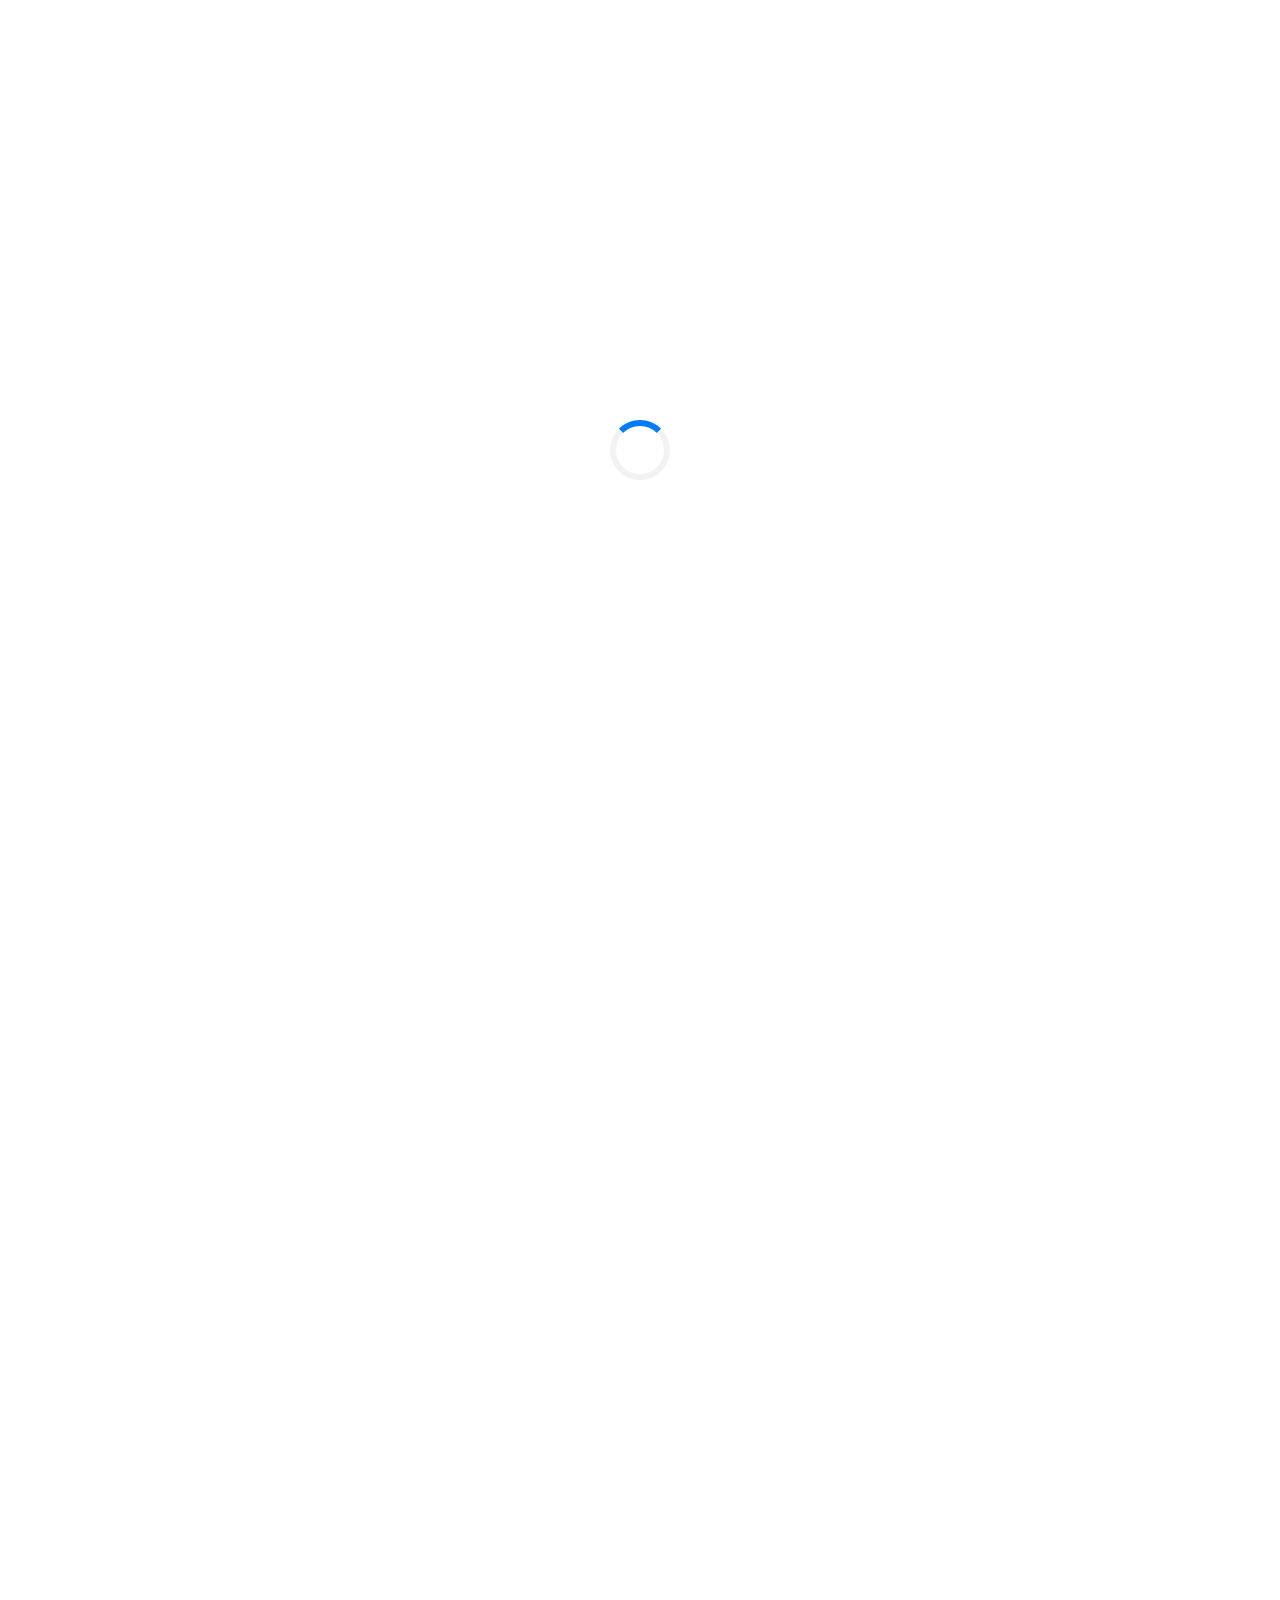
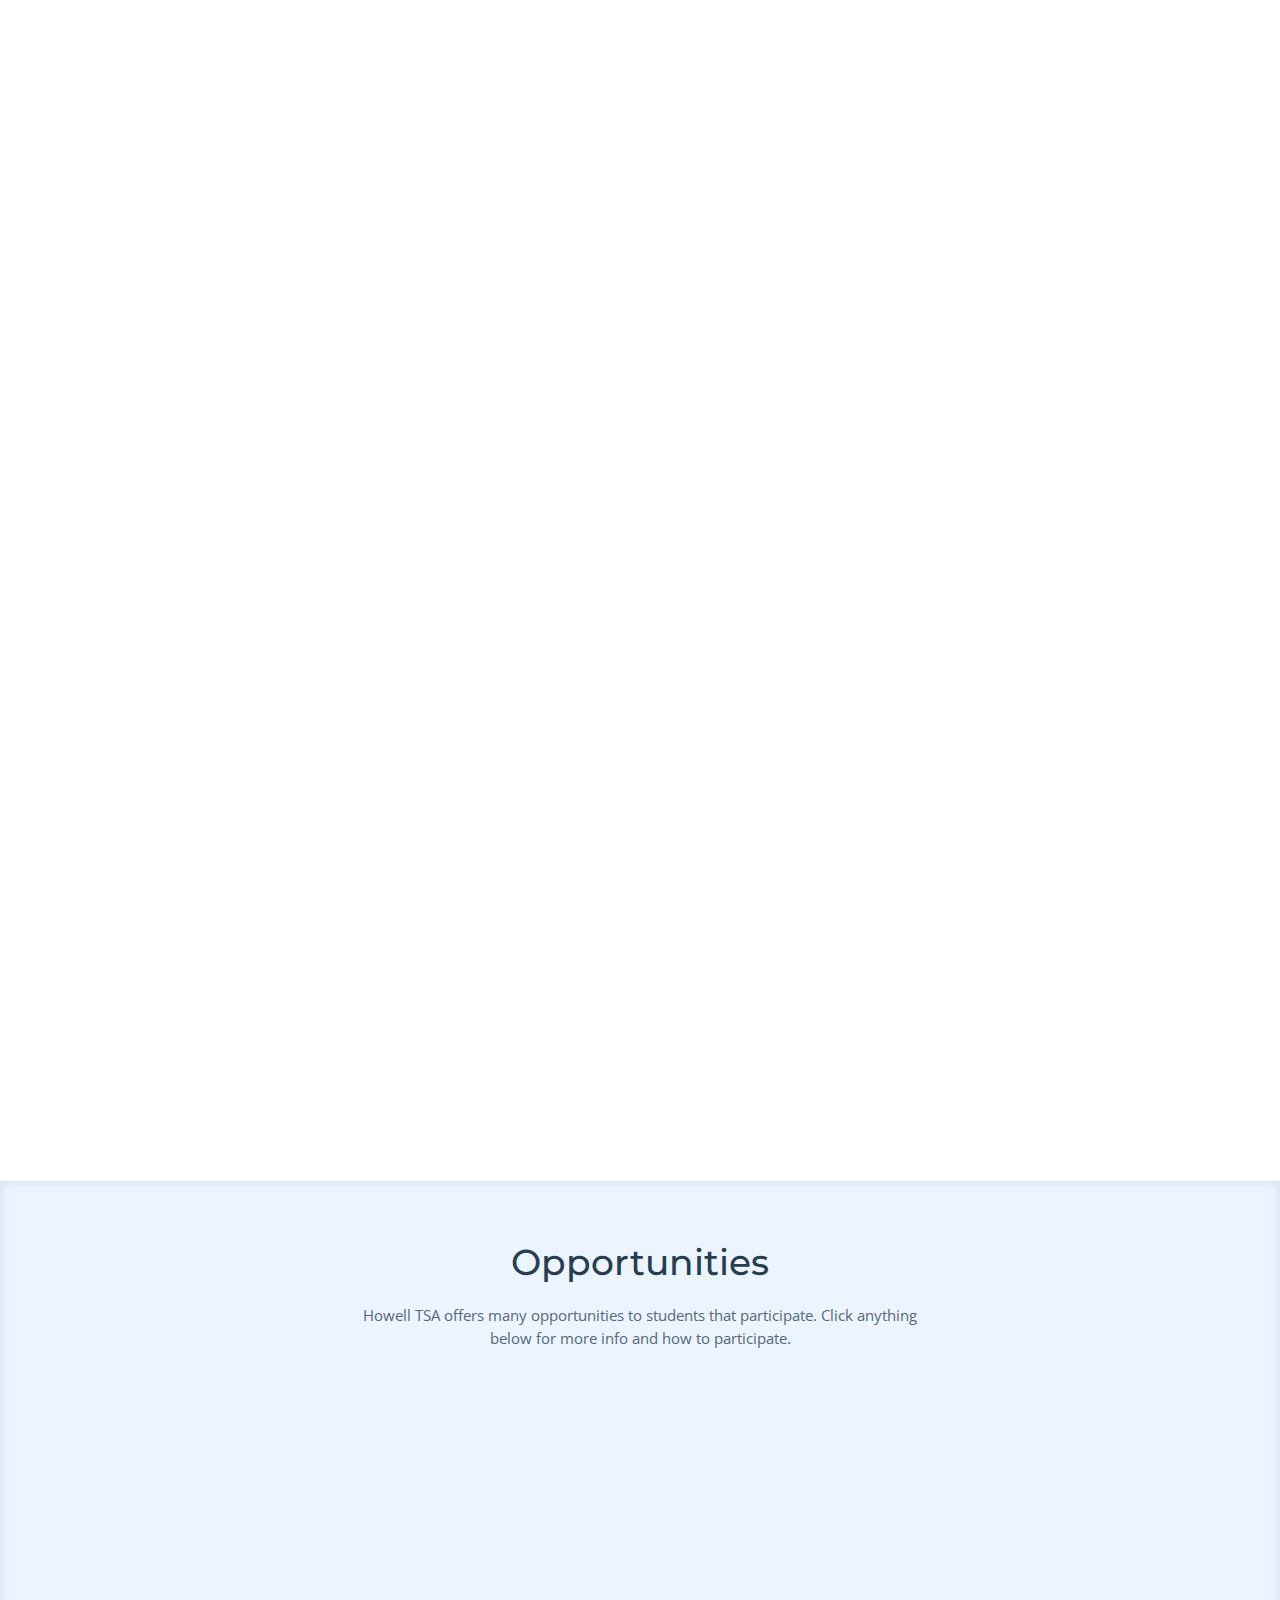
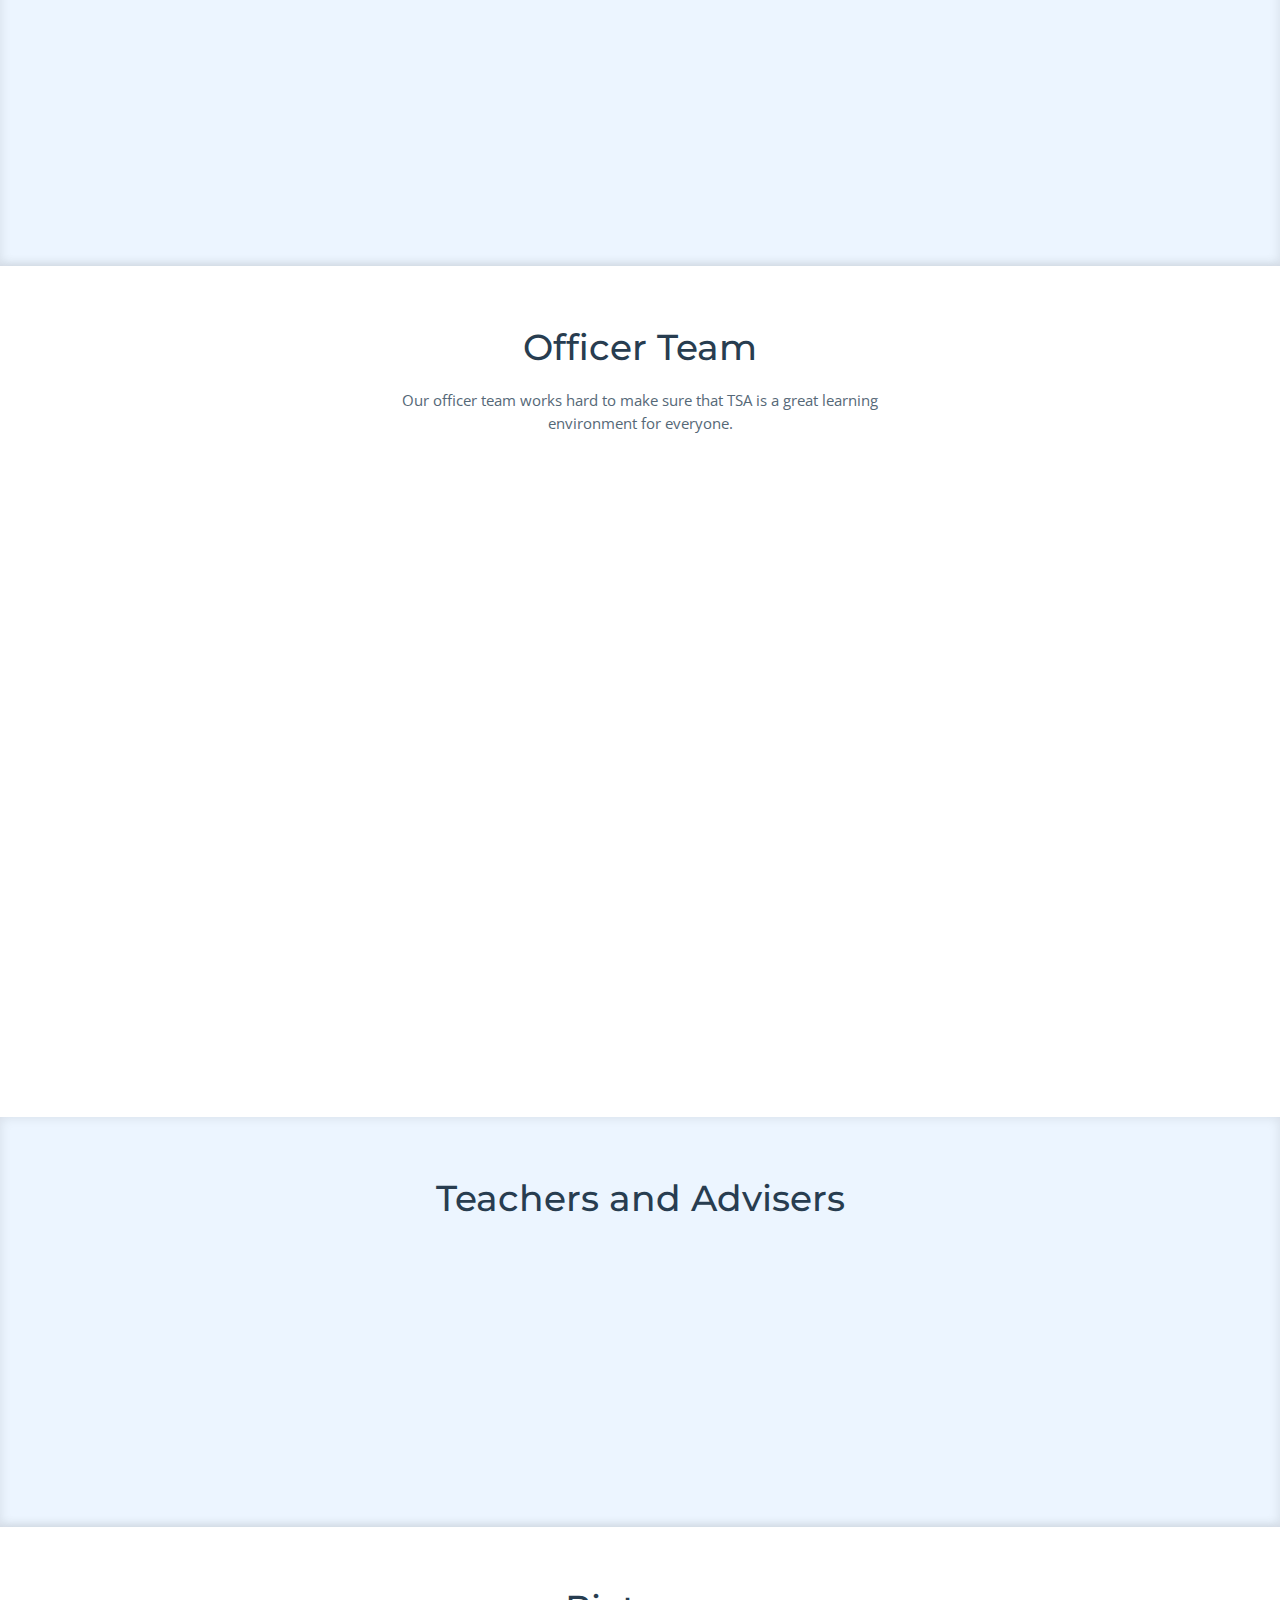
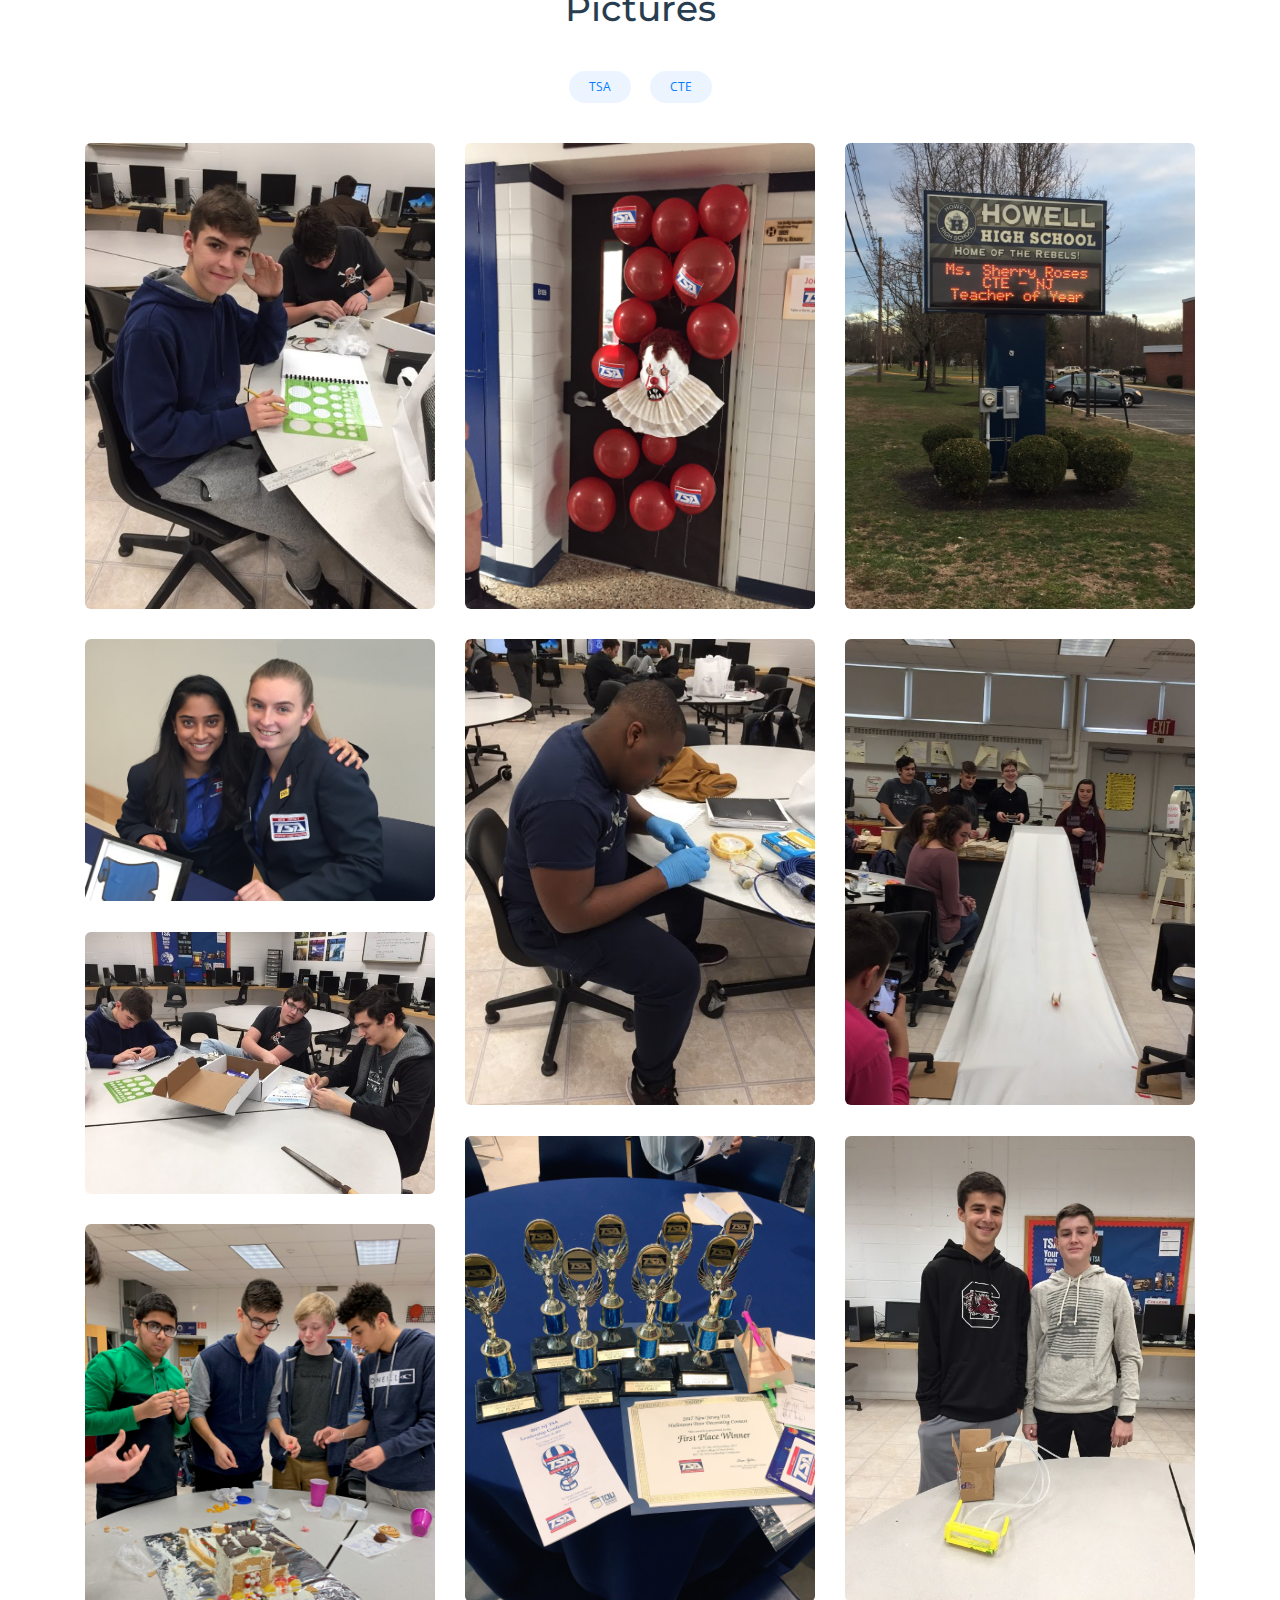
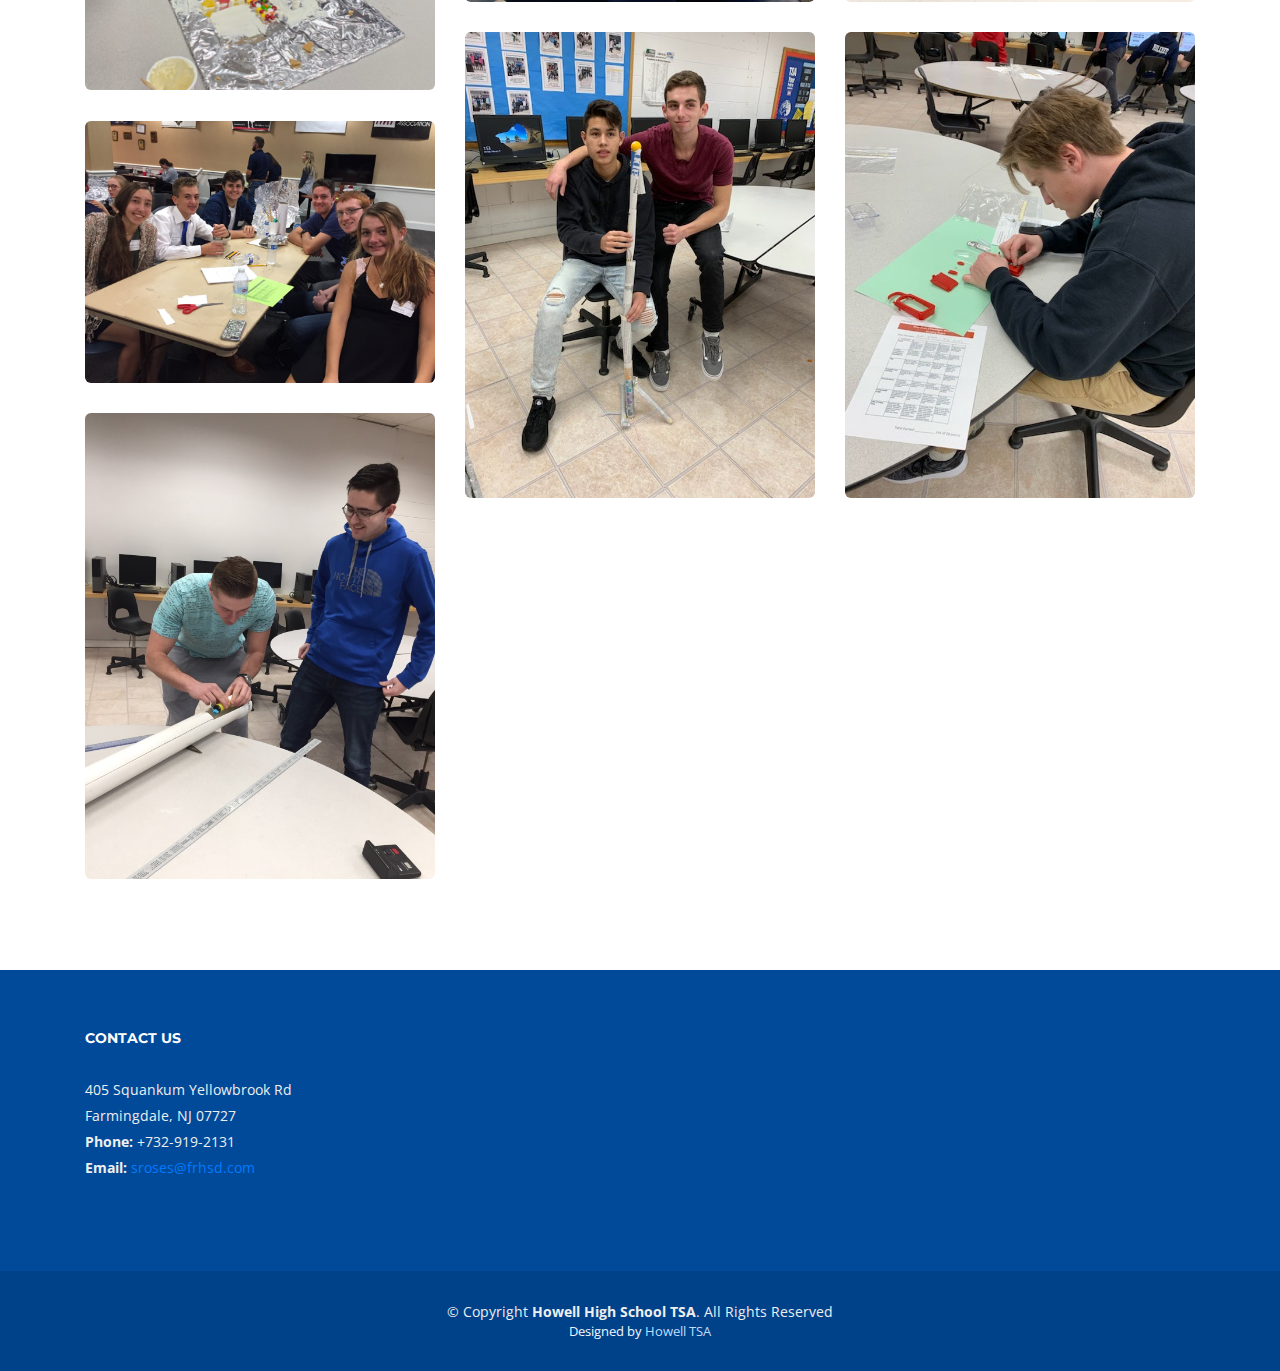
==== index.html @ 42d9d85e "preloader" ====
<!DOCTYPE html>
<html lang="en">
<head>
  <meta charset="utf-8">
  <title>Howell TSA</title>
  <meta content="width=device-width, initial-scale=1.0" name="viewport">
  <meta content="" name="keywords">
  <meta content="" name="description">
  <div id="preloader"></div>
  <!-- Favicons -->
  <link href="img/favicon.png" rel="icon">
  <link href="img/apple-touch-icon.png" rel="apple-touch-icon">

  <!-- Google Fonts -->
  <link href="https://fonts.googleapis.com/css?family=Open+Sans:300,300i,400,400i,700,700i|Montserrat:300,400,500,700" rel="stylesheet">

  <!-- Bootstrap CSS File -->
  <link href="lib/bootstrap/css/bootstrap.min.css" rel="stylesheet">

  <!-- Libraries CSS Files -->
  <link href="lib/font-awesome/css/font-awesome.min.css" rel="stylesheet">
  <link href="lib/animate/animate.min.css" rel="stylesheet">
  <link href="lib/ionicons/css/ionicons.min.css" rel="stylesheet">
  <link href="lib/owlcarousel/assets/owl.carousel.min.css" rel="stylesheet">
  <link href="lib/lightbox/css/lightbox.min.css" rel="stylesheet">

  <!-- Main Stylesheet File -->
  <link href="css/style.css" rel="stylesheet">

  <!-- =======================================================
    Theme Name: Howell High School TSA Theme
    Author: David W
    License: CC 3.0
  ======================================================= -->
</head>

<body>

  <!--==========================
  Header
  ============================-->
  <header id="header" class="fixed-top">
    <div class="container">

      <div class="logo float-left">
        <a href="#intro" class="scrollto"><img src="img/logo.png" alt="" class="img-fluid"></a>
      </div>

      <nav class="main-nav float-right d-none d-lg-block">
        <ul>
          <li class="active"><a href="index.html">Home</a></li>
          <li><a href="about.html">About</a></li>
		  <li><a href="cte.html">CTE</a></li>
		  <li><a href="stem.html">STEM Courses</a></li>
          <li><a href="https://howelltsa.github.io/tsaband/">Design Brief</a></li>
        </ul>
      </nav><!-- .main-nav -->
      
    </div>
  </header><!-- #header -->

  <!--==========================
    Intro Section
  ============================-->
  <section id="intro" class="clearfix">
    <div class="container">

      <div class="intro-img">
        <img src="img/intro-img.png" alt="" class="img-fluid">
      </div>

      <div class="intro-info">
        <h2>Howell High School TSA</h2>
		<h3> <p style="color:white;">To learn about Howell TSA, click below or scroll down. To join, see Ms. Roses in B109.</p> </h3>
        <div>
          <a href="#about" class="btn-get-started scrollto">About Us</a>
          <a href="#services" class="btn-services scrollto">Opportunities</a>
        </div>
      </div>

    </div>
  </section><!-- #intro -->

  <main id="main">

    <!--==========================
      About Us Section
    ============================-->
    <section id="about">
      <div class="container">

        <header class="section-header">
          <h3>What We Do</h3>
          <p>Howell TSA, working hand in hand with CTE, has many fun year round activities and events that students can participate in. </p>
        </header>

        <div class="row about-container">

          <div class="col-lg-6 content order-lg-1 order-2">
         

            <div class="icon-box wow fadeInUp">
              <h4 class="title"><a href="">Leadership Conference</a></h4>
              <p class="description">At NJ TSA's annual Leadership conference, our officers work on their leadership skills so they can best fulfill their chapter position, and so that the Howell TSA leadership can remain as effective as possible.</p>
            </div>
			
			<div class="icon-box wow fadeInUp">
              <h4 class="title"><a href="">National TSA Conference</a></h4>
              <p class="description">Every year we attend the National TSA Conference, which this year is right outside of Washington DC</p>
            </div>

            <div class="icon-box wow fadeInUp" data-wow-delay="0.2s">
              <h4 class="title"><a href="">NJ TSA State Conference</a></h4>
              <p class="description">Every year we attend the State conference, where students from around NJ can show off their talents in competitive events.</p>
            </div>


          </div>

          <div class="col-lg-6 background order-lg-2 order-1 wow fadeInUp">
            <img src="img/tsaconf.jpg" class="img-fluid" alt="">
          </div>
        </div>
		
		 <div class="row about-extra">
          <div class="col-lg-6 wow fadeInUp">
            <img src="img/tsastring.jpg" class="img-fluid" alt="">
          </div>
          <div class="col-lg-6 wow fadeInUp pt-5 pt-lg-0">
            <h4>What is TSA?</h4>
            <p>
             <i> "Learning to Lead in a Technical World" </i> - TSA Motto
            </p>
            <p>
              TSA is a Student run organization, made to foster a technological mindset in the ever changing technological world. Through events and activities, students can learn all about S.T.E.M, and gain valuable experience for college or a future career in technology.
            </p>
			<p>
			National TSA has over 250,000 members, who compete nationally every year at TSA Nationals. To view the creed and mission statement, see<a href="https://tsaweb.org/about/about-tsa/mission"> here.</a>
          </div>
        </div>
			<div class="row about-extra">
          <div class="col-lg-6 wow fadeInUp order-1 order-lg-2">
            <img src="img/tsalongboard.jpg" class="img-fluid" alt="">
          </div>

          <div class="col-lg-6 wow fadeInUp pt-4 pt-lg-0 order-2 order-lg-1">
            <h4>We work hand in hand with the CTE Program (career/technical education). </h4>
            <p>
             Howell TSA prides itself in its work alongside the CTE program, allowing students to gain technical experience for their future career by participating in TSA Events.
            </p>
            <p>
              By integrating TSA Events with the state CTE curriculum we are able to find students talented in certain events and allow them to participate State Wide.
            </p>
            <p>
              Not only does this allow the CTE students to find their passion in the STEM field, but it allows them to learn about the aspects that are involved in their possible future career.
            </p>
          </div>
          
        </div>
        <div class="row about-extra">
          <div class="col-lg-6 wow fadeInUp">
            <img src="img/tsadebate.jpg" class="img-fluid" alt="">
          </div>
          <div class="col-lg-6 wow fadeInUp pt-5 pt-lg-0">
            <h4>TSA Competitive Events</h4>
            <p>
             Howell TSA participates in a multitude of Competitive events, and if students are interested in it, then they can choose to sign up for it. Here is a list of <a href="https://tsaweb.org/competitions-programs/tsa/high-school-competitions">events</a> students can participate in.
            </p>
            <p>
              Once a team is made, we have competitions for events locally if more than the allowed teams try to participate. Techonology teachers from all over the school will decide who will compete State wide.
            </p>
			<p>
			If students find sucess in a state event, we extend them the oppurtunity to attend the National TSA conference, allowing them to gain valuable experiences that they can bring with them throughout their lives.
          </div>
        </div>

        

      </div>
    </section><!-- #about -->

    <!--==========================
      Opportunities Section
    ============================-->
    <section id="services" class="section-bg">
      <div class="container">

        <header class="section-header">
          <h3>Opportunities</h3>
          <p>Howell TSA offers many opportunities to students that participate. Click anything below for more info and how to participate.</p>
        </header>

        <div class="row">

          <div class="col-md-6 col-lg-5 offset-lg-1 wow bounceInUp" data-wow-duration="1.4s">
            <div class="box">
              <h4 class="title"><a href="leadop.html">Leadership Opportunities</a></h4>
              <p class="description">We have yearly elections for chapter positions every fall, that any student that is interested to help lead can run for. </p>
            </div>
          </div>
          <div class="col-md-6 col-lg-5 wow bounceInUp" data-wow-duration="1.4s">
            <div class="box">
              <h4 class="title"><a href="https://tsaweb.org/competitions-programs/tsa/high-school-competitions">Competitive Events</a></h4>
              <p class="description">TSA has a multitude of events students can participate in, and we encourage every student to participate in the events.</p>
            </div>
          </div>

          <div class="col-md-6 col-lg-5 offset-lg-1 wow bounceInUp" data-wow-delay="0.1s" data-wow-duration="1.4s">
            <div class="box">
              <h4 class="title"><a href="cs.html">Community Service</a></h4>
              <p class="description">Community service projects help us to connect more with our community and we help to make the community a better place.</p>
            </div>
          </div>

          <div class="col-md-6 col-lg-5 wow bounceInUp" data-wow-delay="0.2s" data-wow-duration="1.4s">
            <div class="box">
              <h4 class="title"><a href="awards.html">Awards</a></h4>
              <p class="description">Howell TSA has many awards and accolades, including event awards, we are proud to have accomplished so much as a Chapter.</p>
            </div>
          </div>

        </div>

      </div>
    </section><!-- #services -->

 <!--==========================
      Team Section
    ============================-->
    <section id="team">
      <div class="container">
        <div class="section-header">
          <h3>Officer Team</h3>
          <p>Our officer team works hard to make sure that TSA is a great learning environment for everyone.</p>
        </div>

        <div class="row">

          <div class="col-lg-3 col-md-6 wow fadeInUp">
            <div class="member">
              <img src="img/officers/foti.jpg" class="img-fluid" alt="">
              <div class="member-info">
                <div class="member-info-content">
                  <h4>Thomas Foti</h4>
                  <span>President</span>
                </div>
              </div>
            </div>
          </div>

          <div class="col-lg-3 col-md-6 wow fadeInUp" data-wow-delay="0.1s">
            <div class="member">
              <img src="img/officers/cristopher.jpg" class="img-fluid" alt="">
              <div class="member-info">
                <div class="member-info-content">
                  <h4>Ethan Cristopher</h4>
                  <span>Vice President</span>
                </div>
              </div>
            </div>
          </div>

          <div class="col-lg-3 col-md-6 wow fadeInUp" data-wow-delay="0.2s">
            <div class="member">
              <img src="img/officers/dawson.jpg" class="img-fluid" alt="">
              <div class="member-info">
                <div class="member-info-content">
                  <h4>Madison Dawson</h4>
                  <span>Secreatary</span>
                </div>
              </div>
            </div>
          </div>

          <div class="col-lg-3 col-md-6 wow fadeInUp" data-wow-delay="0.3s">
            <div class="member">
              <img src="img/officers/bornkamp.jpg" class="img-fluid" alt="">
              <div class="member-info">
                <div class="member-info-content">
                  <h4>Nicholas Bornkamp</h4>
                  <span>Treasurer</span>
                </div>
              </div>
            </div>
          </div>
		  <div class="row">

          <div class="col-lg-3 col-md-6 wow fadeInUp">
            <div class="member">
              <img src="img/officers/brownie.jpg" class="img-fluid" alt="">
              <div class="member-info">
                <div class="member-info-content">
                  <h4>Micheal Brown</h4>
                  <span>Reporter</span>
                </div>
              </div>
            </div>
          </div>

          <div class="col-lg-3 col-md-6 wow fadeInUp" data-wow-delay="0.1s">
            <div class="member">
              <img src="img/officers/rath.jpg" class="img-fluid" alt="">
              <div class="member-info">
                <div class="member-info-content">
                  <h4>Cristian Rath</h4>
                  <span>Historian</span>
                </div>
              </div>
            </div>
          </div>

          <div class="col-lg-3 col-md-6 wow fadeInUp" data-wow-delay="0.2s">
            <div class="member">
              <img src="img/officers/ali.jpg" class="img-fluid" alt="">
              <div class="member-info">
                <div class="member-info-content">
                  <h4>Qasim Ali</h4>
                  <span>Seargent at Arms</span>
                </div>
              </div>
            </div>
          </div>

          <div class="col-lg-3 col-md-6 wow fadeInUp" data-wow-delay="0.3s">
            <div class="member">
              <img src="img/officers/spires.jpg" class="img-fluid" alt="">
              <div class="member-info">
                <div class="member-info-content">
                  <h4>Tyler Spires</h4>
                  <span>Parlimentarian</span>
                </div>
              </div>
            </div>
          </div>

        </div>

      </div>
    </section><!-- #team -->
	<!--==========================
      Teachers Section
    ============================-->
    <section id="testimonials" class="section-bg">
      <div class="container">

        <header class="section-header">
          <h3>Teachers and Advisers</h3>
        </header>

        <div class="row justify-content-center">
          <div class="col-lg-8">

            <div class="owl-carousel testimonials-carousel wow fadeInUp">
    
              <div class="testimonial-item">
                <img src="img/roses.jpg" class="testimonial-img" alt="">
                <h3>Ms. Roses</h3>
                <h4>Teacher/Adviser</h4>
                <p>
                  Teacher of the Year, Howell TSA Founder, CTE Teacher, and Adviser
                </p>
              </div>
    
              <div class="testimonial-item">
                <img src="img/hier.jpg" class="testimonial-img" alt="">
                <h3>Ms. Hier</h3>
                <h4>Teacher/Adviser</h4>
                <p>
                 CTE and Photagraphy Teacher, TSA Adviser, and TCNJ Graduate.
                </p>
              </div>
    

              </div>

            </div>

          </div>
		  <br>
		  <br>
        </div>
		
</section>
    <!--==========================
      Pictures Section
    ============================-->
    <section id="portfolio" class="clearfix">
      <div class="container">

        <header class="section-header">
          <h3 class="section-title">Pictures</h3>
        </header>

        <div class="row">
          <div class="col-lg-12">
            <ul id="portfolio-flters">
              <li data-filter=".filter-tsa">TSA</li>
              <li data-filter=".filter-cte">CTE</li>
            </ul>
          </div>
        </div>

        <div class="row portfolio-container">

          <div class="col-lg-4 col-md-6 portfolio-item filter-cte">
            <div class="portfolio-wrap">
              <img src="img/portfolio/happyboy.jpg" class="img-fluid" alt="">
              <div class="portfolio-info">
                <h4><a href="#"></a></h4>
                <p></p>
                <div>
                  <a href="img/portfolio/happyboy.jpg" data-lightbox="portfolio" data-title="" class="link-preview" title="Preview"><i class="ion ion-eye"></i></a>
                </div>
              </div>
            </div>
          </div>
		  
		  <div class="col-lg-4 col-md-6 portfolio-item filter-tsa">
            <div class="portfolio-wrap">
              <img src="img/portfolio/tsa1.jpg" class="img-fluid" alt="">
              <div class="portfolio-info">
                <h4><a href="#"></a></h4>
                <p></p>
                <div>
                  <a href="img/portfolio/tsa1.jpg" data-lightbox="portfolio" data-title="" class="link-preview" title="Preview"><i class="ion ion-eye"></i></a>
                </div>
              </div>
            </div>
          </div>
		  
		  <div class="col-lg-4 col-md-6 portfolio-item filter-cte">
            <div class="portfolio-wrap">
              <img src="img/portfolio/pic7.jpg" class="img-fluid" alt="">
              <div class="portfolio-info">
                <h4><a href="#"></a></h4>
                <p></p>
                <div>
                  <a href="img/portfolio/pic7.jpg" data-lightbox="portfolio" data-title="" class="link-preview" title="Preview"><i class="ion ion-eye"></i></a>
                </div>
              </div>
            </div>
          </div>
		  
		   <div class="col-lg-4 col-md-6 portfolio-item filter-tsa">
            <div class="portfolio-wrap">
              <img src="img/portfolio/tsa2.jpg" class="img-fluid" alt="">
              <div class="portfolio-info">
                <h4><a href="#"></a></h4>
                <p></p>
                <div>
                  <a href="img/portfolio/tsa2.jpg" data-lightbox="portfolio" data-title="" class="link-preview" title="Preview"><i class="ion ion-eye"></i></a>
                </div>
              </div>
            </div>
          </div>
		  
          <div class="col-lg-4 col-md-6 portfolio-item filter-cte">
            <div class="portfolio-wrap">
              <img src="img/portfolio/pic1.jpg" class="img-fluid" alt="">
              <div class="portfolio-info">
                <h4><a href="#"></a></h4>
                <p></p>
                <div>
                  <a href="img/portfolio/pic1.jpg" data-lightbox="portfolio" data-title="" class="link-preview" title="Preview"><i class="ion ion-eye"></i></a>
                </div>
              </div>
            </div>
          </div>
		  
		   <div class="col-lg-4 col-md-6 portfolio-item filter-tsa">
            <div class="portfolio-wrap">
              <img src="img/portfolio/tsa3.jpg" class="img-fluid" alt="">
              <div class="portfolio-info">
                <h4><a href="#"></a></h4>
                <p></p>
                <div>
                  <a href="img/portfolio/tsa3.jpg" data-lightbox="portfolio" data-title="" class="link-preview" title="Preview"><i class="ion ion-eye"></i></a>
                </div>
              </div>
            </div>
          </div>
		  
		  <div class="col-lg-4 col-md-6 portfolio-item filter-cte">
            <div class="portfolio-wrap">
              <img src="img/portfolio/pic2.jpg" class="img-fluid" alt="">
              <div class="portfolio-info">
                <h4><a href="#"></a></h4>
                <p></p>
                <div>
                  <a href="img/portfolio/pic2.jpg" data-lightbox="portfolio" data-title="" class="link-preview" title="Preview"><i class="ion ion-eye"></i></a>
                </div>
              </div>
            </div>
          </div>

		   <div class="col-lg-4 col-md-6 portfolio-item filter-tsa">
            <div class="portfolio-wrap">
              <img src="img/portfolio/tsa4.jpg" class="img-fluid" alt="">
              <div class="portfolio-info">
                <h4><a href="#"></a></h4>
                <p></p>
                <div>
                  <a href="img/portfolio/tsa4.jpg" data-lightbox="portfolio" data-title="" class="link-preview" title="Preview"><i class="ion ion-eye"></i></a>
                </div>
              </div>
            </div>
          </div>
		  
            <div class="col-lg-4 col-md-6 portfolio-item filter-cte">
            <div class="portfolio-wrap">
              <img src="img/portfolio/pic3.jpg" class="img-fluid" alt="">
              <div class="portfolio-info">
                <h4><a href="#"></a></h4>
                <p></p>
                <div>
                  <a href="img/portfolio/pic3.jpg" data-lightbox="portfolio" data-title="" class="link-preview" title="Preview"><i class="ion ion-eye"></i></a>
                </div>
              </div>
            </div>
          </div>
		  
		   <div class="col-lg-4 col-md-6 portfolio-item filter-tsa">
            <div class="portfolio-wrap">
              <img src="img/portfolio/tsa5.jpg" class="img-fluid" alt="">
              <div class="portfolio-info">
                <h4><a href="#"></a></h4>
                <p></p>
                <div>
                  <a href="img/portfolio/tsa5.jpg" data-lightbox="portfolio" data-title="" class="link-preview" title="Preview"><i class="ion ion-eye"></i></a>
                </div>
              </div>
            </div>
          </div>
		  
		<div class="col-lg-4 col-md-6 portfolio-item filter-cte">
            <div class="portfolio-wrap">
              <img src="img/portfolio/pic4.jpg" class="img-fluid" alt="">
              <div class="portfolio-info">
                <h4><a href="#"></a></h4>
                <p></p>
                <div>
                  <a href="img/portfolio/pic4.jpg" data-lightbox="portfolio" data-title="" class="link-preview" title="Preview"><i class="ion ion-eye"></i></a>
                </div>
              </div>
            </div>
          </div>
		  
	<div class="col-lg-4 col-md-6 portfolio-item filter-cte">
            <div class="portfolio-wrap">
              <img src="img/portfolio/pic5.jpg" class="img-fluid" alt="">
              <div class="portfolio-info">
                <h4><a href="#"></a></h4>
                <p></p>
                <div>
                  <a href="img/portfolio/pic5.jpg" data-lightbox="portfolio" data-title="" class="link-preview" title="Preview"><i class="ion ion-eye"></i></a>
                </div>
              </div>
            </div>
          </div>
		  
		   <div class="col-lg-4 col-md-6 portfolio-item filter-tsa">
            <div class="portfolio-wrap">
              <img src="img/portfolio/tsa6.jpg" class="img-fluid" alt="">
              <div class="portfolio-info">
                <h4><a href="#"></a></h4>
                <p></p>
                <div>
                  <a href="img/portfolio/tsa6.jpg" data-lightbox="portfolio" data-title="" class="link-preview" title="Preview"><i class="ion ion-eye"></i></a>
                </div>
              </div>
            </div>
          </div>
		  
	<div class="col-lg-4 col-md-6 portfolio-item filter-cte">
            <div class="portfolio-wrap">
              <img src="img/portfolio/pic6.jpg" class="img-fluid" alt="">
              <div class="portfolio-info">
                <h4><a href="#"></a></h4>
                <p></p>
                <div>
                  <a href="img/portfolio/pic6.jpg" data-lightbox="portfolio" data-title="" class="link-preview" title="Preview"><i class="ion ion-eye"></i></a>
                </div>
              </div>
            </div>
          </div>

      </div>
	  </div>
    </section><!-- #portfolio -->

      </div>
<!-- #testimonials -->

  <!--==========================
    Footer
  ============================-->
  <footer id="footer">
    <div class="footer-top">
      <div class="container">
        <div class="row">

          <div class="col-lg-3 col-md-6 footer-contact">
            <h4>Contact Us</h4>
            <p>
              405 Squankum Yellowbrook Rd<br>
              Farmingdale, NJ 07727<br>
              <strong>Phone:</strong> +732-919-2131<br>
              <strong>Email:</strong> <a href="mailto:sroses@frhsd.com">sroses@frhsd.com</a><br>
            </p>
			</div>
          </div>
        </div>
      </div>

    <div class="container">
      <div class="copyright">
        &copy; Copyright <strong>Howell High School TSA</strong>. All Rights Reserved
      </div>
      <div class="credits">
        <!--
    
        -->
        Designed by <a href="https://howelltsa.github.io/home"> Howell TSA</a>
      </div>
    </div>
  </footer><!-- #footer -->

  <a href="#" class="back-to-top"><i class="fa fa-chevron-up"></i></a>
  <!-- Uncomment below i you want to use a preloader -->
  <div id="preloader"></div>

  <!-- JavaScript Libraries -->
  <script src="lib/jquery/jquery.min.js"></script>
  <script src="lib/jquery/jquery-migrate.min.js"></script>
  <script src="lib/bootstrap/js/bootstrap.bundle.min.js"></script>
  <script src="lib/easing/easing.min.js"></script>
  <script src="lib/mobile-nav/mobile-nav.js"></script>
  <script src="lib/wow/wow.min.js"></script>
  <script src="lib/waypoints/waypoints.min.js"></script>
  <script src="lib/counterup/counterup.min.js"></script>
  <script src="lib/owlcarousel/owl.carousel.min.js"></script>
  <script src="lib/isotope/isotope.pkgd.min.js"></script>
  <script src="lib/lightbox/js/lightbox.min.js"></script>
  <!-- Contact Form JavaScript File -->
  <script src="contactform/contactform.js"></script>

  <!-- Template Main Javascript File -->
  <script src="js/main.js"></script>

</body>
</html>
---- css/style.css ----
/*
  Theme Name: Howell TSA Theme
  Author: David W
  License: CC 3.0
*/

/*--------------------------------------------------------------
# General
--------------------------------------------------------------*/

body {
  background: #fff;
  color: #444;
  font-family: "Open Sans", sans-serif;
}

a {
  color: #007bff;
  transition: 0.5s;
}

a:hover,
a:active,
a:focus {
  color: #0b6bd3;
  outline: none;
  text-decoration: none;
}

p {
  padding: 0;
  margin: 0 0 30px 0;
}

h1,
h2,
h3,
h4,
h5,
h6 {
  font-family: "Montserrat", sans-serif;
  font-weight: 400;
  margin: 0 0 20px 0;
  padding: 0;
}

/* Back to top button */

.back-to-top {
  position: fixed;
  display: none;
  background: #007bff;
  color: #fff;
  width: 44px;
  height: 44px;
  text-align: center;
  line-height: 1;
  font-size: 16px;
  border-radius: 50%;
  right: 15px;
  bottom: 15px;
  transition: background 0.5s;
  z-index: 11;
}

.back-to-top i {
  padding-top: 12px;
  color: #fff;
}

/* Prelaoder */

#preloader {
  position: fixed;
  top: 0;
  left: 0;
  right: 0;
  bottom: 0;
  z-index: 9999;
  overflow: hidden;
  background: #fff;
}

#preloader:before {
  content: "";
  position: fixed;
  top: calc(50% - 30px);
  left: calc(50% - 30px);
  border: 6px solid #f2f2f2;
  border-top: 6px solid #007bff;
  border-radius: 50%;
  width: 60px;
  height: 60px;
  -webkit-animation: animate-preloader 1s linear infinite;
  animation: animate-preloader 1s linear infinite;
}

@-webkit-keyframes animate-preloader {
  0% {
    -webkit-transform: rotate(0deg);
    transform: rotate(0deg);
  }

  100% {
    -webkit-transform: rotate(360deg);
    transform: rotate(360deg);
  }
}

@keyframes animate-preloader {
  0% {
    -webkit-transform: rotate(0deg);
    transform: rotate(0deg);
  }

  100% {
    -webkit-transform: rotate(360deg);
    transform: rotate(360deg);
  }
}

/*--------------------------------------------------------------
# Header
--------------------------------------------------------------*/

#header {
  height: 80px;
  transition: all 0.5s;
  z-index: 997;
  transition: all 0.5s;
  padding: 20px 0;
  background: #fff;
  box-shadow: 0px 0px 30px rgba(127, 137, 161, 0.3);
}

#header.header-scrolled,
#header.header-pages {
  height: 60px;
  padding: 10px 0;
}

#header .logo h1 {
  font-size: 36px;
  margin: 0;
  padding: 0;
  line-height: 1;
  font-weight: 400;
  letter-spacing: 3px;
  text-transform: uppercase;
}

#header .logo h1 a,
#header .logo h1 a:hover {
  color: #00366f;
  text-decoration: none;
}

#header .logo img {
  padding: 0;
  margin: 7px 0;
  max-height: 26px;
}

.main-pages {
  margin-top: 60px;
}

/*--------------------------------------------------------------
# Intro Section
--------------------------------------------------------------*/

#intro {
  width: 100%;
  position: relative;
  background: url("../img/intro-bg.png") center bottom no-repeat;
  background-size: cover;
  padding: 200px 0 120px 0;
}

#intro .intro-img {
  width: 50%;
  float: right;
}

#intro .intro-info {
  width: 50%;
  float: left;
}

#intro .intro-info h2 {
  color: #fff;
  margin-bottom: 40px;
  font-size: 48px;
  font-weight: 700;
}

#intro .intro-info h2 span {
  color: #74b5fc;
  text-decoration: underline;
}

#intro .intro-info .btn-get-started,
#intro .intro-info .btn-services {
  font-family: "Montserrat", sans-serif;
  font-size: 14px;
  font-weight: 600;
  letter-spacing: 1px;
  display: inline-block;
  padding: 10px 32px;
  border-radius: 50px;
  transition: 0.5s;
  margin: 0 20px 20px 0;
  color: #fff;
}

#intro .intro-info .btn-get-started {
  background: #007bff;
  border: 2px solid #007bff;
  color: #fff;
}

#intro .intro-info .btn-get-started:hover {
  background: none;
  border-color: #fff;
  color: #fff;
}

#intro .intro-info .btn-services {
  border: 2px solid #fff;
}

#intro .intro-info .btn-services:hover {
  background: #007bff;
  border-color: #007bff;
  color: #fff;
}

/*--------------------------------------------------------------
# Navigation Menu
--------------------------------------------------------------*/

/* Desktop Navigation */

.main-nav {
  /* Drop Down */
  /* Deep Drop Down */
}

.main-nav,
.main-nav * {
  margin: 0;
  padding: 0;
  list-style: none;
}

.main-nav > ul > li {
  position: relative;
  white-space: nowrap;
  float: left;
}

.main-nav a {
  display: block;
  position: relative;
  color: #004289;
  padding: 10px 15px;
  transition: 0.3s;
  font-size: 14px;
  font-family: "Montserrat", sans-serif;
  font-weight: 500;
}

.main-nav a:hover,
.main-nav .active > a,
.main-nav li:hover > a {
  color: #007bff;
  text-decoration: none;
}

.main-nav .drop-down ul {
  display: block;
  position: absolute;
  left: 0;
  top: calc(100% + 30px);
  z-index: 99;
  opacity: 0;
  visibility: hidden;
  padding: 10px 0;
  background: #fff;
  box-shadow: 0px 0px 30px rgba(127, 137, 161, 0.25);
  transition: ease all 0.3s;
}

.main-nav .drop-down:hover > ul {
  opacity: 1;
  top: 100%;
  visibility: visible;
}

.main-nav .drop-down li {
  min-width: 180px;
  position: relative;
}

.main-nav .drop-down ul a {
  padding: 10px 20px;
  font-size: 13px;
  color: #004289;
}

.main-nav .drop-down ul a:hover,
.main-nav .drop-down ul .active > a,
.main-nav .drop-down ul li:hover > a {
  color: #007bff;
}

.main-nav .drop-down > a:after {
  content: "\f107";
  font-family: FontAwesome;
  padding-left: 10px;
}

.main-nav .drop-down .drop-down ul {
  top: 0;
  left: calc(100% - 30px);
}

.main-nav .drop-down .drop-down:hover > ul {
  opacity: 1;
  top: 0;
  left: 100%;
}

.main-nav .drop-down .drop-down > a {
  padding-right: 35px;
}

.main-nav .drop-down .drop-down > a:after {
  content: "\f105";
  position: absolute;
  right: 15px;
}

/* Mobile Navigation */

.mobile-nav {
  position: fixed;
  top: 0;
  bottom: 0;
  z-index: 9999;
  overflow-y: auto;
  left: -260px;
  width: 260px;
  padding-top: 18px;
  background: rgba(19, 39, 57, 0.8);
  transition: 0.4s;
}

.mobile-nav * {
  margin: 0;
  padding: 0;
  list-style: none;
}

.mobile-nav a {
  display: block;
  position: relative;
  color: #fff;
  padding: 10px 20px;
  font-weight: 500;
}

.mobile-nav a:hover,
.mobile-nav .active > a,
.mobile-nav li:hover > a {
  color: #74b5fc;
  text-decoration: none;
}

.mobile-nav .drop-down > a:after {
  content: "\f078";
  font-family: FontAwesome;
  padding-left: 10px;
  position: absolute;
  right: 15px;
}

.mobile-nav .active.drop-down > a:after {
  content: "\f077";
}

.mobile-nav .drop-down > a {
  padding-right: 35px;
}

.mobile-nav .drop-down ul {
  display: none;
  overflow: hidden;
}

.mobile-nav .drop-down li {
  padding-left: 20px;
}

.mobile-nav-toggle {
  position: fixed;
  right: 0;
  top: 0;
  z-index: 9998;
  border: 0;
  background: none;
  font-size: 24px;
  transition: all 0.4s;
  outline: none !important;
  line-height: 1;
  cursor: pointer;
  text-align: right;
}

.mobile-nav-toggle i {
  margin: 18px 18px 0 0;
  color: #004289;
}

.mobile-nav-overly {
  width: 100%;
  height: 100%;
  z-index: 9997;
  top: 0;
  left: 0;
  position: fixed;
  background: rgba(19, 39, 57, 0.8);
  overflow: hidden;
  display: none;
}

.mobile-nav-active {
  overflow: hidden;
}

.mobile-nav-active .mobile-nav {
  left: 0;
}

.mobile-nav-active .mobile-nav-toggle i {
  color: #fff;
}

/*--------------------------------------------------------------
# Sections
--------------------------------------------------------------*/

/* Sections Header
--------------------------------*/

.section-header h3 {
  font-size: 36px;
  color: #283d50;
  text-align: center;
  font-weight: 500;
  position: relative;
}

.section-header p {
  text-align: center;
  margin: auto;
  font-size: 15px;
  padding-bottom: 60px;
  color: #556877;
  width: 50%;
}

/* Section with background
--------------------------------*/

.section-bg {
  background: #ecf5ff;
}

/* About Us Section
--------------------------------*/

#about {
  background: #fff;
  padding: 60px 0;
}

#about .about-container .background {
  margin: 20px 0;
}

#about .about-container .content {
  background: #fff;
}

#about .about-container .title {
  color: #333;
  font-weight: 700;
  font-size: 32px;
}

#about .about-container p {
  line-height: 26px;
}

#about .about-container p:last-child {
  margin-bottom: 0;
}

#about .about-container .icon-box {
  background: #fff;
  background-size: cover;
  padding: 0 0 30px 0;
}

#about .about-container .icon-box .icon {
  float: left;
  background: #fff;
  width: 64px;
  height: 64px;
  display: -webkit-box;
  display: -webkit-flex;
  display: -ms-flexbox;
  display: flex;
  -webkit-box-pack: center;
  -webkit-justify-content: center;
  -ms-flex-pack: center;
  justify-content: center;
  -webkit-box-align: center;
  -webkit-align-items: center;
  -ms-flex-align: center;
  align-items: center;
  -webkit-box-orient: vertical;
  -webkit-box-direction: normal;
  -webkit-flex-direction: column;
  -ms-flex-direction: column;
  flex-direction: column;
  text-align: center;
  border-radius: 50%;
  border: 2px solid #007bff;
  transition: all 0.3s ease-in-out;
}

#about .about-container .icon-box .icon i {
  color: #007bff;
  font-size: 24px;
}

#about .about-container .icon-box:hover .icon {
  background: #007bff;
}

#about .about-container .icon-box:hover .icon i {
  color: #fff;
}

#about .about-container .icon-box .title {
  margin-left: 80px;
  font-weight: 600;
  margin-bottom: 5px;
  font-size: 18px;
}

#about .about-container .icon-box .title a {
  color: #283d50;
}

#about .about-container .icon-box .description {
  margin-left: 80px;
  line-height: 24px;
  font-size: 14px;
}

#about .about-extra {
  padding-top: 60px;
}

#about .about-extra h4 {
  font-weight: 600;
  font-size: 24px;
}

/* Services Section
--------------------------------*/

#services {
  padding: 60px 0 40px 0;
  box-shadow: inset 0px 0px 12px 0px rgba(0, 0, 0, 0.1);
}

#services .box {
  padding: 30px;
  position: relative;
  overflow: hidden;
  border-radius: 10px;
  margin: 0 10px 40px 10px;
  background: #fff;
  box-shadow: 0 10px 29px 0 rgba(68, 88, 144, 0.1);
  transition: all 0.3s ease-in-out;
}

#services .box:hover {
  -webkit-transform: translateY(-5px);
  transform: translateY(-5px);
}

#services .icon {
  position: absolute;
  left: -10px;
  top: calc(50% - 32px);
}

#services .icon i {
  font-size: 64px;
  line-height: 1;
  transition: 0.5s;
}

#services .title {
  margin-left: 40px;
  font-weight: 700;
  margin-bottom: 15px;
  font-size: 18px;
}

#services .title a {
  color: #111;
}

#services .box:hover .title a {
  color: #007bff;
}

#services .description {
  font-size: 14px;
  margin-left: 40px;
  line-height: 24px;
  margin-bottom: 0;
}

#why-us {
  padding: 60px 0;
  background: #004a99;
}

#why-us .section-header h3,
#why-us .section-header p {
  color: #fff;
}

#why-us .card {
  background: #00458f;
  border-color: #00458f;
  border-radius: 10px;
  margin: 0 15px;
  padding: 15px 0;
  text-align: center;
  color: #fff;
  transition: 0.3s ease-in-out;
  height: 100%;
}

#why-us .card:hover {
  background: #003b7a;
  border-color: #003b7a;
}

#why-us .card i {
  font-size: 48px;
  padding-top: 15px;
  color: #bfddfe;
}

#why-us .card h5 {
  font-size: 22px;
  font-weight: 600;
}

#why-us .card p {
  font-size: 15px;
  color: #d8eafe;
}

#why-us .card .readmore {
  color: #fff;
  font-weight: 600;
  display: inline-block;
  transition: 0.3s ease-in-out;
  border-bottom: #00458f solid 2px;
}

#why-us .card .readmore:hover {
  border-bottom: #fff solid 2px;
}

#why-us .counters {
  padding-top: 40px;
}

#why-us .counters span {
  font-family: "Montserrat", sans-serif;
  font-weight: bold;
  font-size: 48px;
  display: block;
  color: #fff;
}

#why-us .counters p {
  padding: 0;
  margin: 0 0 20px 0;
  font-family: "Montserrat", sans-serif;
  font-size: 14px;
  color: #cce5ff;
}

/* Portfolio Section
--------------------------------*/

#portfolio {
  padding: 60px 0;
  box-shadow: 0px 0px 12px 0px rgba(0, 0, 0, 0.1);
}

#portfolio #portfolio-flters {
  padding: 0;
  margin: 5px 0 35px 0;
  list-style: none;
  text-align: center;
}

#portfolio #portfolio-flters li {
  cursor: pointer;
  margin: 15px 15px 15px 0;
  display: inline-block;
  padding: 6px 20px;
  font-size: 12px;
  line-height: 20px;
  color: #007bff;
  border-radius: 50px;
  text-transform: uppercase;
  background: #ecf5ff;
  margin-bottom: 5px;
  transition: all 0.3s ease-in-out;
}

#portfolio #portfolio-flters li:hover,
#portfolio #portfolio-flters li.filter-active {
  background: #007bff;
  color: #fff;
}

#portfolio #portfolio-flters li:last-child {
  margin-right: 0;
}

#portfolio .portfolio-item {
  position: relative;
  overflow: hidden;
  margin-bottom: 30px;
}

#portfolio .portfolio-item .portfolio-wrap {
  overflow: hidden;
  position: relative;
  border-radius: 6px;
  margin: 0;
}

#portfolio .portfolio-item .portfolio-wrap:hover img {
  opacity: 0.4;
  transition: 0.3s;
}

#portfolio .portfolio-item .portfolio-wrap .portfolio-info {
  position: absolute;
  top: 0;
  right: 0;
  bottom: 0;
  left: 0;
  display: -webkit-box;
  display: -webkit-flex;
  display: -ms-flexbox;
  display: flex;
  -webkit-box-pack: center;
  -webkit-justify-content: center;
  -ms-flex-pack: center;
  justify-content: center;
  -webkit-box-align: center;
  -webkit-align-items: center;
  -ms-flex-align: center;
  align-items: center;
  -webkit-box-orient: vertical;
  -webkit-box-direction: normal;
  -webkit-flex-direction: column;
  -ms-flex-direction: column;
  flex-direction: column;
  text-align: center;
  opacity: 0;
  transition: 0.2s linear;
}

#portfolio .portfolio-item .portfolio-wrap .portfolio-info h4 {
  font-size: 22px;
  line-height: 1px;
  font-weight: 700;
  margin-bottom: 14px;
  padding-bottom: 0;
}

#portfolio .portfolio-item .portfolio-wrap .portfolio-info h4 a {
  color: #fff;
}

#portfolio .portfolio-item .portfolio-wrap .portfolio-info h4 a:hover {
  color: #007bff;
}

#portfolio .portfolio-item .portfolio-wrap .portfolio-info p {
  padding: 0;
  margin: 0;
  color: #e2effe;
  font-weight: 500;
  font-size: 14px;
  text-transform: uppercase;
}

#portfolio .portfolio-item .portfolio-wrap .portfolio-info .link-preview,
#portfolio .portfolio-item .portfolio-wrap .portfolio-info .link-details {
  display: inline-block;
  line-height: 1;
  text-align: center;
  width: 36px;
  height: 36px;
  background: #007bff;
  border-radius: 50%;
  margin: 10px 4px 0 4px;
}

#portfolio .portfolio-item .portfolio-wrap .portfolio-info .link-preview i,
#portfolio .portfolio-item .portfolio-wrap .portfolio-info .link-details i {
  padding-top: 6px;
  font-size: 22px;
  color: #fff;
}

#portfolio .portfolio-item .portfolio-wrap .portfolio-info .link-preview:hover,
#portfolio .portfolio-item .portfolio-wrap .portfolio-info .link-details:hover {
  background: #3395ff;
}

#portfolio .portfolio-item .portfolio-wrap .portfolio-info .link-preview:hover i,
#portfolio .portfolio-item .portfolio-wrap .portfolio-info .link-details:hover i {
  color: #fff;
}

#portfolio .portfolio-item .portfolio-wrap:hover {
  background: #003166;
}

#portfolio .portfolio-item .portfolio-wrap:hover .portfolio-info {
  opacity: 1;
}

/* Testimonials Section
--------------------------------*/

#testimonials {
  padding: 60px 0;
  box-shadow: inset 0px 0px 12px 0px rgba(0, 0, 0, 0.1);
}

#testimonials .section-header {
  margin-bottom: 40px;
}

#testimonials .testimonial-item .testimonial-img {
  width: 120px;
  border-radius: 50%;
  border: 4px solid #fff;
  float: left;
}

#testimonials .testimonial-item h3 {
  font-size: 20px;
  font-weight: bold;
  margin: 10px 0 5px 0;
  color: #111;
  margin-left: 140px;
}

#testimonials .testimonial-item h4 {
  font-size: 14px;
  color: #999;
  margin: 0 0 15px 0;
  margin-left: 140px;
}

#testimonials .testimonial-item p {
  font-style: italic;
  margin: 0 0 15px 140px;
}

#testimonials .owl-nav,
#testimonials .owl-dots {
  margin-top: 5px;
  text-align: center;
}

#testimonials .owl-dot {
  display: inline-block;
  margin: 0 5px;
  width: 12px;
  height: 12px;
  border-radius: 50%;
  background-color: #ddd;
}

#testimonials .owl-dot.active {
  background-color: #007bff;
}

/* Team Section
--------------------------------*/

#team {
  background: #fff;
  padding: 60px 0;
  box-shadow: 0px 0px 12px 0px rgba(0, 0, 0, 0.1);
}

#team .member {
  text-align: center;
  margin-bottom: 20px;
  position: relative;
  border-radius: 50%;
  overflow: hidden;
}

#team .member .member-info {
  opacity: 0;
  display: -webkit-box;
  display: -webkit-flex;
  display: -ms-flexbox;
  display: flex;
  -webkit-box-pack: center;
  -webkit-justify-content: center;
  -ms-flex-pack: center;
  justify-content: center;
  -webkit-box-align: center;
  -webkit-align-items: center;
  -ms-flex-align: center;
  align-items: center;
  position: absolute;
  bottom: 0;
  top: 0;
  left: 0;
  right: 0;
  transition: 0.2s;
}

#team .member .member-info-content {
  margin-top: 50px;
  transition: margin 0.2s;
}

#team .member:hover .member-info {
  background: rgba(0, 62, 128, 0.7);
  opacity: 1;
  transition: 0.4s;
}

#team .member:hover .member-info-content {
  margin-top: 0;
  transition: margin 0.4s;
}

#team .member h4 {
  font-weight: 700;
  margin-bottom: 2px;
  font-size: 18px;
  color: #fff;
}

#team .member span {
  font-style: italic;
  display: block;
  font-size: 13px;
  color: #fff;
}

#team .member .social {
  margin-top: 15px;
}

#team .member .social a {
  transition: none;
  color: #fff;
}

#team .member .social a:hover {
  color: #007bff;
}

#team .member .social i {
  font-size: 18px;
  margin: 0 2px;
}

/* Clients Section
--------------------------------*/

#clients {
  padding: 60px 0;
  box-shadow: inset 0px 0px 12px 0px rgba(0, 0, 0, 0.1);
}

#clients .clients-wrap {
  border-top: 1px solid #d6eaff;
  border-left: 1px solid #d6eaff;
  margin-bottom: 30px;
}

#clients .client-logo {
  padding: 64px;
  display: -webkit-box;
  display: -webkit-flex;
  display: -ms-flexbox;
  display: flex;
  -webkit-box-pack: center;
  -webkit-justify-content: center;
  -ms-flex-pack: center;
  justify-content: center;
  -webkit-box-align: center;
  -webkit-align-items: center;
  -ms-flex-align: center;
  align-items: center;
  border-right: 1px solid #d6eaff;
  border-bottom: 1px solid #d6eaff;
  overflow: hidden;
  background: #fff;
  height: 160px;
}

#clients .client-logo:hover img {
  -webkit-transform: scale(1.2);
  transform: scale(1.2);
}

#clients img {
  transition: all 0.4s ease-in-out;
}

/* Contact Section
--------------------------------*/

#contact {
  box-shadow: 0px 0px 12px 0px rgba(0, 0, 0, 0.1);
  padding: 60px 0;
  overflow: hidden;
}

#contact .section-header {
  padding-bottom: 30px;
}

#contact .contact-about h3 {
  font-size: 36px;
  margin: 0 0 10px 0;
  padding: 0;
  line-height: 1;
  font-family: "Montserrat", sans-serif;
  font-weight: 300;
  letter-spacing: 3px;
  text-transform: uppercase;
  color: #007bff;
}

#contact .contact-about p {
  font-size: 14px;
  line-height: 24px;
  font-family: "Montserrat", sans-serif;
  color: #888;
}

#contact .social-links {
  padding-bottom: 20px;
}

#contact .social-links a {
  font-size: 18px;
  display: inline-block;
  background: #fff;
  color: #007bff;
  line-height: 1;
  padding: 8px 0;
  margin-right: 4px;
  border-radius: 50%;
  text-align: center;
  width: 36px;
  height: 36px;
  transition: 0.3s;
  border: 1px solid #007bff;
}

#contact .social-links a:hover {
  background: #007bff;
  color: #fff;
}

#contact .info {
  color: #283d50;
}

#contact .info i {
  font-size: 32px;
  color: #007bff;
  float: left;
  line-height: 1;
}

#contact .info p {
  padding: 0 0 10px 36px;
  line-height: 28px;
  font-size: 14px;
}

#contact .form #sendmessage {
  color: #007bff;
  border: 1px solid #007bff;
  display: none;
  text-align: center;
  padding: 15px;
  font-weight: 600;
  margin-bottom: 15px;
}

#contact .form #errormessage {
  color: red;
  display: none;
  border: 1px solid red;
  text-align: center;
  padding: 15px;
  font-weight: 600;
  margin-bottom: 15px;
}

#contact .form #sendmessage.show,
#contact .form #errormessage.show,
#contact .form .show {
  display: block;
}

#contact .form .validation {
  color: red;
  display: none;
  margin: 0 0 20px;
  font-weight: 400;
  font-size: 13px;
}

#contact .form input,
#contact .form textarea {
  border-radius: 0;
  box-shadow: none;
  font-size: 14px;
}

#contact .form button[type="submit"] {
  background: #007bff;
  border: 0;
  border-radius: 20px;
  padding: 8px 30px;
  color: #fff;
  transition: 0.3s;
}

#contact .form button[type="submit"]:hover {
  background: #0067d5;
  cursor: pointer;
}

/*--------------------------------------------------------------
# Footer
--------------------------------------------------------------*/

#footer {
  background: #00428a;
  padding: 0 0 30px 0;
  color: #eee;
  font-size: 14px;
}

#footer .footer-top {
  background: #004a99;
  padding: 60px 0 30px 0;
}

#footer .footer-top .footer-info {
  margin-bottom: 30px;
}

#footer .footer-top .footer-info h3 {
  font-size: 34px;
  margin: 0 0 20px 0;
  padding: 2px 0 2px 0;
  line-height: 1;
  font-family: "Montserrat", sans-serif;
  color: #fff;
  font-weight: 400;
  letter-spacing: 3px;
  text-transform: uppercase;
}

#footer .footer-top .footer-info p {
  font-size: 13px;
  line-height: 24px;
  margin-bottom: 0;
  font-family: "Montserrat", sans-serif;
  color: #ecf5ff;
}

#footer .footer-top .social-links a {
  font-size: 18px;
  display: inline-block;
  background: #007bff;
  color: #fff;
  line-height: 1;
  padding: 8px 0;
  margin-right: 4px;
  border-radius: 50%;
  text-align: center;
  width: 36px;
  height: 36px;
  transition: 0.3s;
}

#footer .footer-top .social-links a:hover {
  background: #0067d5;
  color: #fff;
}

#footer .footer-top h4 {
  font-size: 14px;
  font-weight: bold;
  color: #fff;
  text-transform: uppercase;
  position: relative;
  padding-bottom: 10px;
}

#footer .footer-top .footer-links {
  margin-bottom: 400px;
}

#footer .footer-top .footer-links ul {
  list-style: none;
  padding: 0;
  margin: 0;
}

#footer .footer-top .footer-links ul li {
  padding: 8px 0;
}

#footer .footer-top .footer-links ul li:first-child {
  padding-top: 0;
}

#footer .footer-top .footer-links ul a {
  color: #ecf5ff;
}

#footer .footer-top .footer-links ul a:hover {
  color: #74b5fc;
}

#footer .footer-top .footer-contact {
  margin-bottom: 30px;
}

#footer .footer-top .footer-contact p {
  line-height: 26px;
}

#footer .footer-top .footer-newsletter {
  margin-bottom: 30px;
}

#footer .footer-top .footer-newsletter input[type="email"] {
  border: 0;
  padding: 6px 8px;
  width: 65%;
}

#footer .footer-top .footer-newsletter input[type="submit"] {
  background: #007bff;
  border: 0;
  width: 35%;
  padding: 6px 0;
  text-align: center;
  color: #fff;
  transition: 0.3s;
  cursor: pointer;
}

#footer .footer-top .footer-newsletter input[type="submit"]:hover {
  background: #0062cc;
}

#footer .copyright {
  text-align: center;
  padding-top: 30px;
}

#footer .credits {
  text-align: center;
  font-size: 13px;
  color: #f1f7ff;
}

#footer .credits a {
  color: #bfddfe;
}

#footer .credits a:hover {
  color: #f1f7ff;
}

/*--------------------------------------------------------------
# Responsive Media Queries
--------------------------------------------------------------*/

@media (min-width: 992px) {
  #testimonials .testimonial-item p {
    width: 80%;
  }
}

@media (max-width: 991px) {
  #header {
    height: 60px;
    padding: 10px 0;
  }

  #header .logo h1 {
    font-size: 28px;
    padding: 8px 0;
  }

  #intro {
    padding: 140px 0 60px 0;
  }

  #intro .intro-img {
    width: 80%;
    float: none;
    margin: 0 auto 25px auto;
  }

  #intro .intro-info {
    width: 80%;
    float: none;
    margin: auto;
    text-align: center;
  }

  #why-us .card {
    margin: 0;
  }
}

@media (max-width: 768px) {
  .back-to-top {
    bottom: 15px;
  }
}

@media (max-width: 767px) {
  #intro .intro-info {
    width: 100%;
  }

  #intro .intro-info h2 {
    font-size: 34px;
    margin-bottom: 30px;
  }

  .section-header p {
    width: 100%;
  }

  #testimonials .testimonial-item {
    text-align: center;
  }

  #testimonials .testimonial-item .testimonial-img {
    float: none;
    margin: auto;
  }

  #testimonials .testimonial-item h3,
  #testimonials .testimonial-item h4,
  #testimonials .testimonial-item p {
    margin-left: 0;
  }
}

@media (max-width: 574px) {
  #intro {
    padding: 100px 0 20px 0;
  }
}
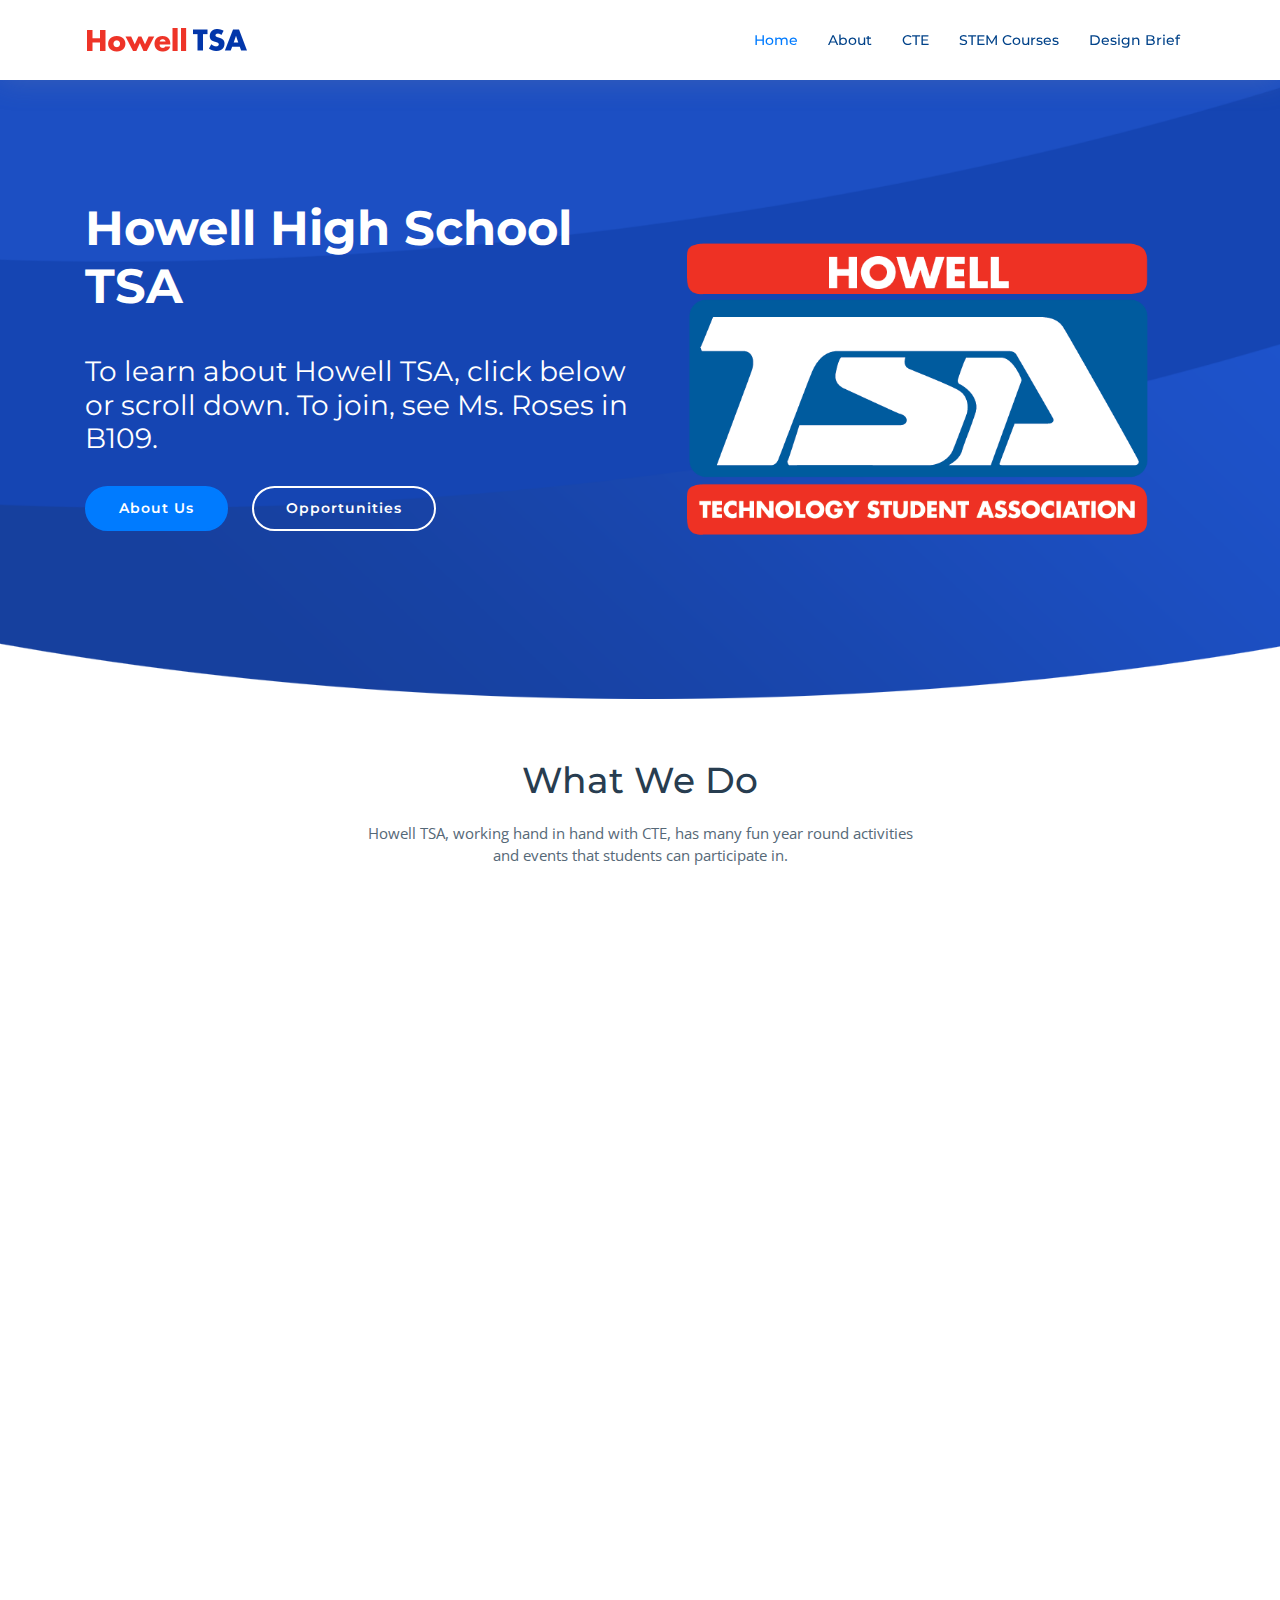
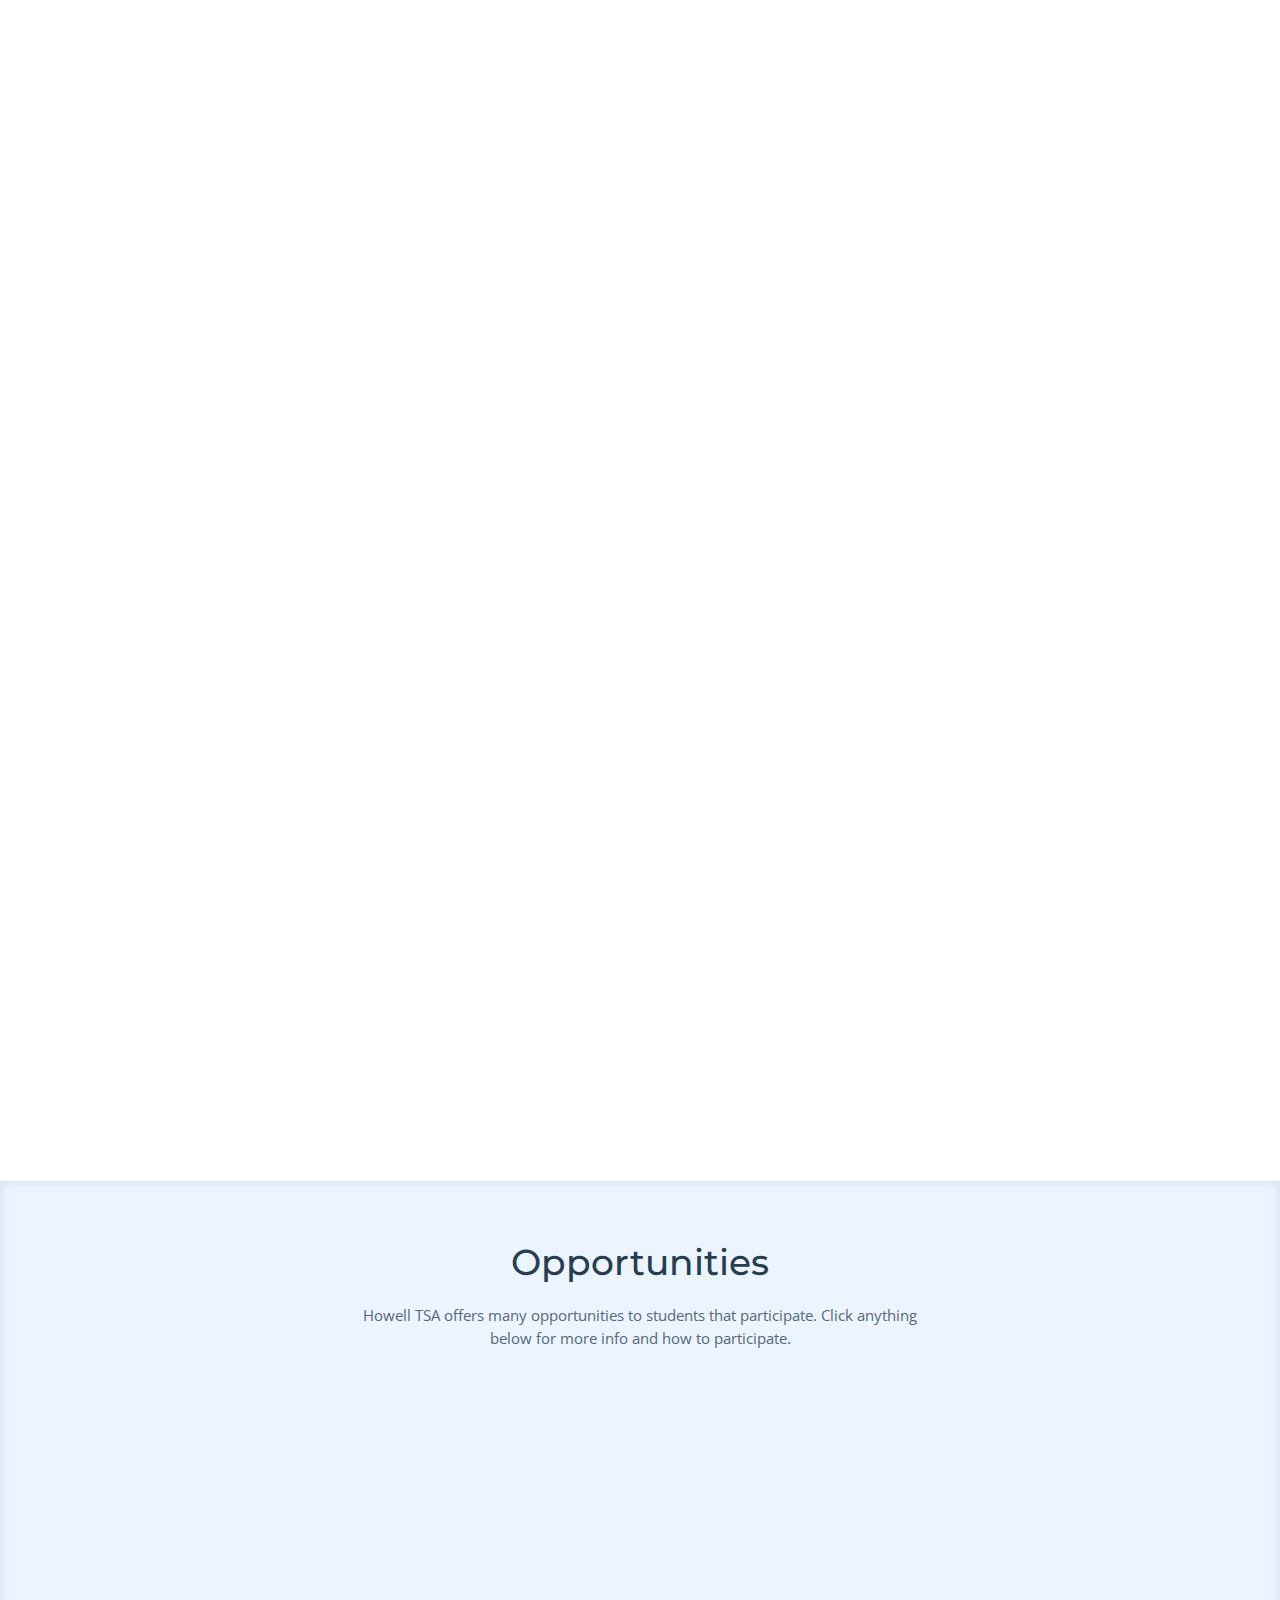
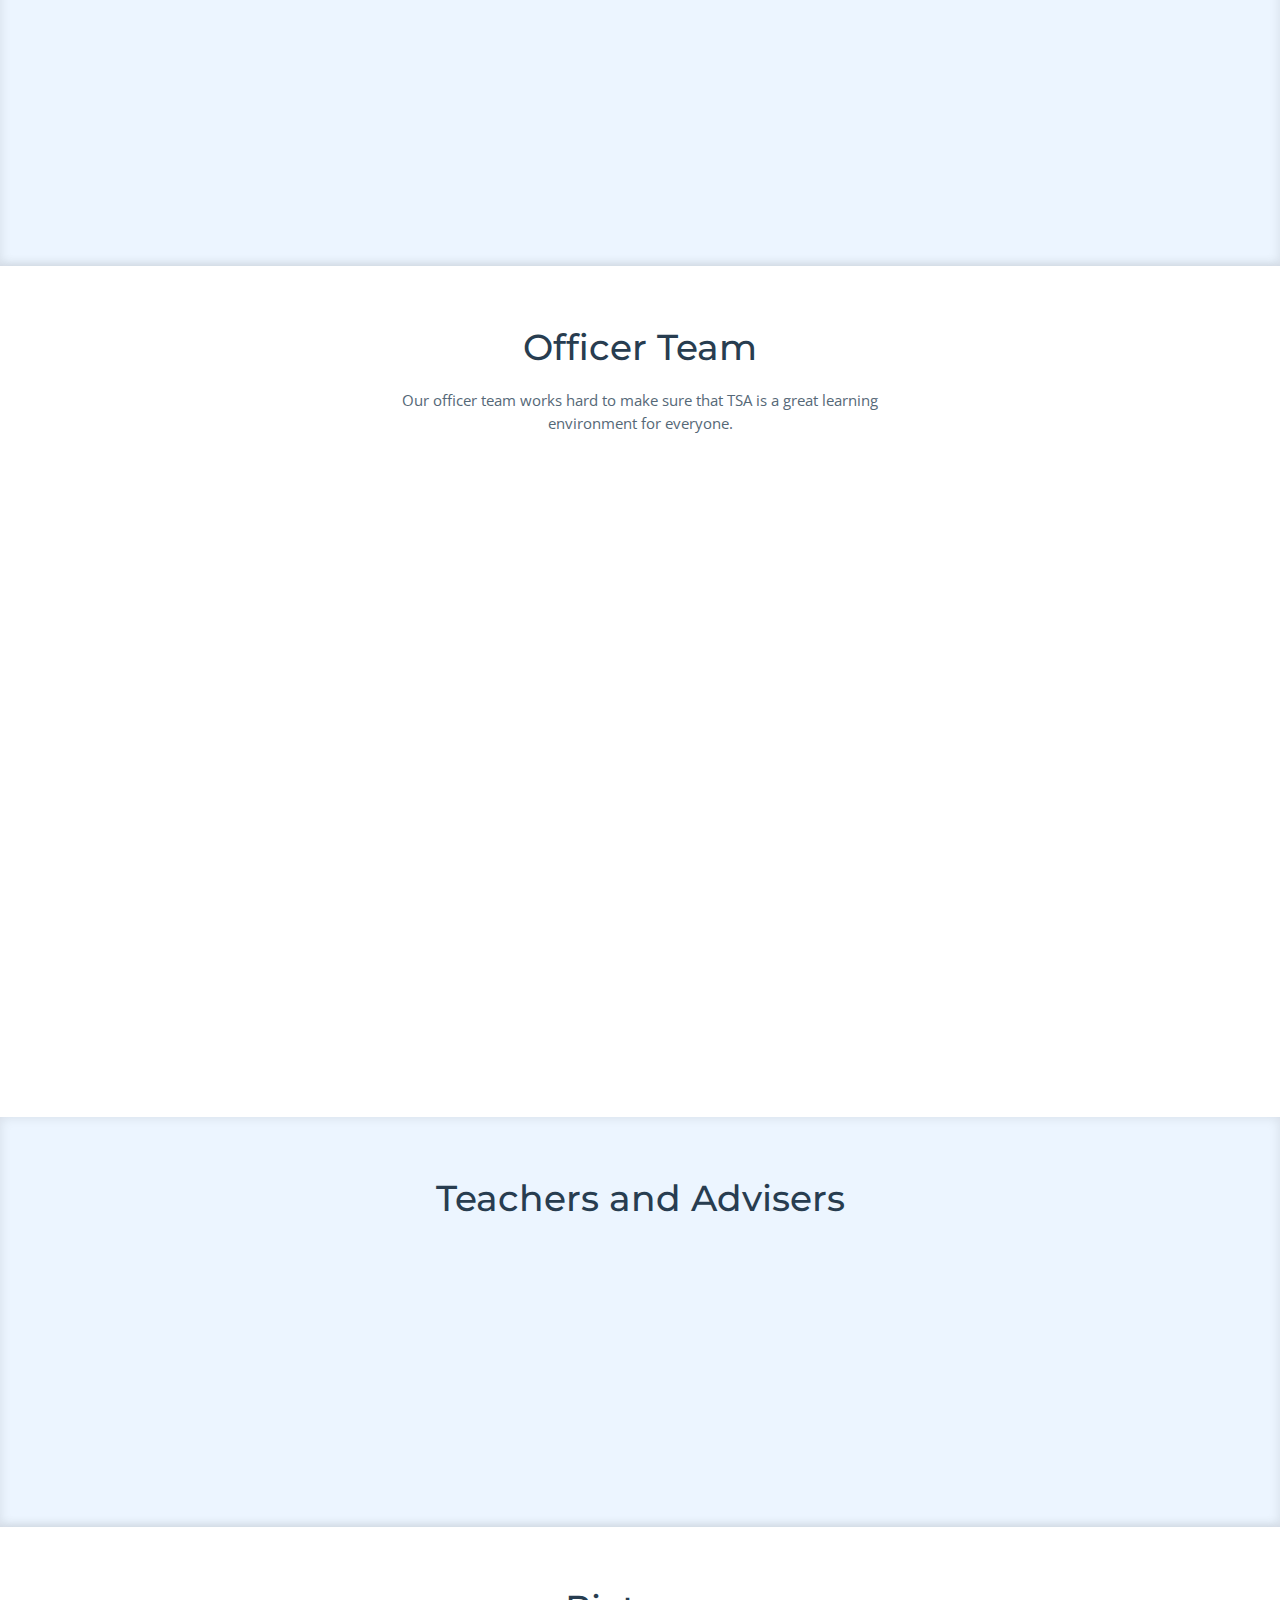
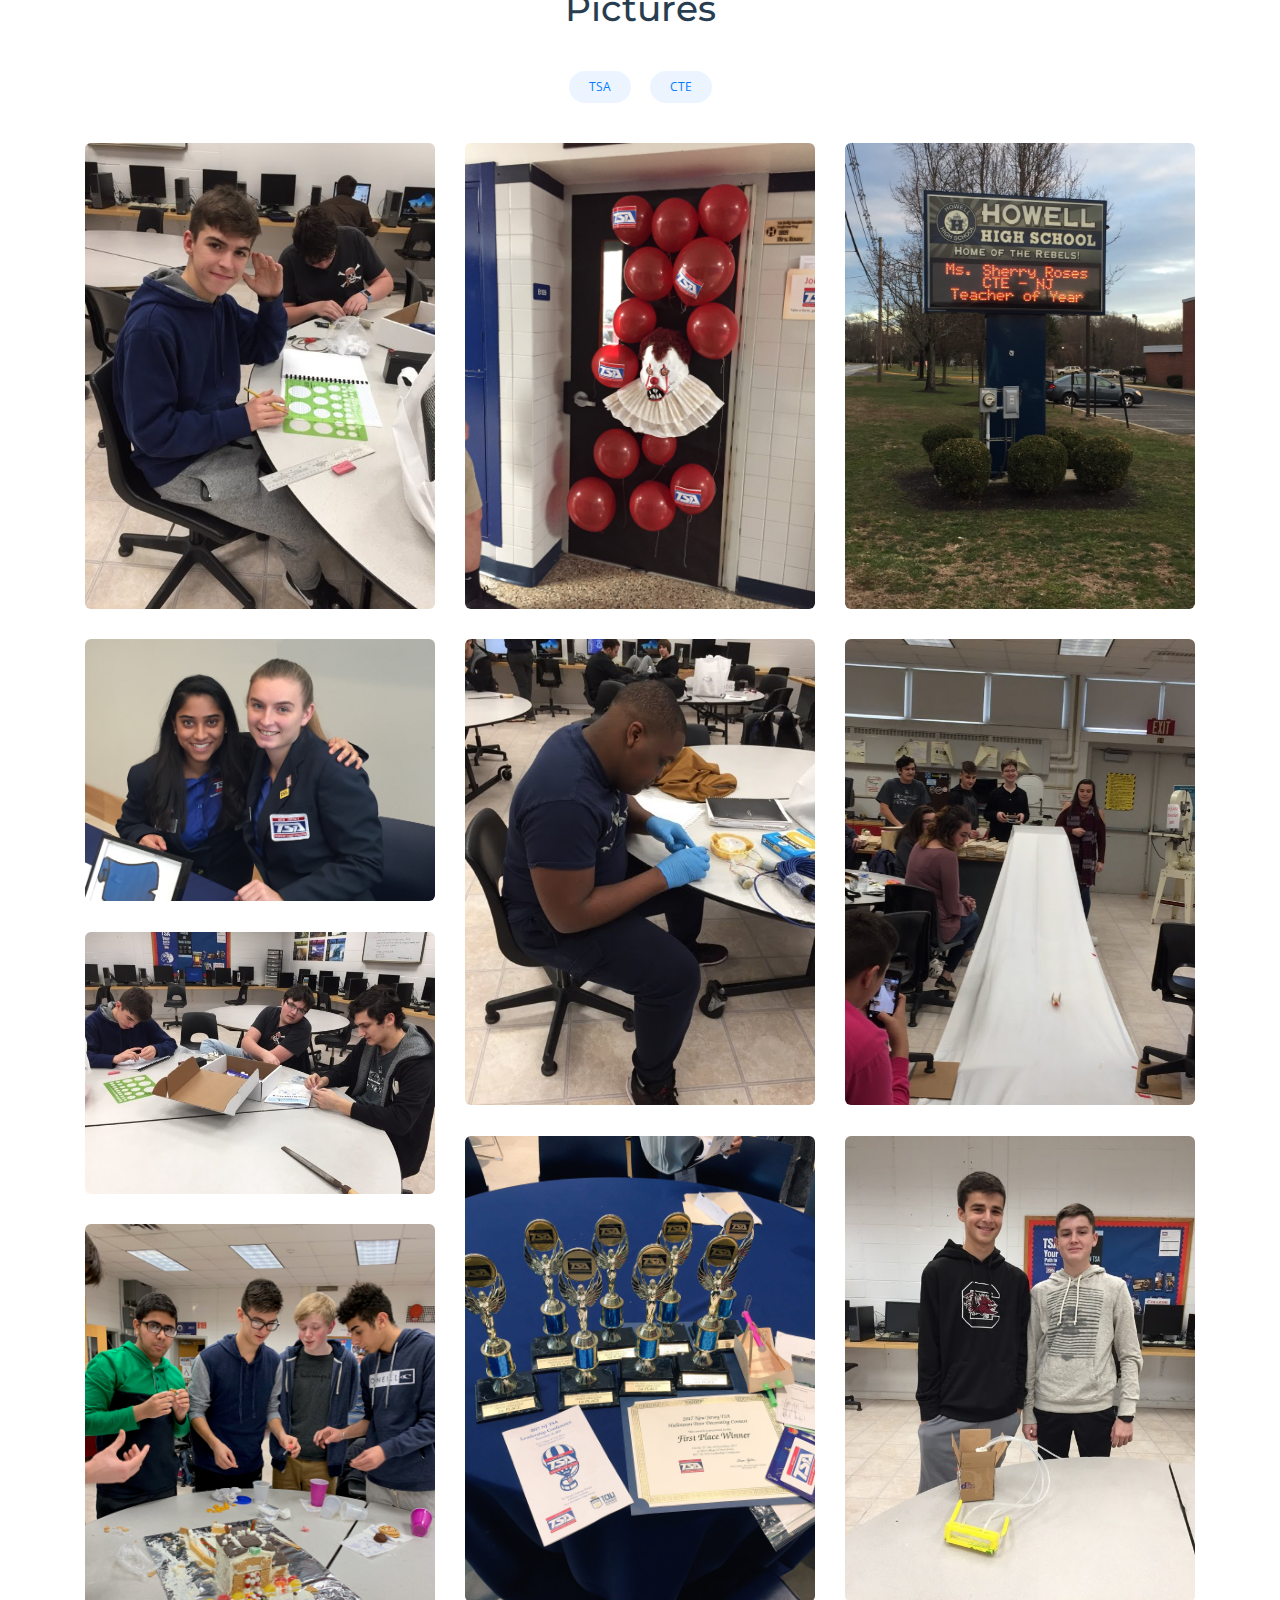
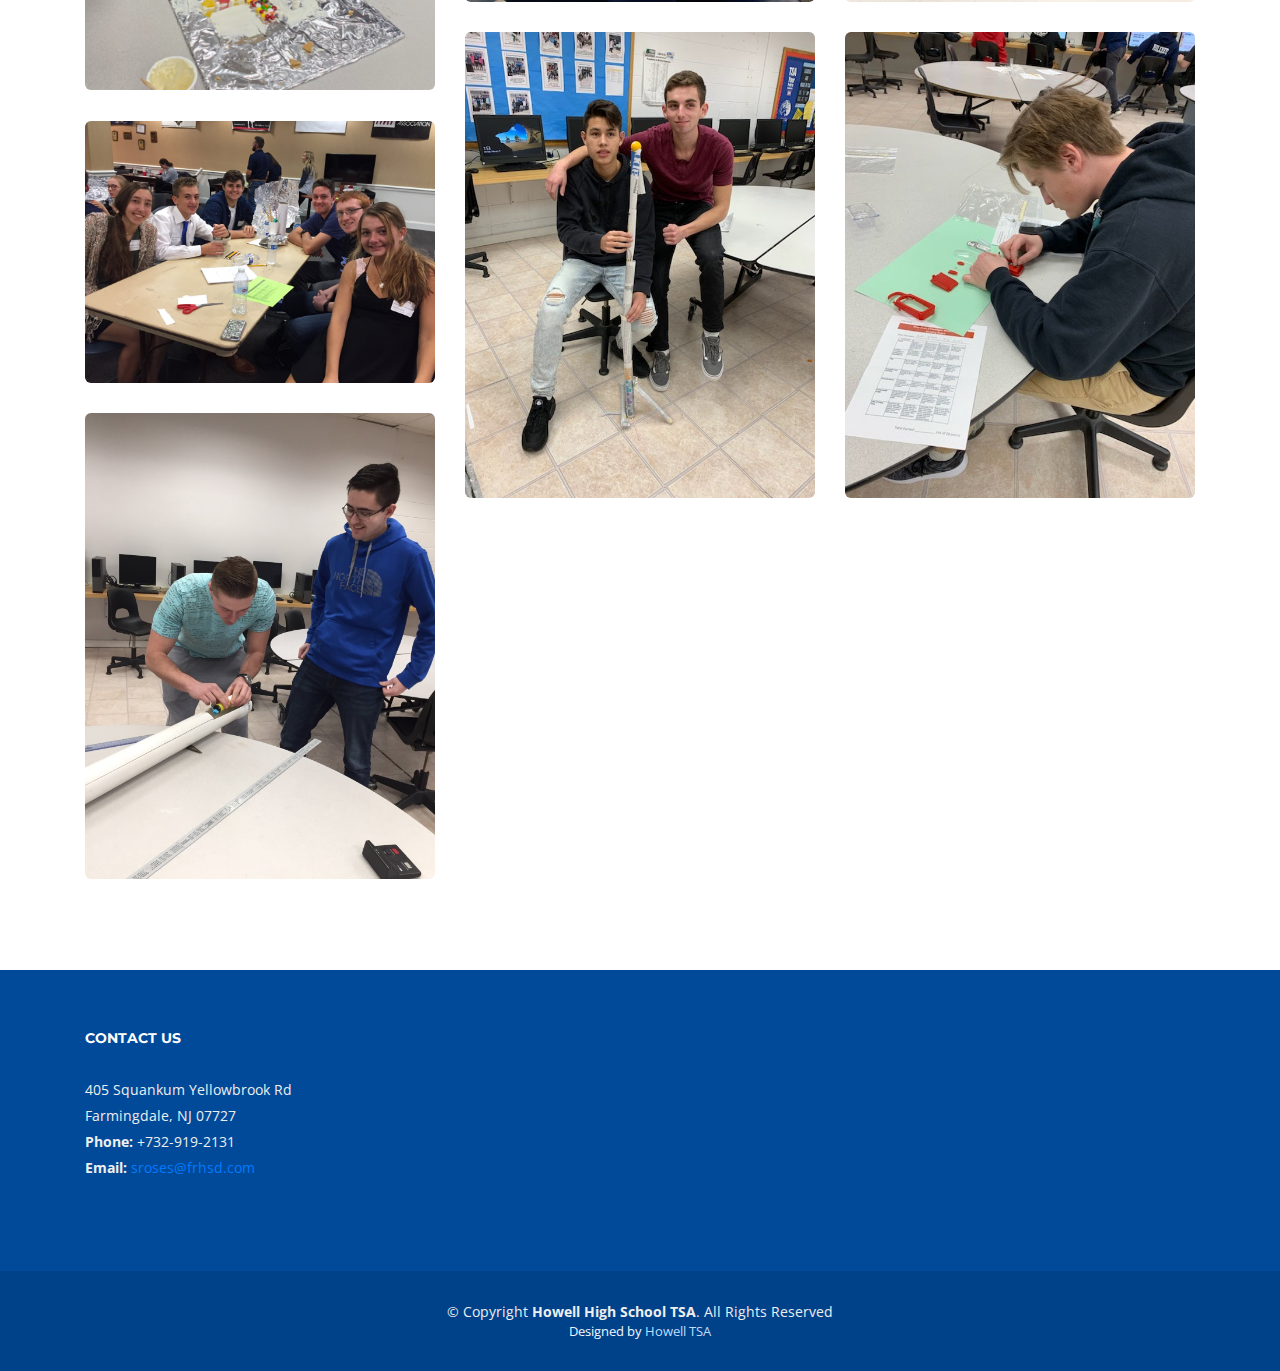
==== commit 26b4d764: "Update index.html" ====
--- a/index.html
+++ b/index.html
@@ -6,7 +6,6 @@
   <meta content="width=device-width, initial-scale=1.0" name="viewport">
   <meta content="" name="keywords">
   <meta content="" name="description">
-  <div id="preloader"></div>
   <!-- Favicons -->
   <link href="img/favicon.png" rel="icon">
   <link href="img/apple-touch-icon.png" rel="apple-touch-icon">
@@ -626,7 +625,6 @@
   </footer><!-- #footer -->
 
   <a href="#" class="back-to-top"><i class="fa fa-chevron-up"></i></a>
-  <!-- Uncomment below i you want to use a preloader -->
   <div id="preloader"></div>
 
   <!-- JavaScript Libraries -->
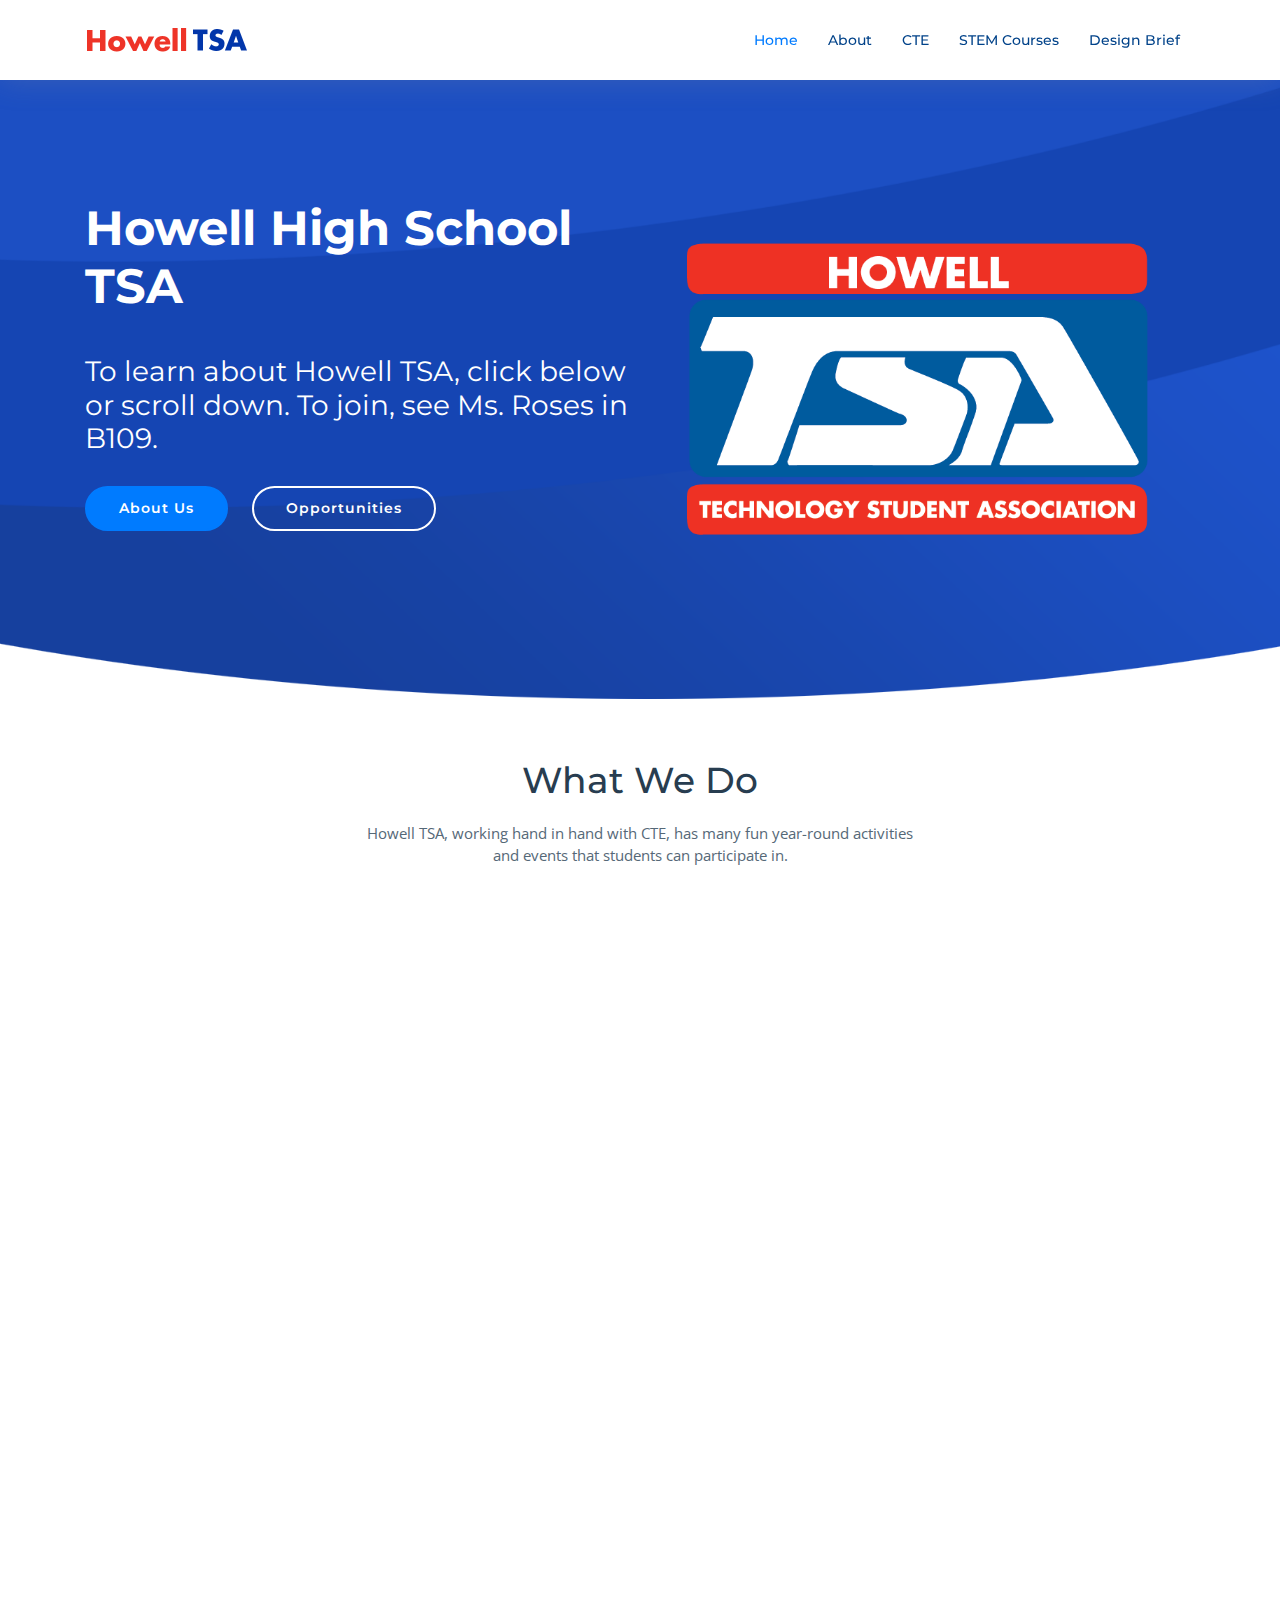
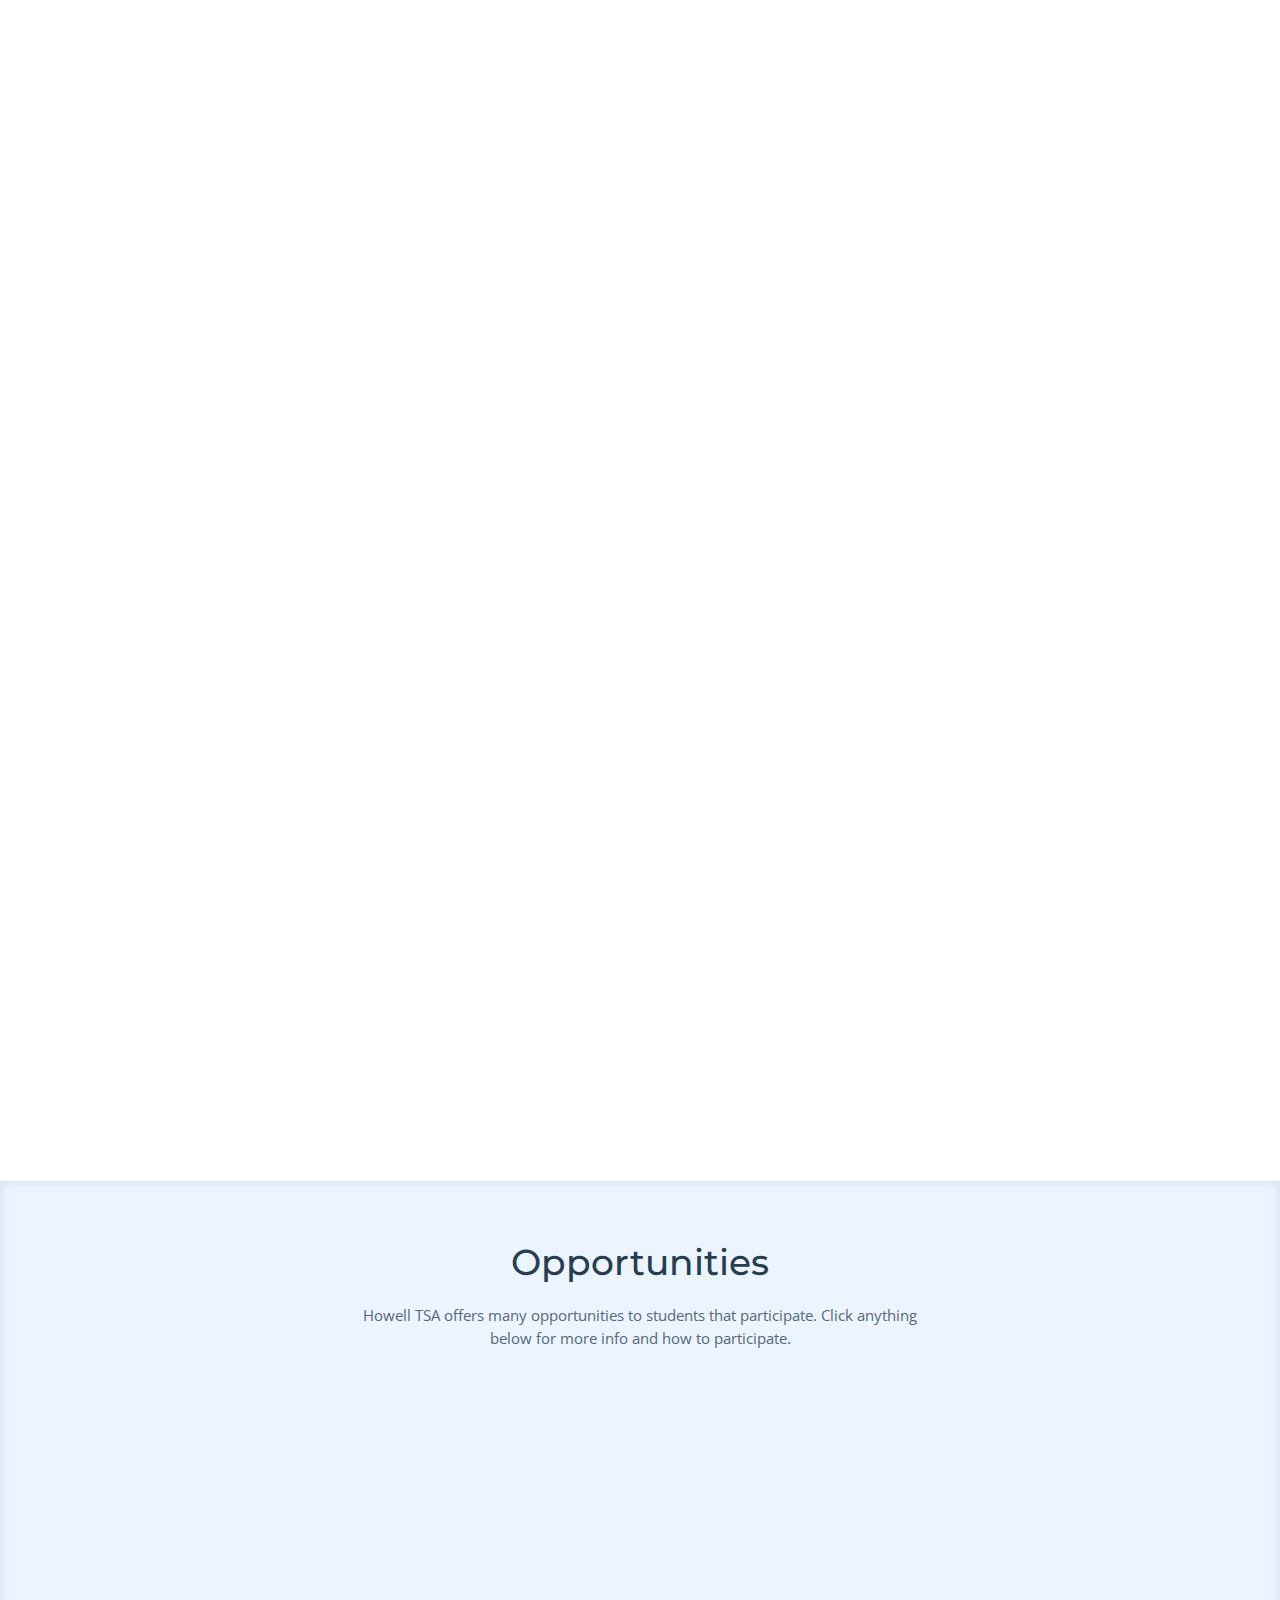
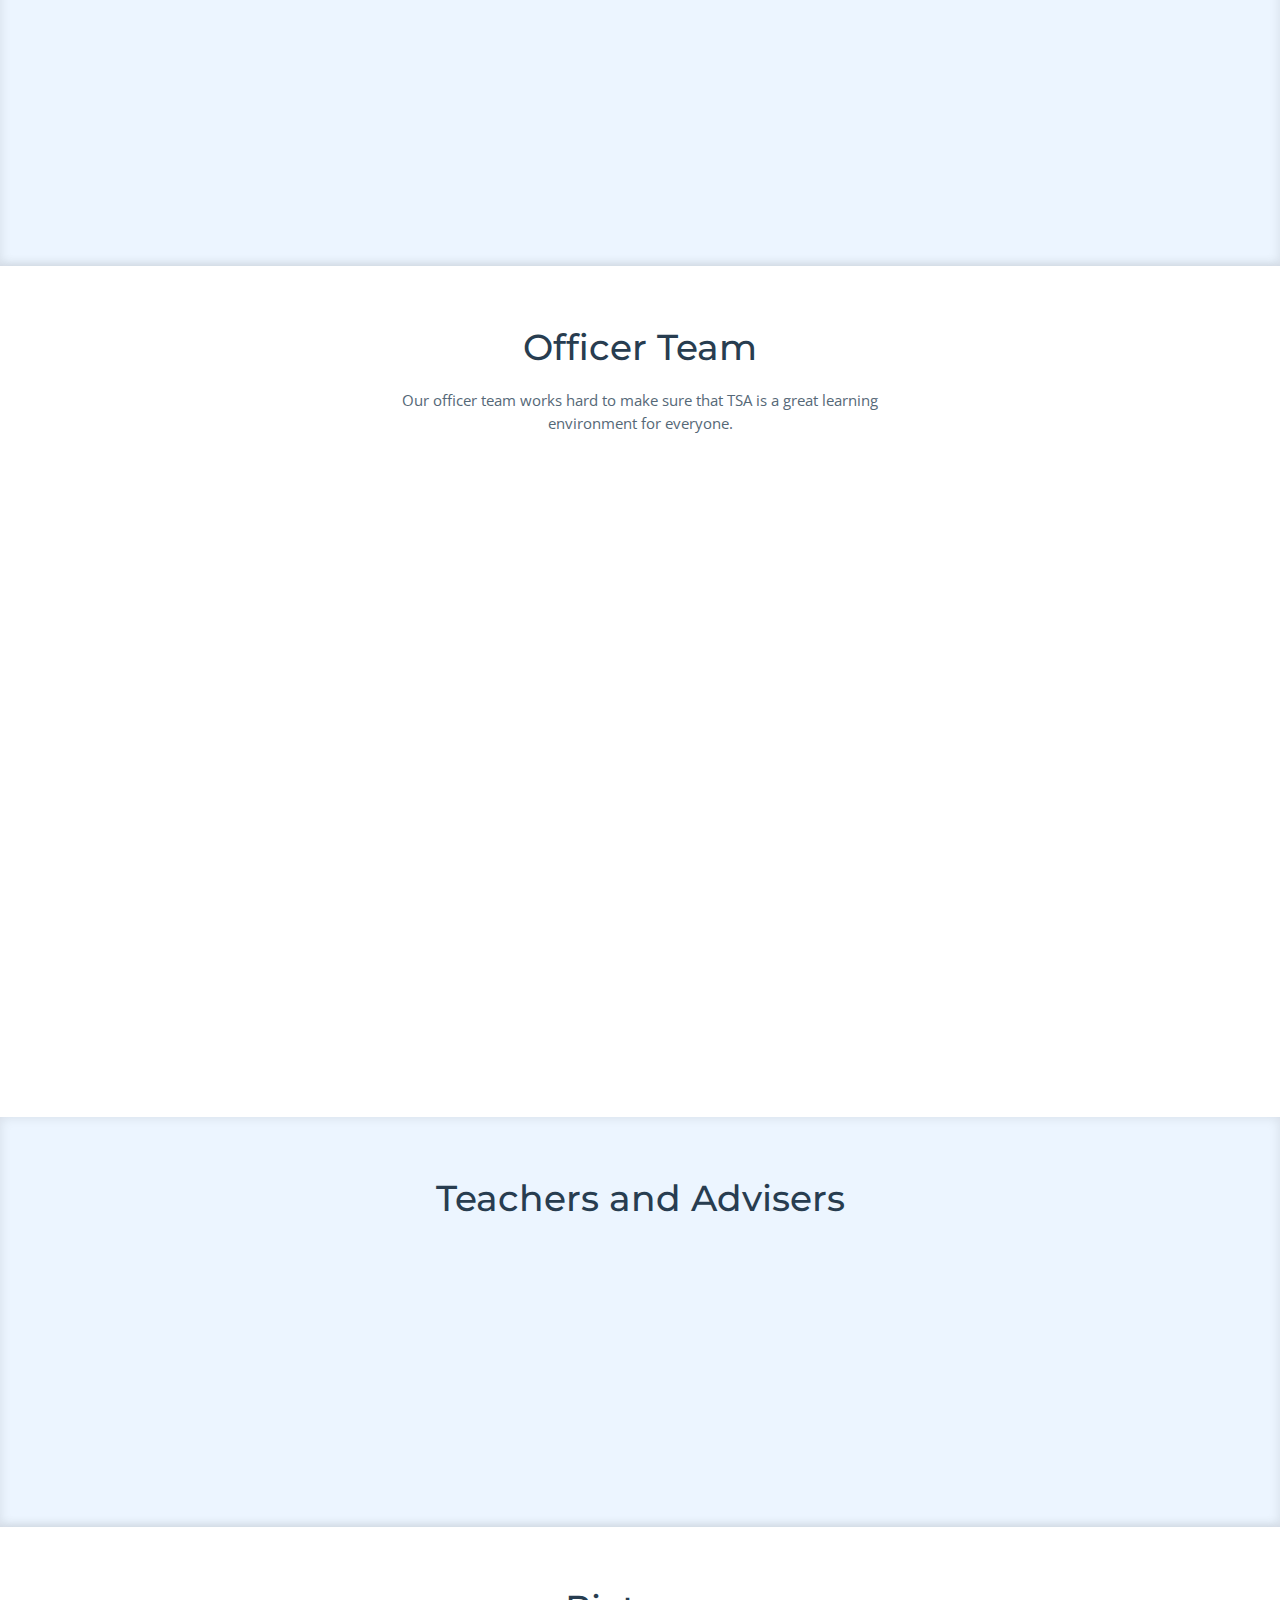
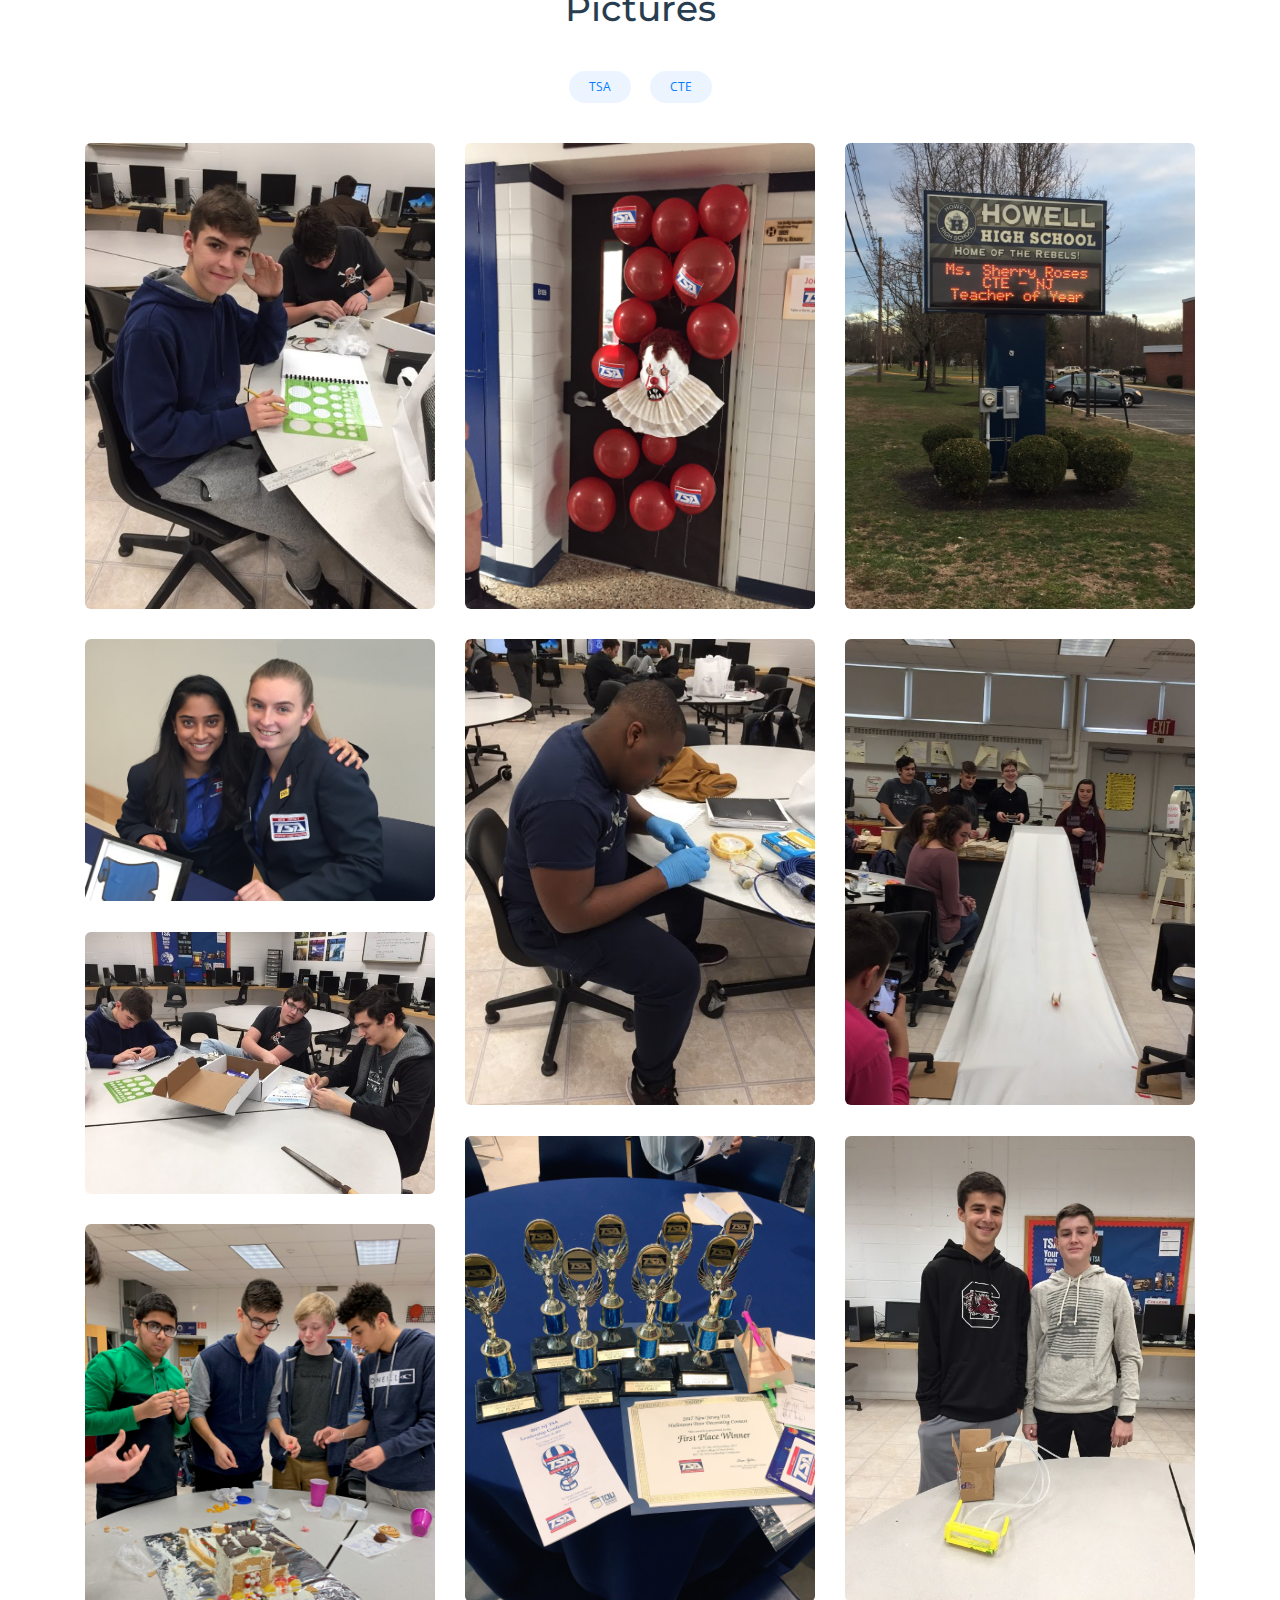
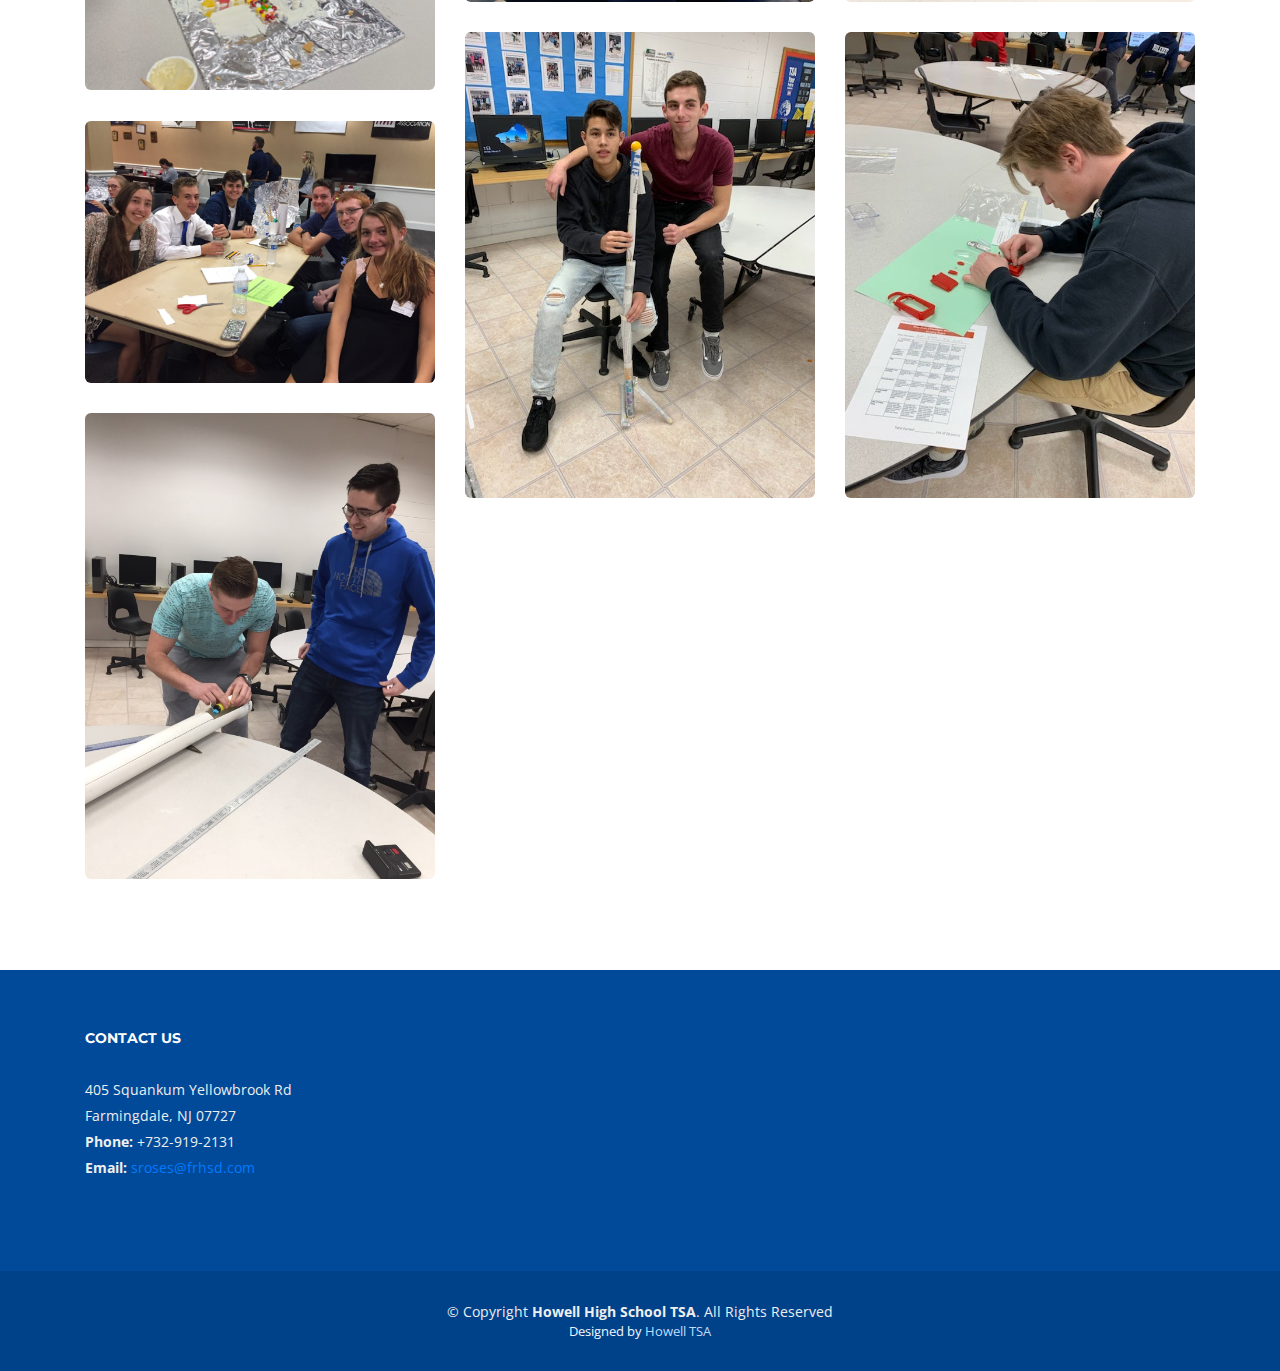
==== commit f75eca24: "Update index.html" ====
--- a/index.html
+++ b/index.html
@@ -90,7 +90,7 @@
 
         <header class="section-header">
           <h3>What We Do</h3>
-          <p>Howell TSA, working hand in hand with CTE, has many fun year round activities and events that students can participate in. </p>
+          <p>Howell TSA, working hand in hand with CTE, has many fun year-round activities and events that students can participate in. </p>
         </header>
 
         <div class="row about-container">
@@ -131,10 +131,10 @@
              <i> "Learning to Lead in a Technical World" </i> - TSA Motto
             </p>
             <p>
-              TSA is a Student run organization, made to foster a technological mindset in the ever changing technological world. Through events and activities, students can learn all about S.T.E.M, and gain valuable experience for college or a future career in technology.
+              TSA is a student-run organization, made to foster a technological mindset in the ever-changing technological world. Through events and activities, students can learn all about S.T.E.M, and gain valuable experience for college or a future career in technology.
             </p>
 			<p>
-			National TSA has over 250,000 members, who compete nationally every year at TSA Nationals. To view the creed and mission statement, see<a href="https://tsaweb.org/about/about-tsa/mission"> here.</a>
+			National TSA has over 250,000 members who compete nationally every year at TSA Nationals. To view the creed and mission statement, see<a href="https://tsaweb.org/about/about-tsa/mission"> here.</a>
           </div>
         </div>
 			<div class="row about-extra">
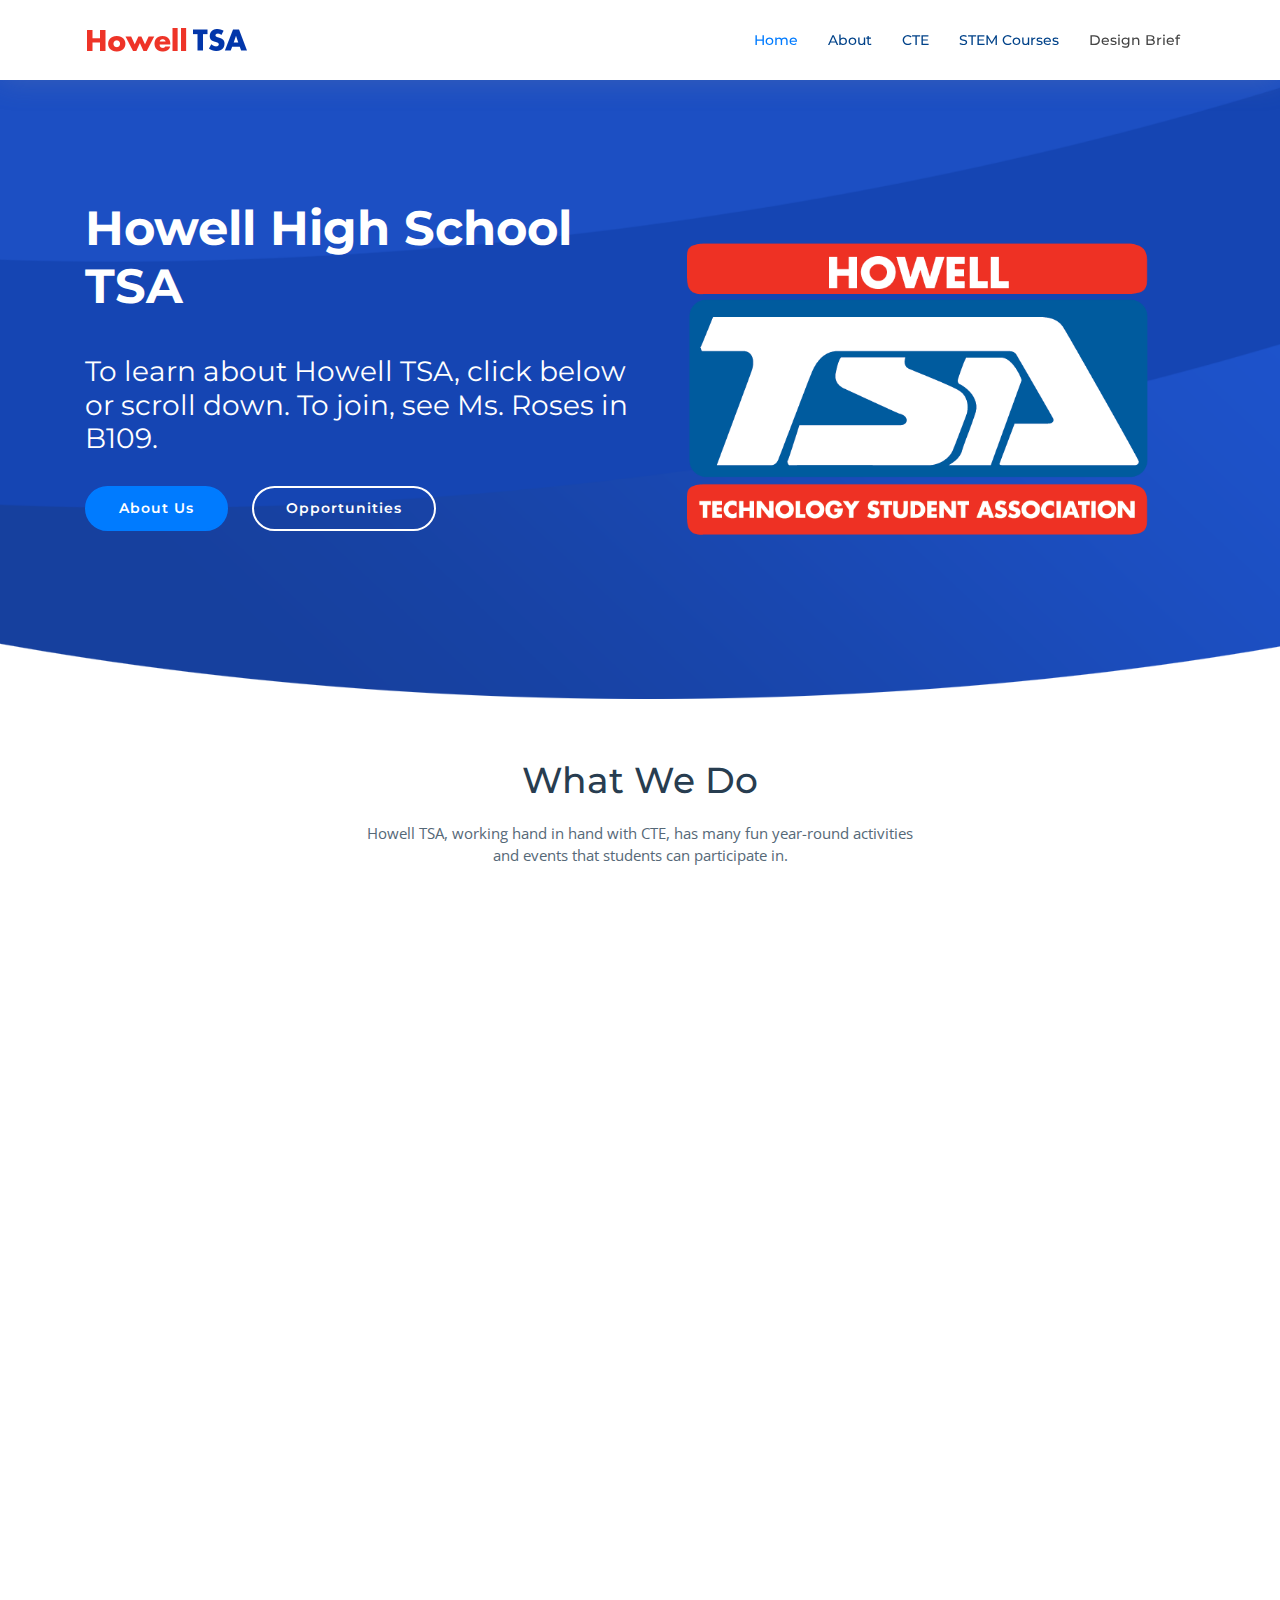
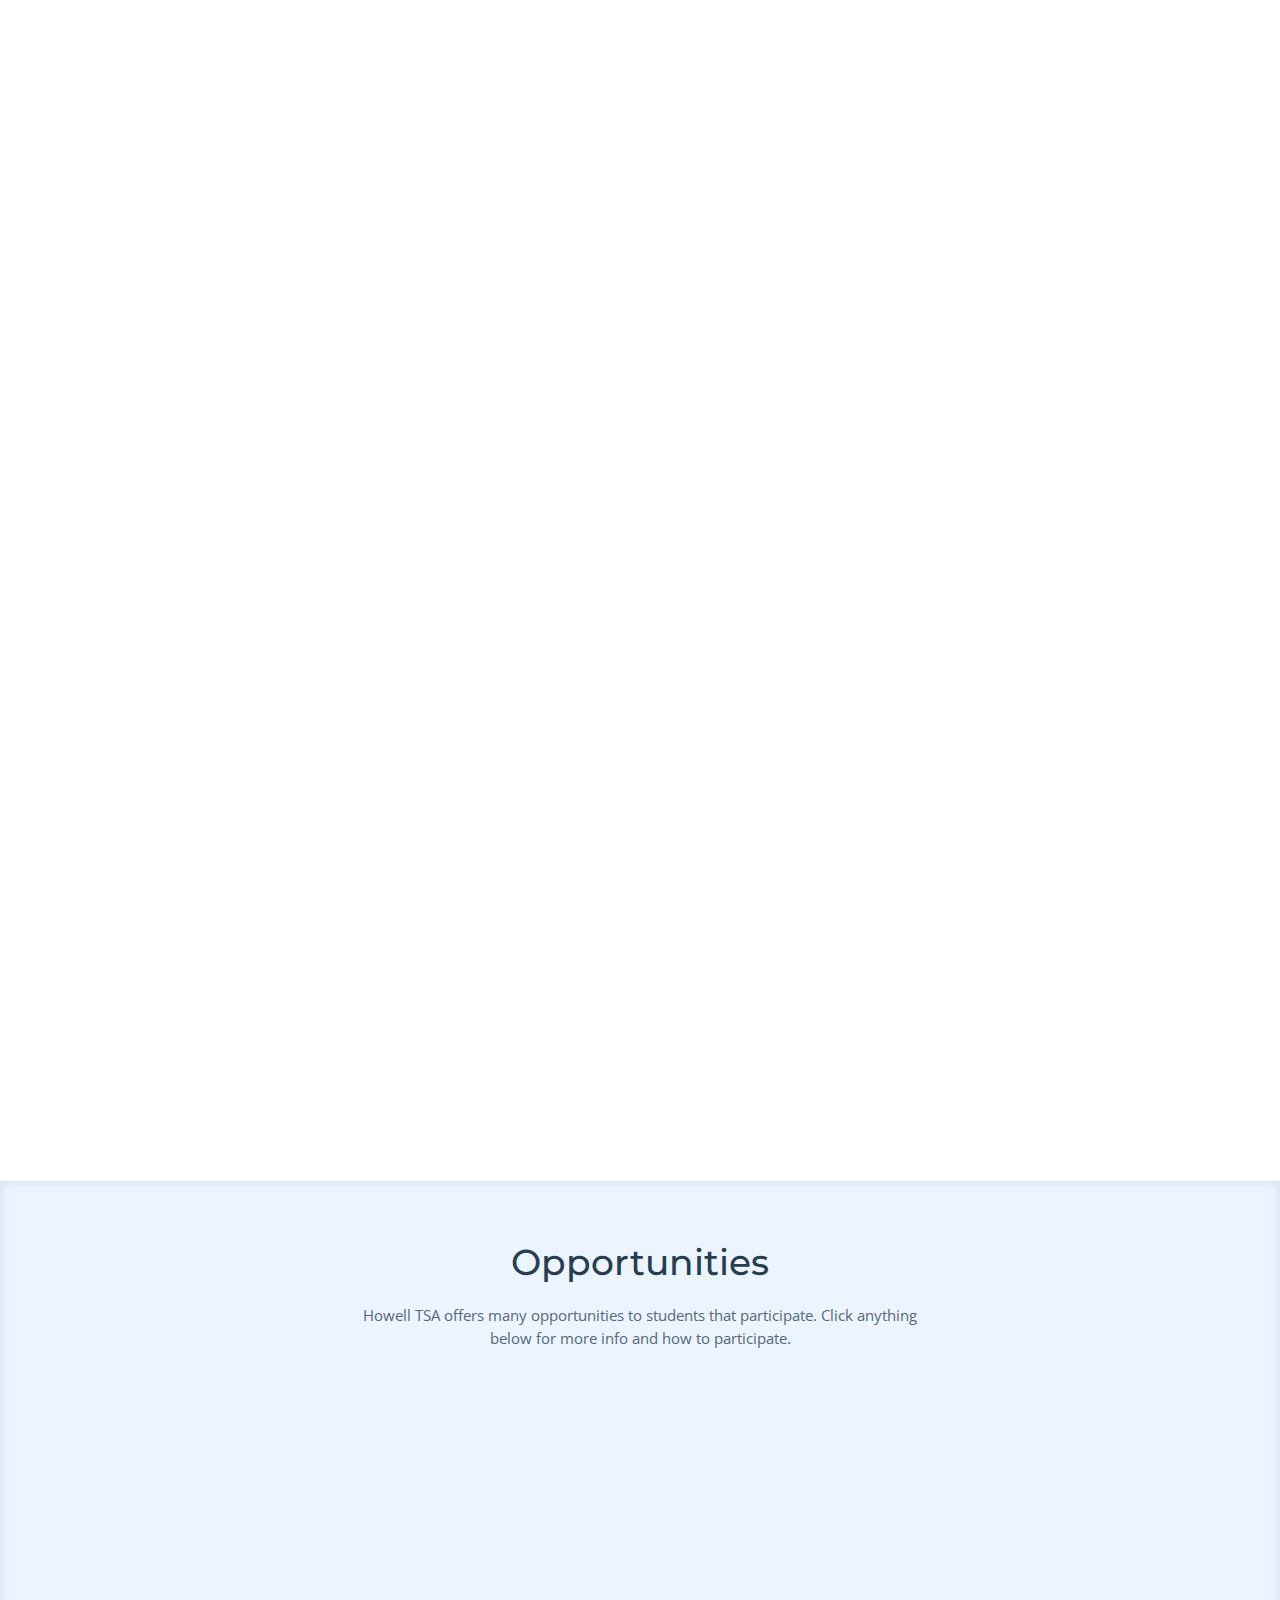
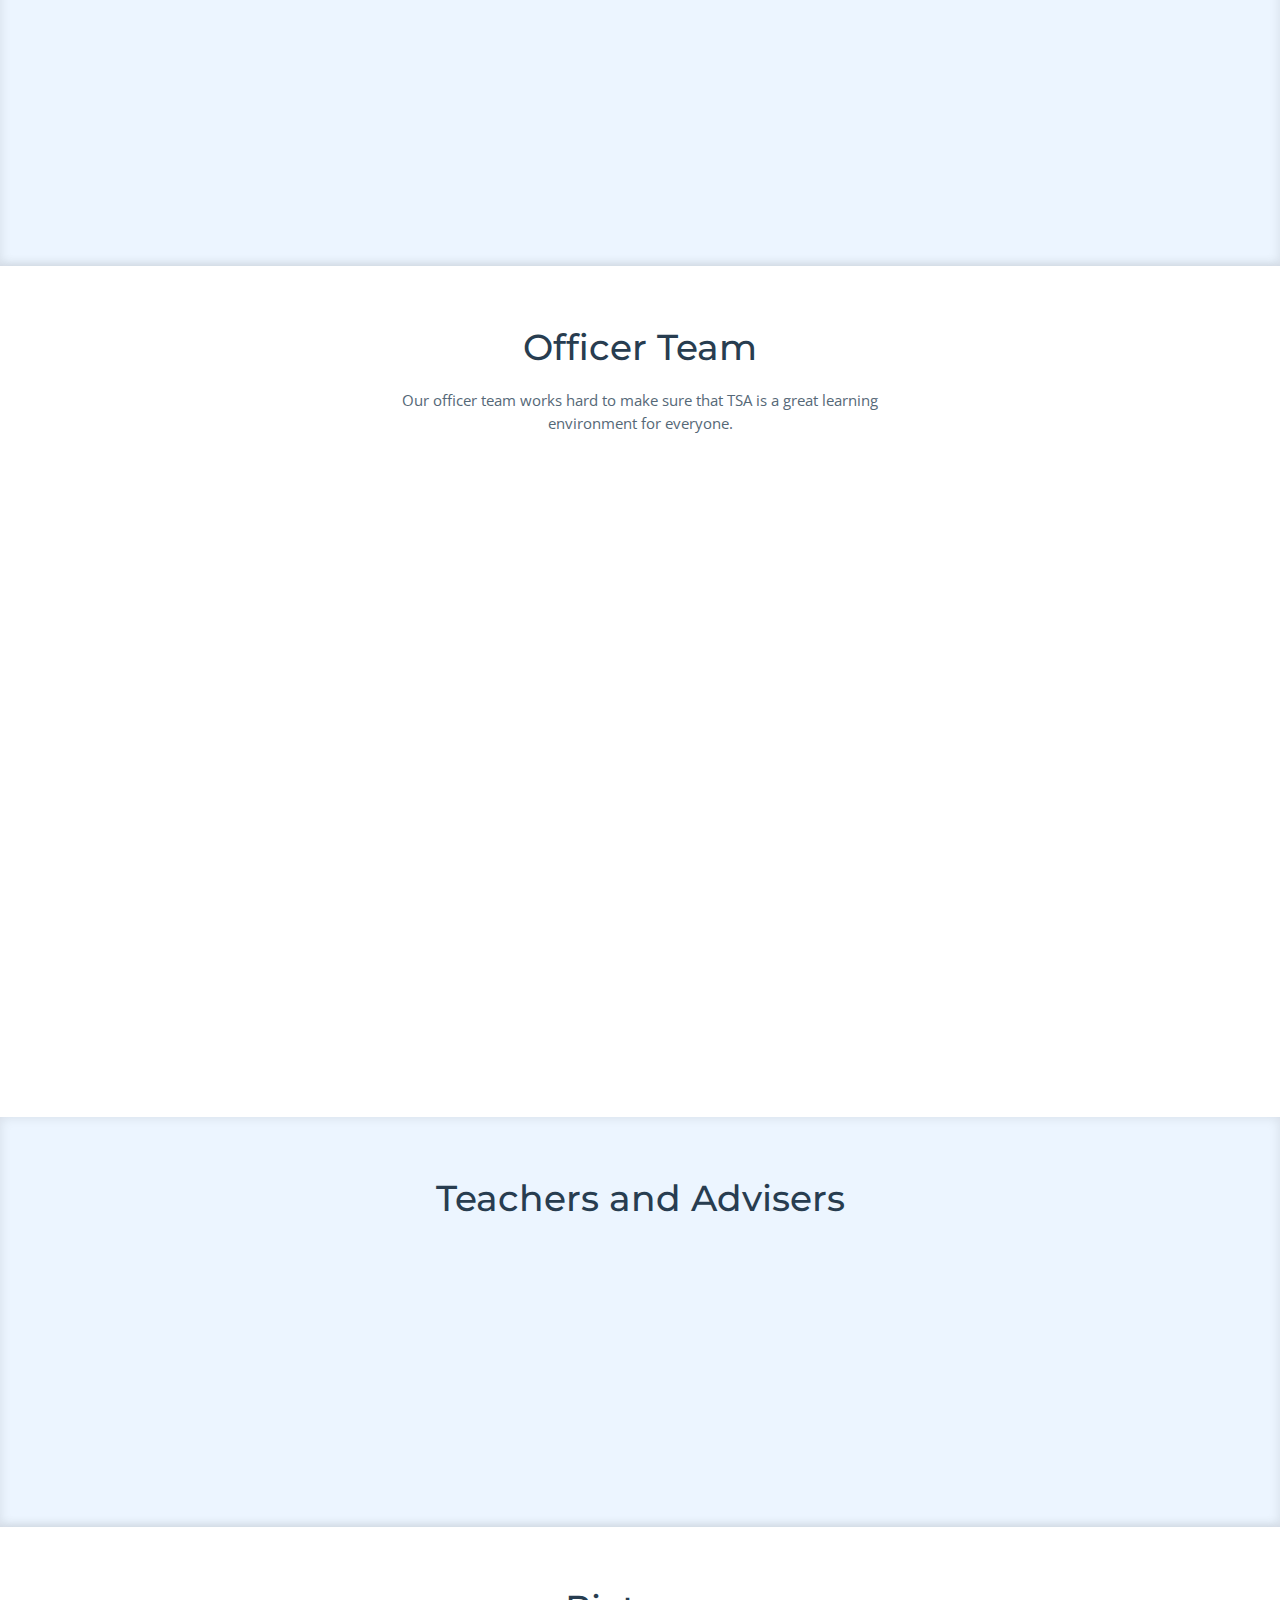
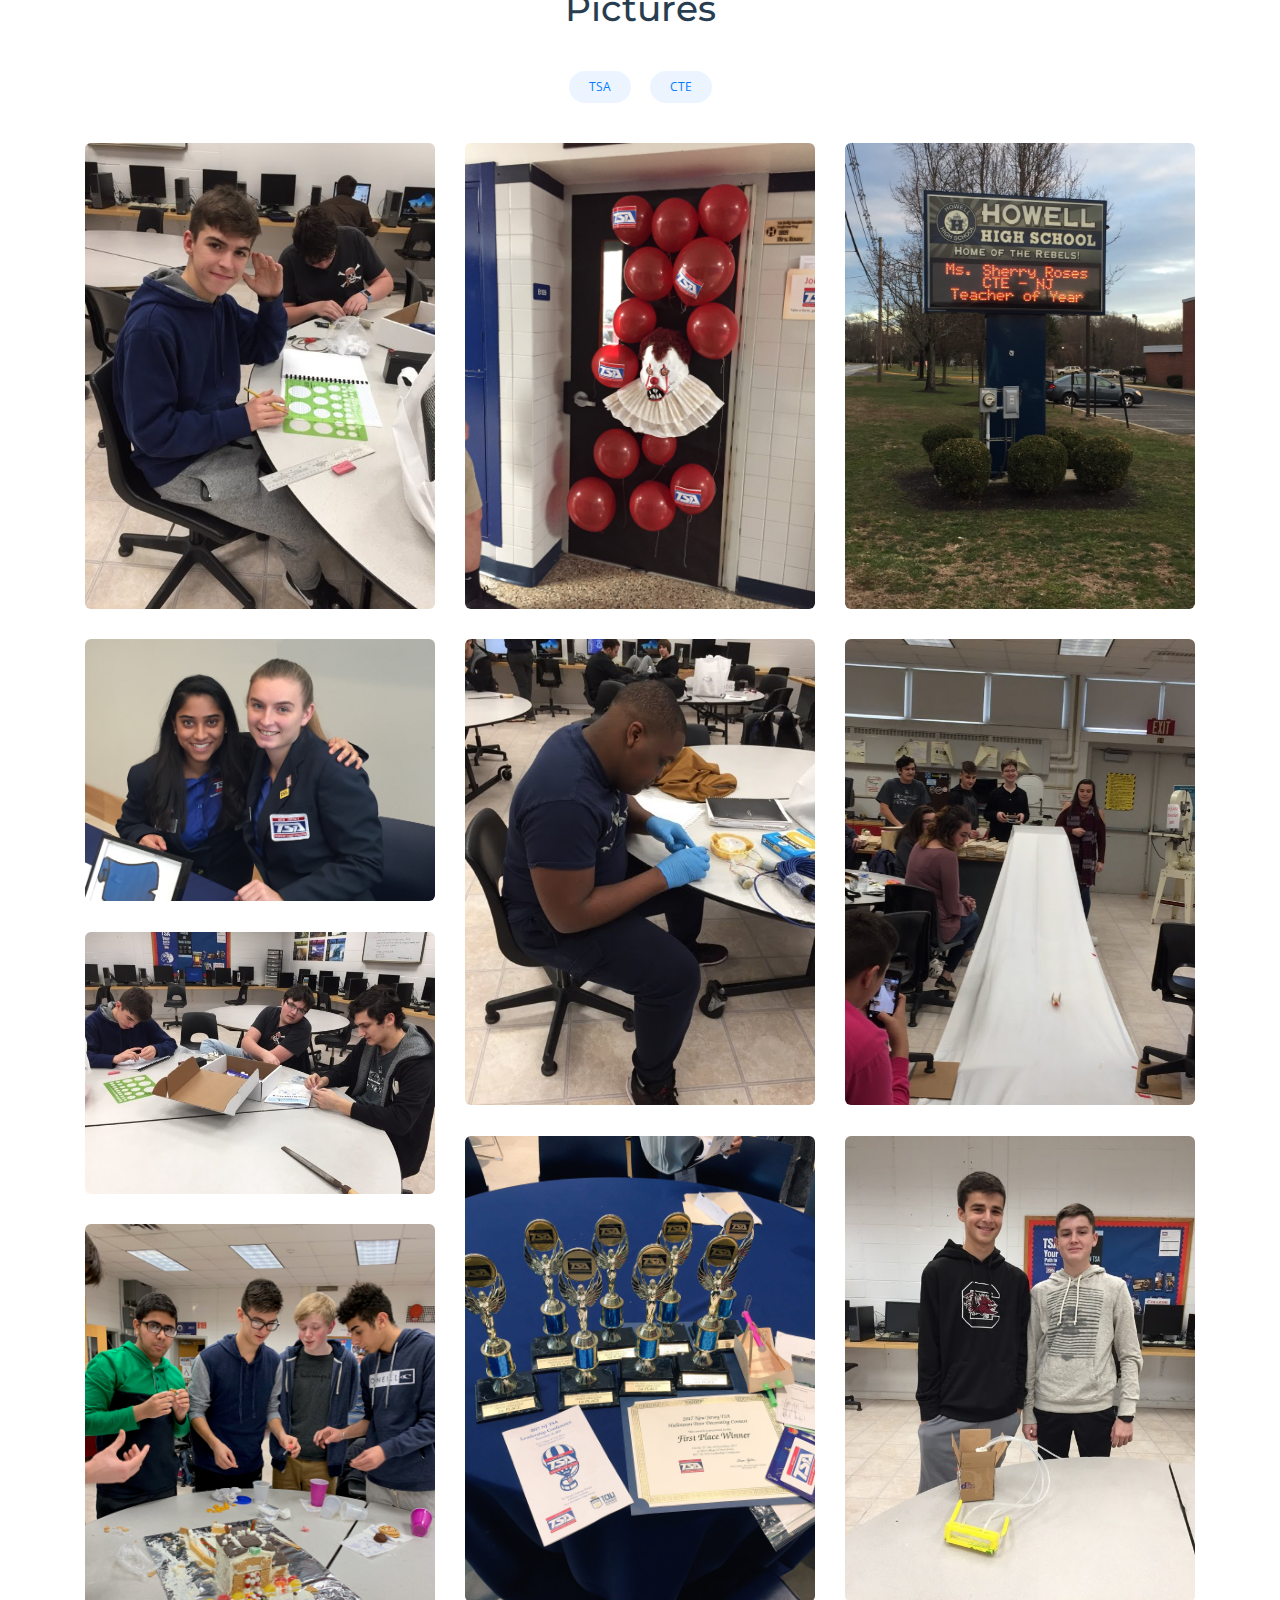
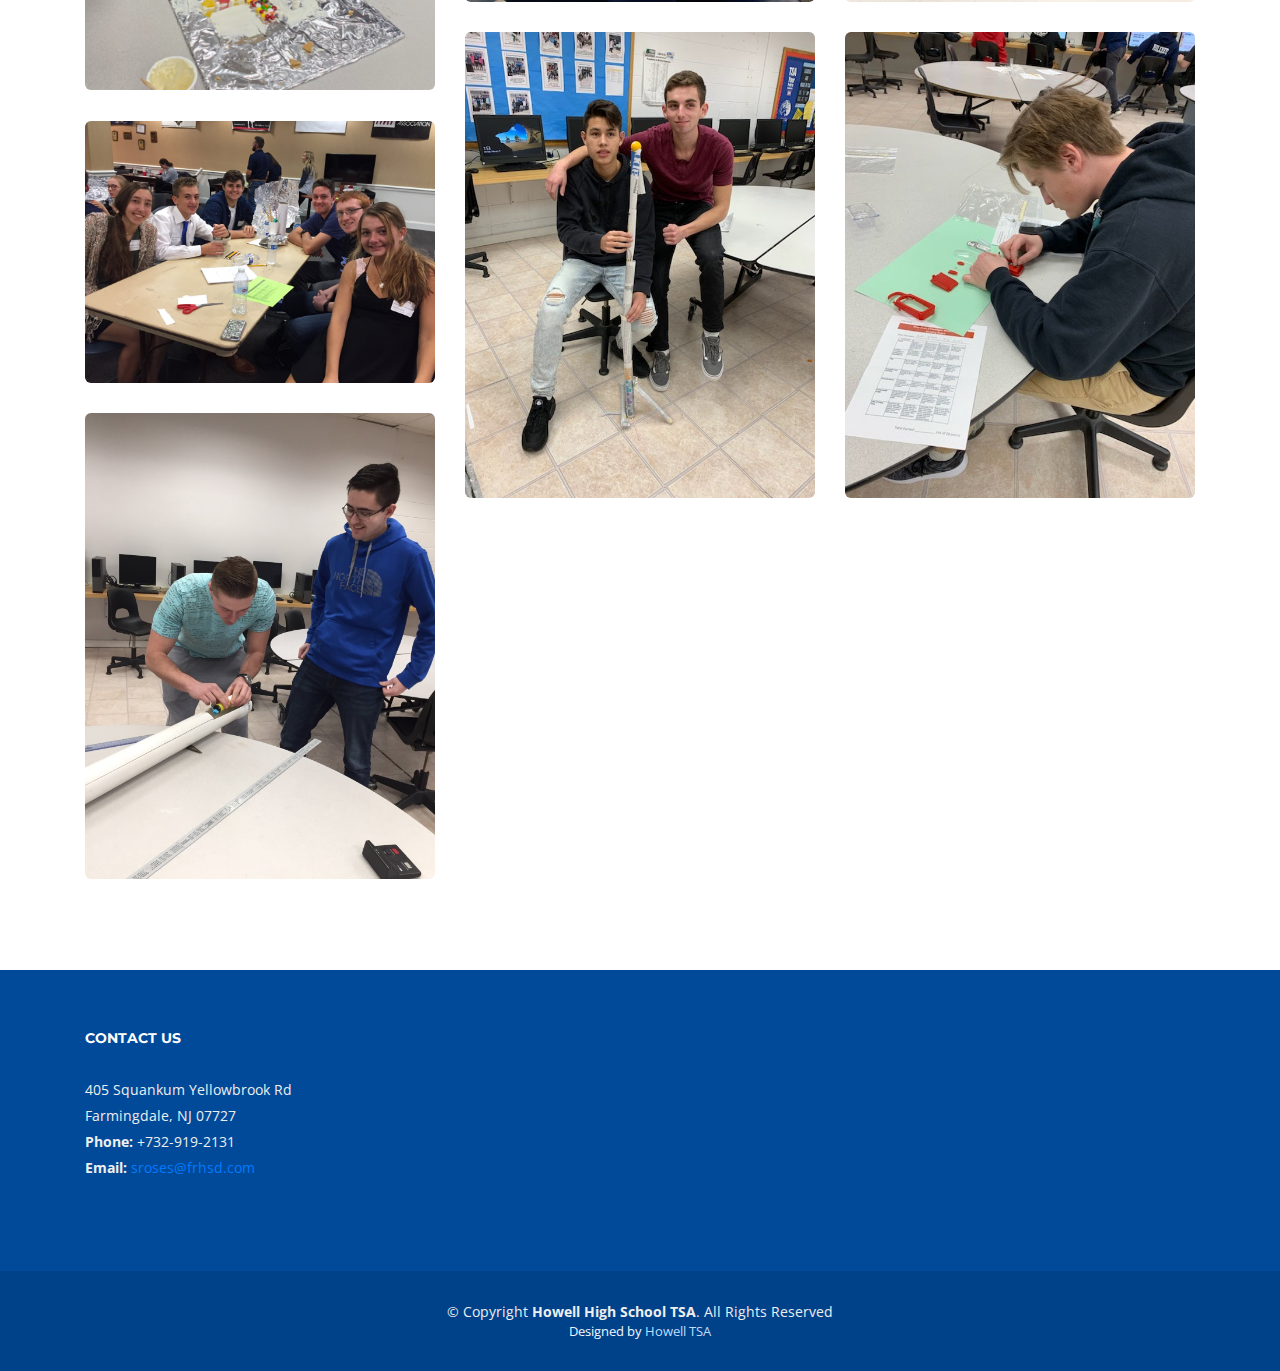
==== commit 2de68946: "Update index.html" ====
--- a/index.html
+++ b/index.html
@@ -51,7 +51,7 @@
           <li><a href="about.html">About</a></li>
 		  <li><a href="cte.html">CTE</a></li>
 		  <li><a href="stem.html">STEM Courses</a></li>
-          <li><a href="https://howelltsa.github.io/tsaband/">Design Brief</a></li>
+          <li><a class="disabled">Design Brief</a></li>
         </ul>
       </nav><!-- .main-nav -->
       
@@ -148,7 +148,7 @@
              Howell TSA prides itself in its work alongside the CTE program, allowing students to gain technical experience for their future career by participating in TSA Events.
             </p>
             <p>
-              By integrating TSA Events with the state CTE curriculum we are able to find students talented in certain events and allow them to participate State Wide.
+              By integrating TSA Events with the state CTE curriculum we are able to find students talented in certain events and allow them to participate state wide.
             </p>
             <p>
               Not only does this allow the CTE students to find their passion in the STEM field, but it allows them to learn about the aspects that are involved in their possible future career.
@@ -163,10 +163,10 @@
           <div class="col-lg-6 wow fadeInUp pt-5 pt-lg-0">
             <h4>TSA Competitive Events</h4>
             <p>
-             Howell TSA participates in a multitude of Competitive events, and if students are interested in it, then they can choose to sign up for it. Here is a list of <a href="https://tsaweb.org/competitions-programs/tsa/high-school-competitions">events</a> students can participate in.
-            </p>
-            <p>
-              Once a team is made, we have competitions for events locally if more than the allowed teams try to participate. Techonology teachers from all over the school will decide who will compete State wide.
+             Howell TSA participates in a multitude of Competitive events, and if students are interested in it then they can choose to sign up for it. Here is a list of <a href="https://tsaweb.org/competitions-programs/tsa/high-school-competitions">events</a> students can participate in.
+            </p>
+            <p>
+              Once a team is made, we have competitions for events locally if more than the allowed teams try to participate. Techonology teachers from all over the school will decide who will compete state wide.
             </p>
 			<p>
 			If students find sucess in a state event, we extend them the oppurtunity to attend the National TSA conference, allowing them to gain valuable experiences that they can bring with them throughout their lives.
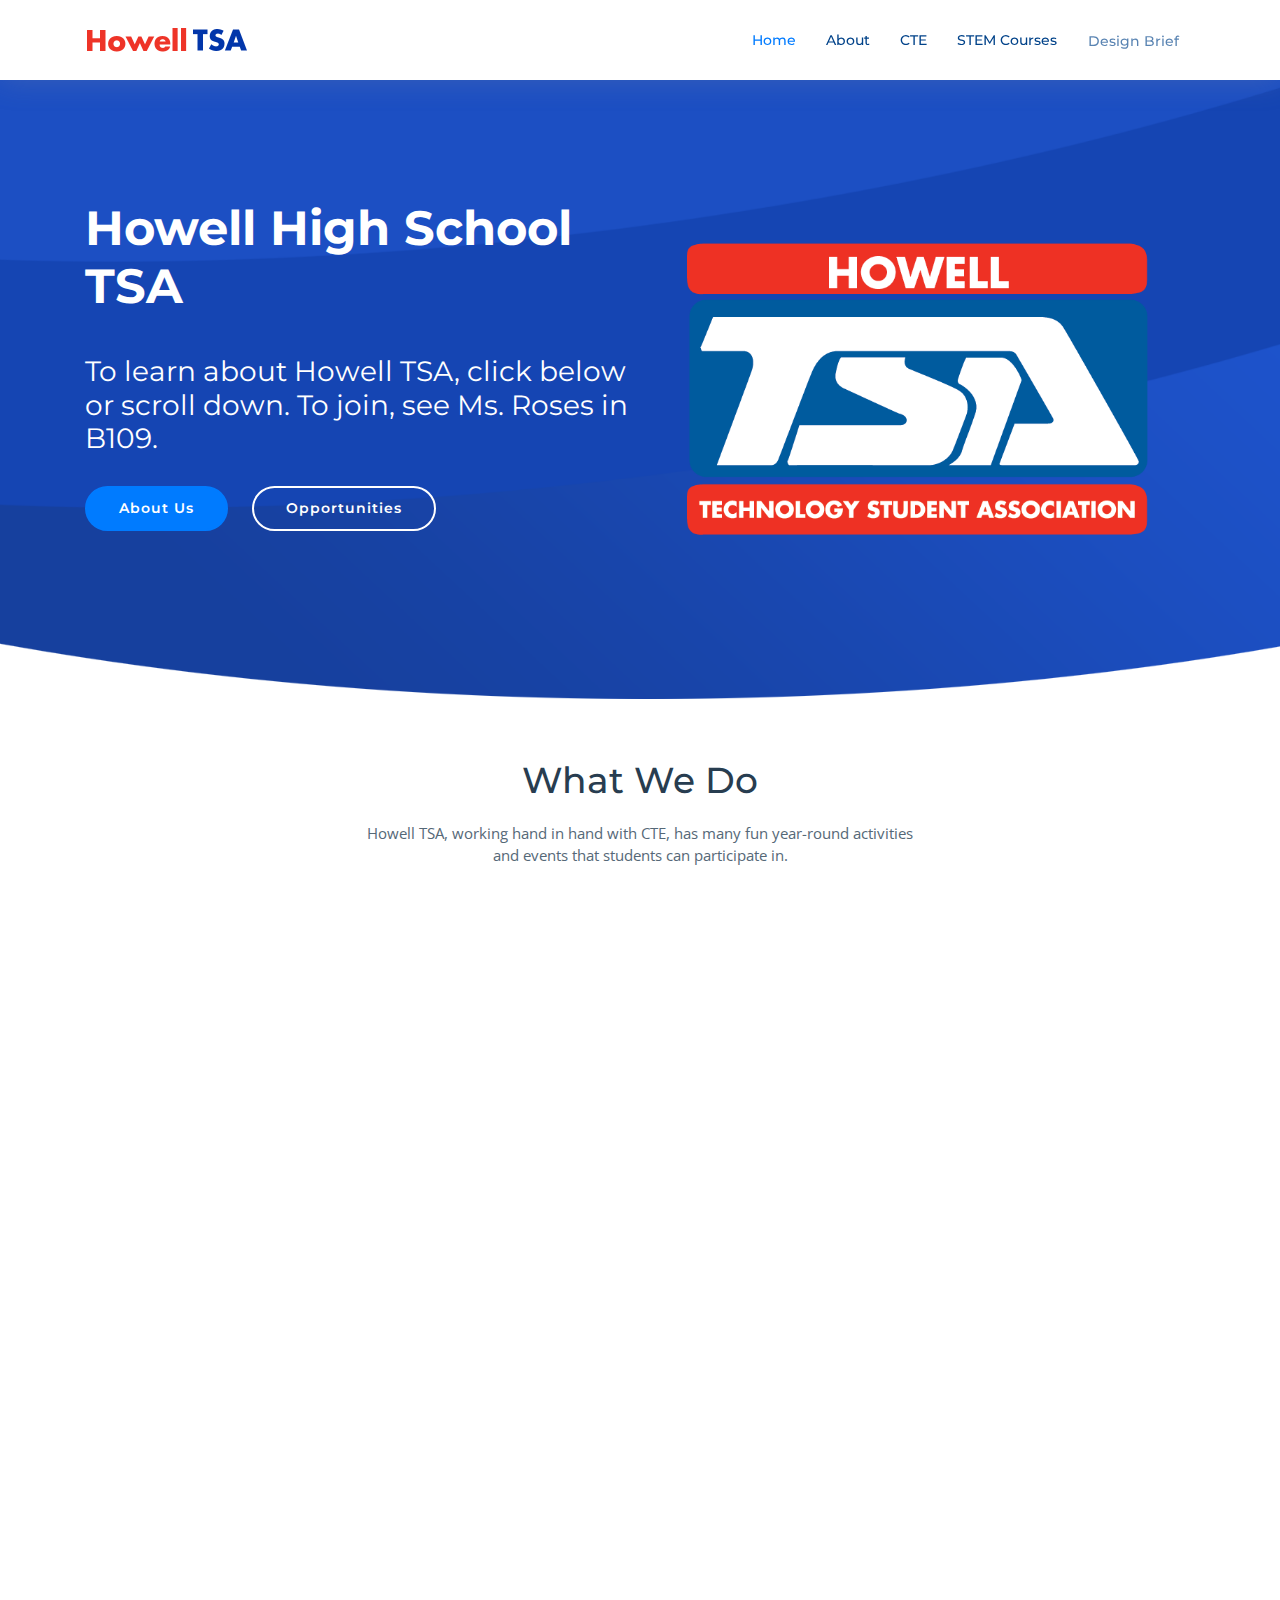
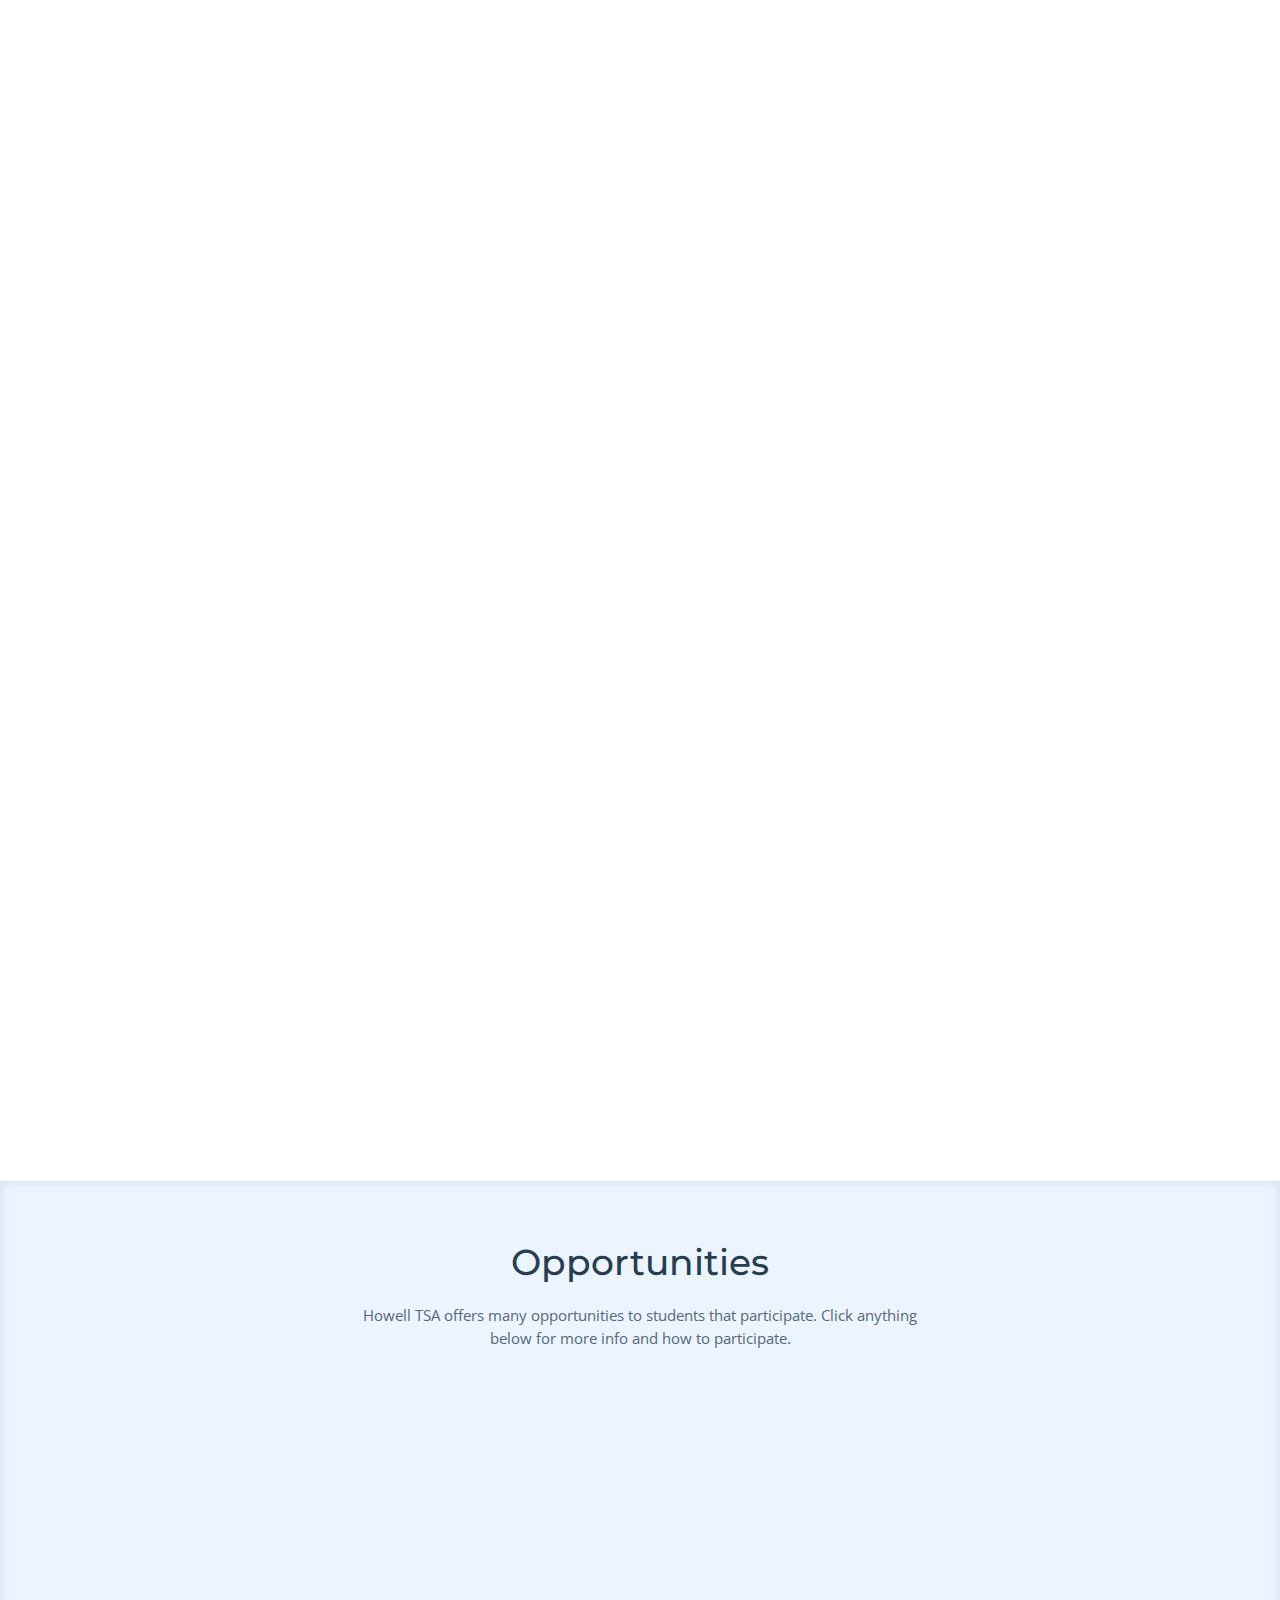
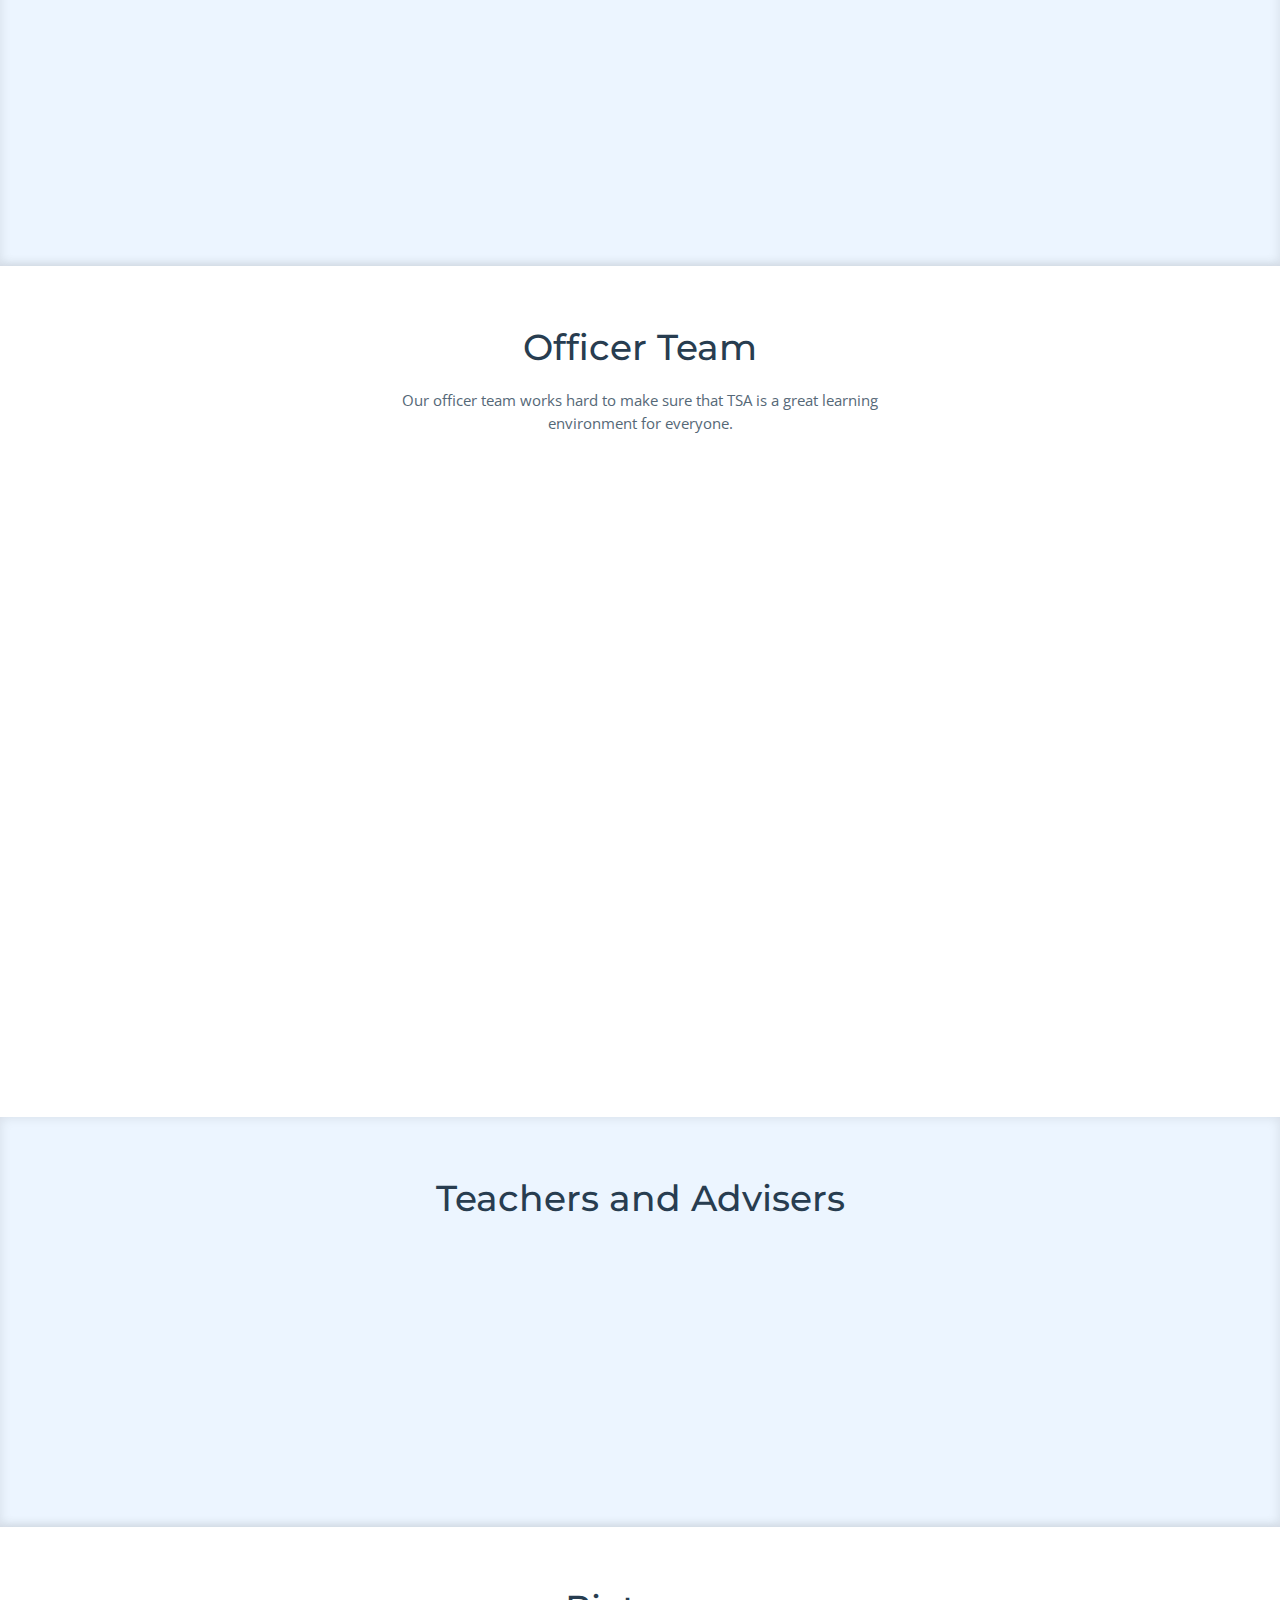
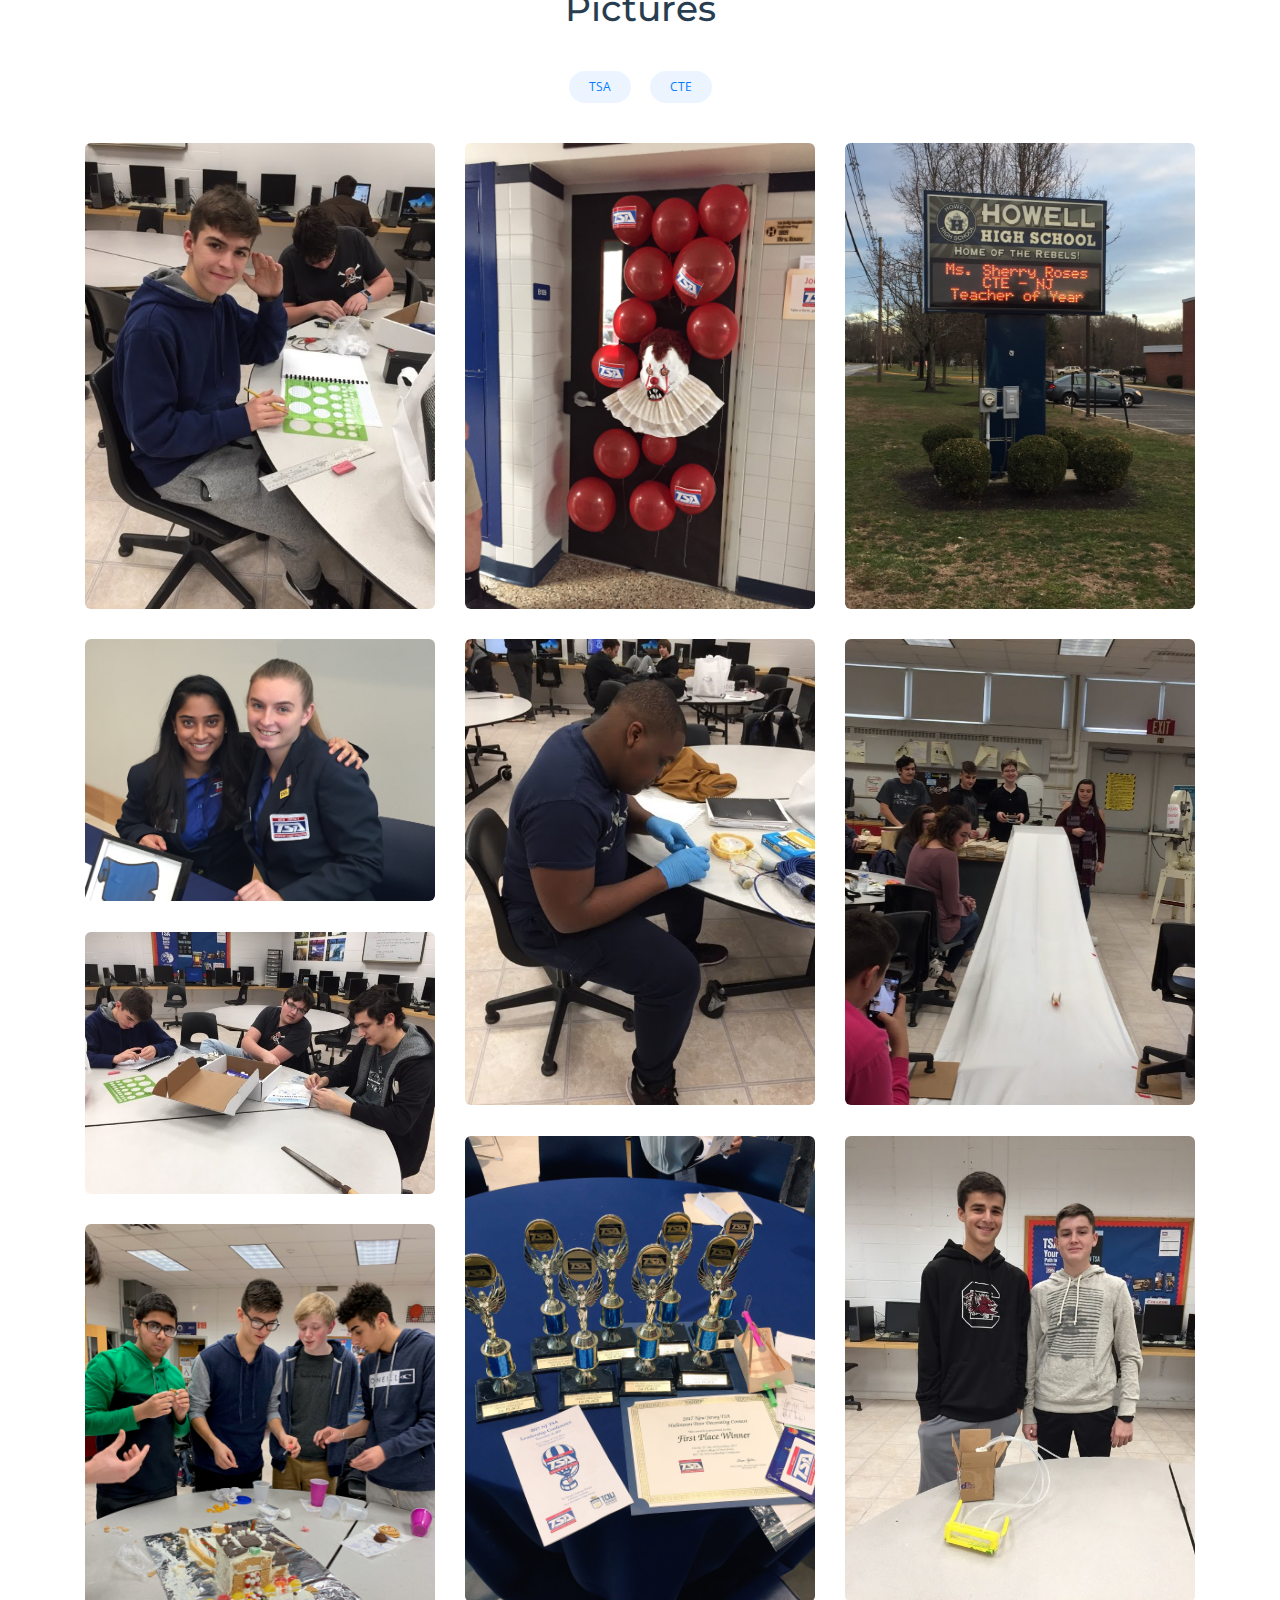
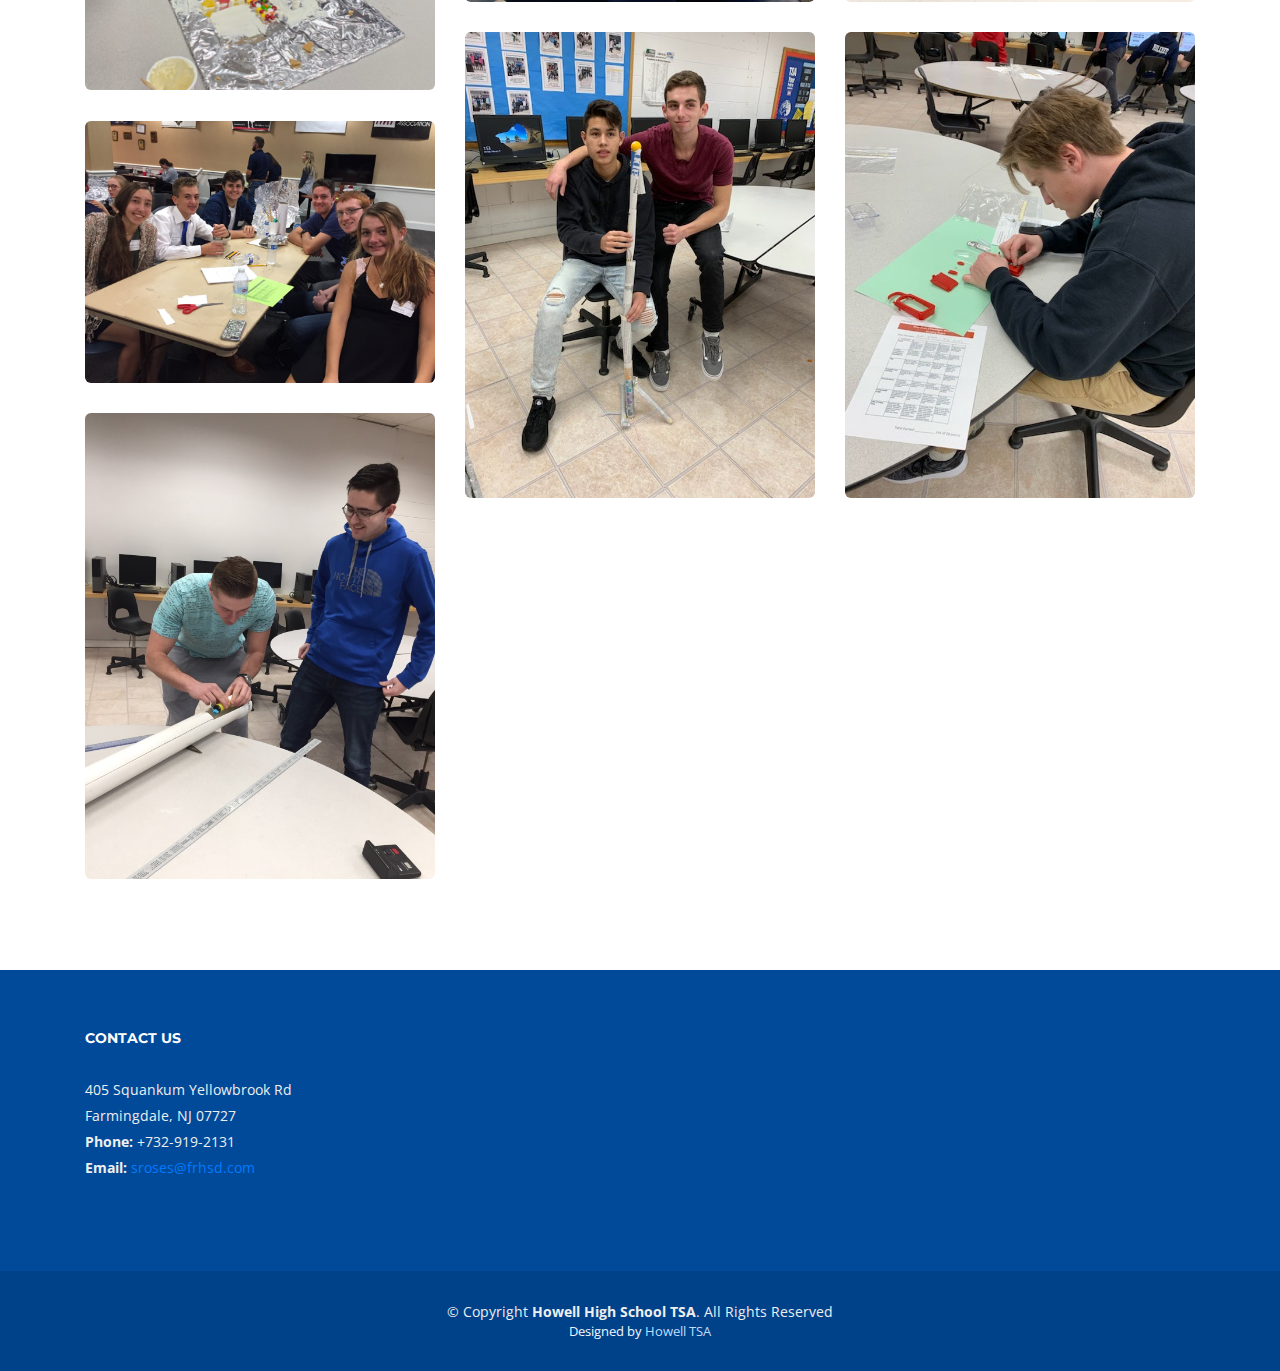
==== commit 5b744b20: "last" ====
--- a/index.html
+++ b/index.html
@@ -51,7 +51,7 @@
           <li><a href="about.html">About</a></li>
 		  <li><a href="cte.html">CTE</a></li>
 		  <li><a href="stem.html">STEM Courses</a></li>
-          <li><a class="disabled">Design Brief</a></li>
+          <li><a href="#" class="btn disabled">Design Brief</a></li>
         </ul>
       </nav><!-- .main-nav -->
       
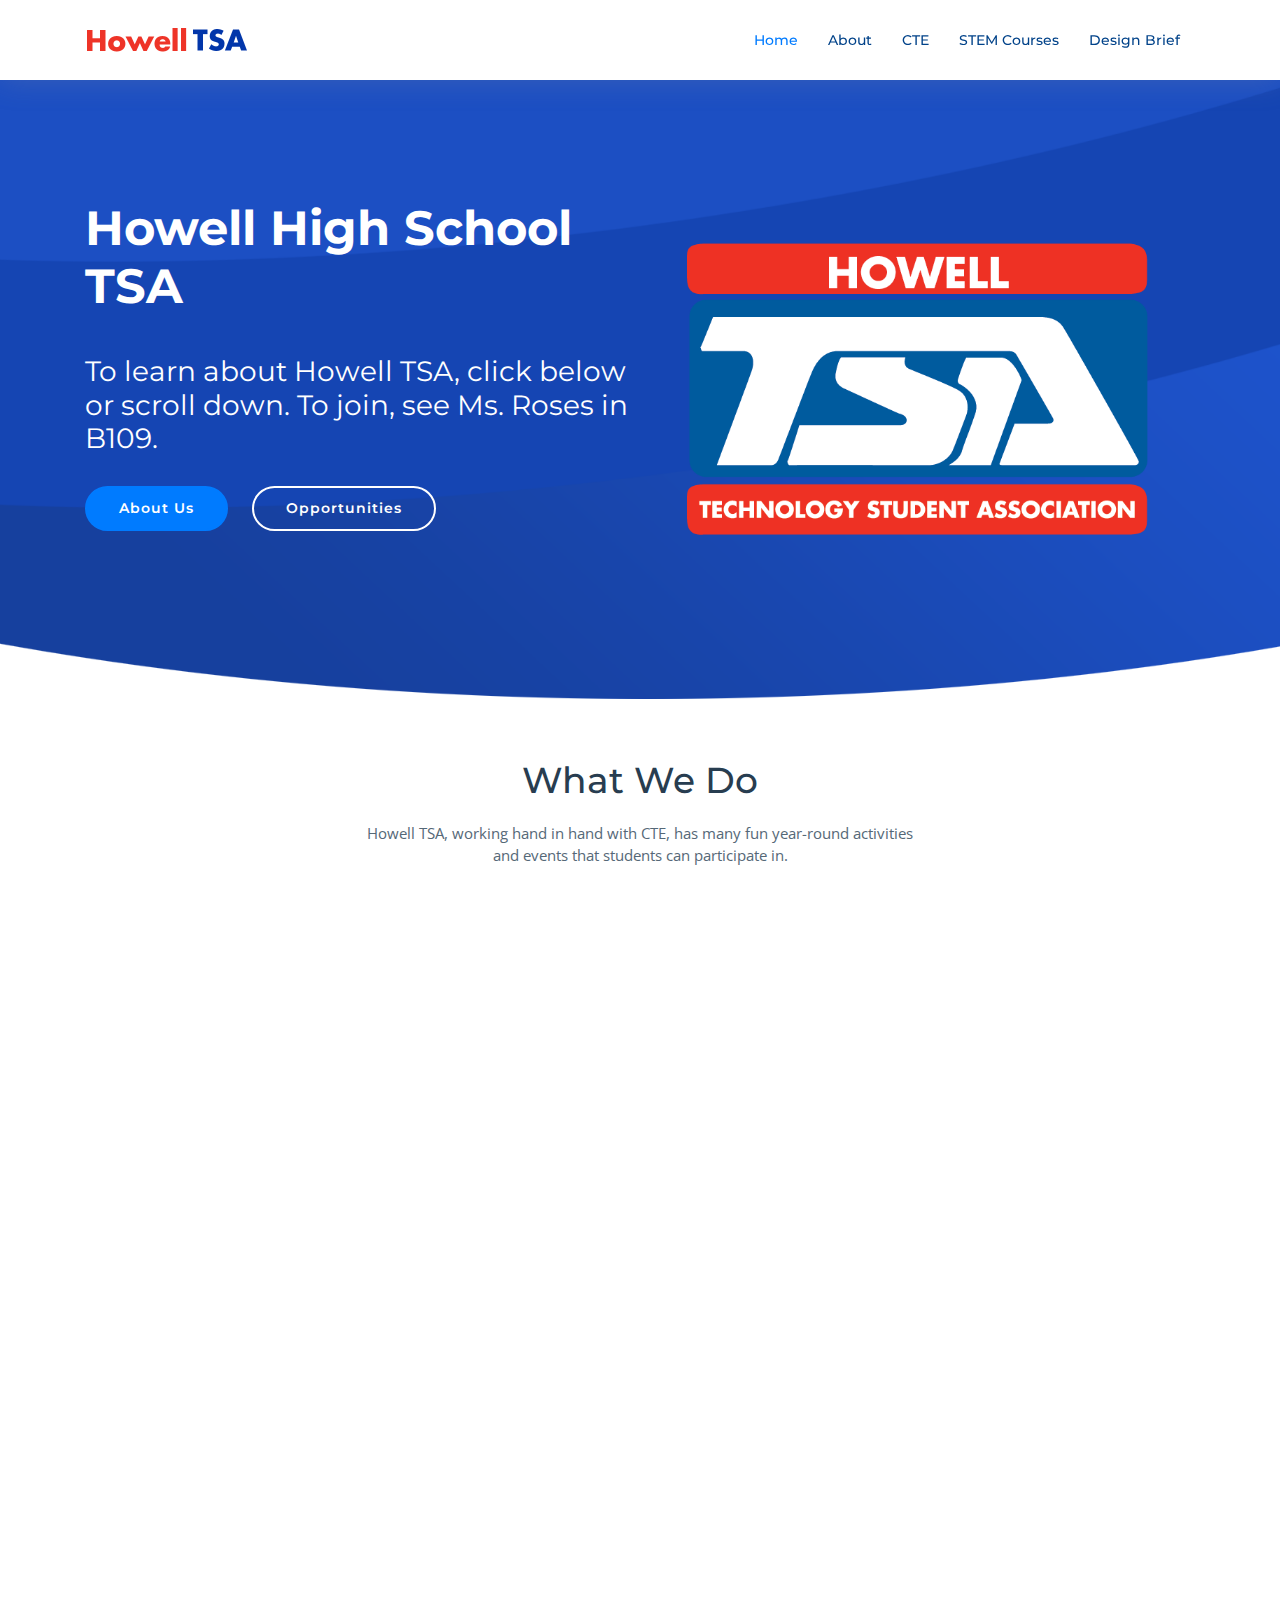
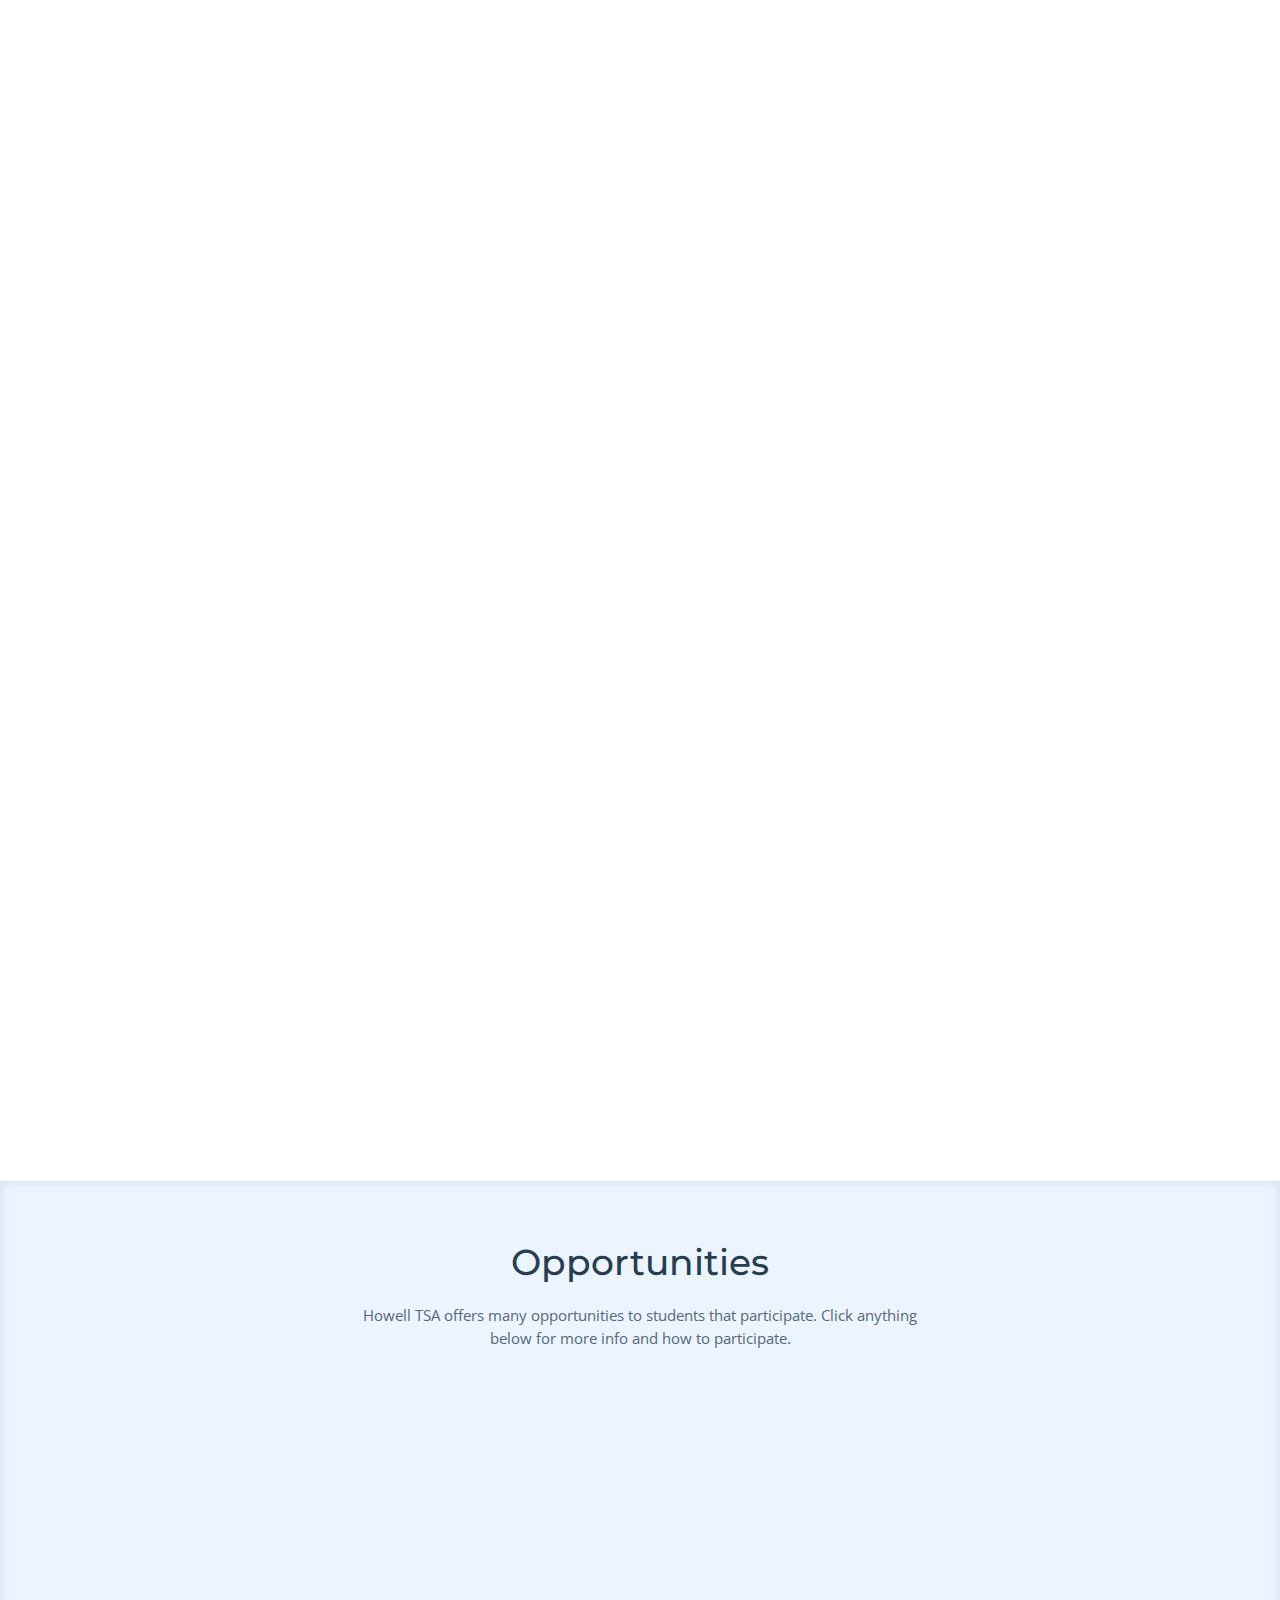
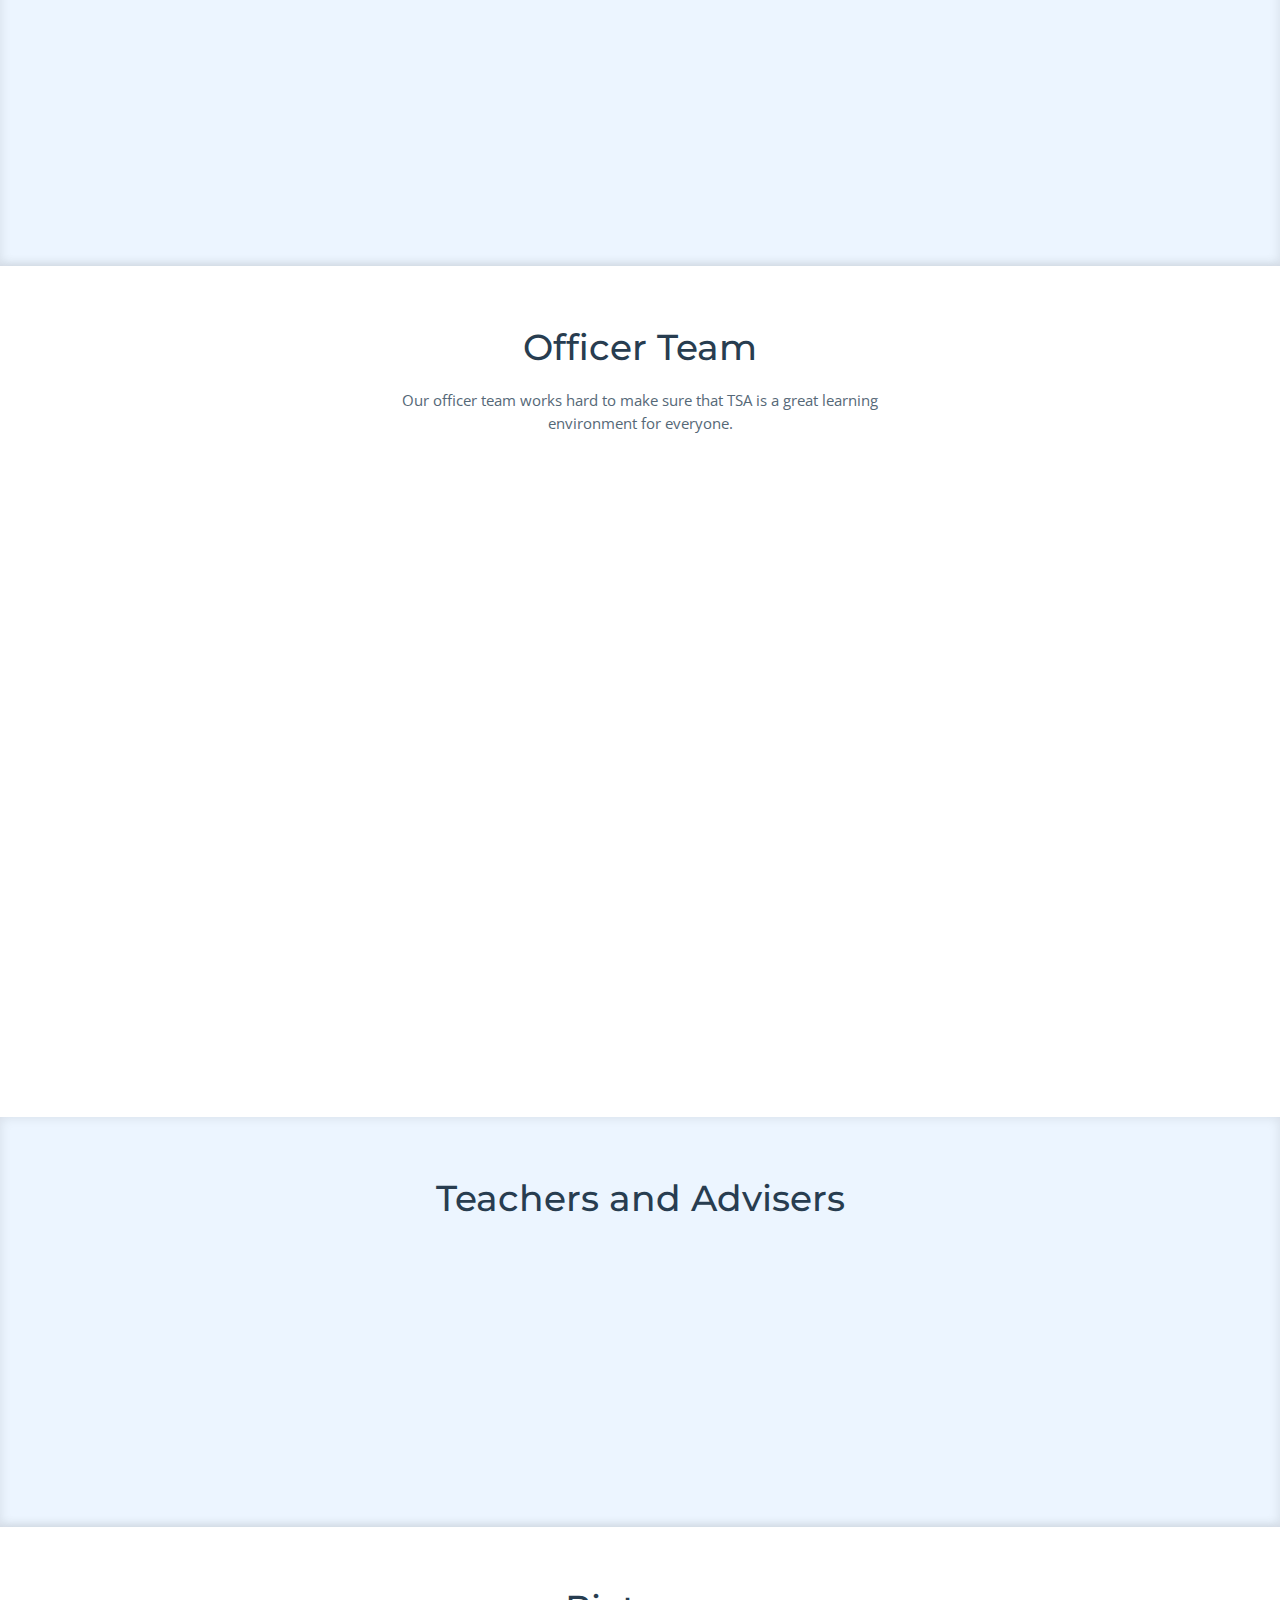
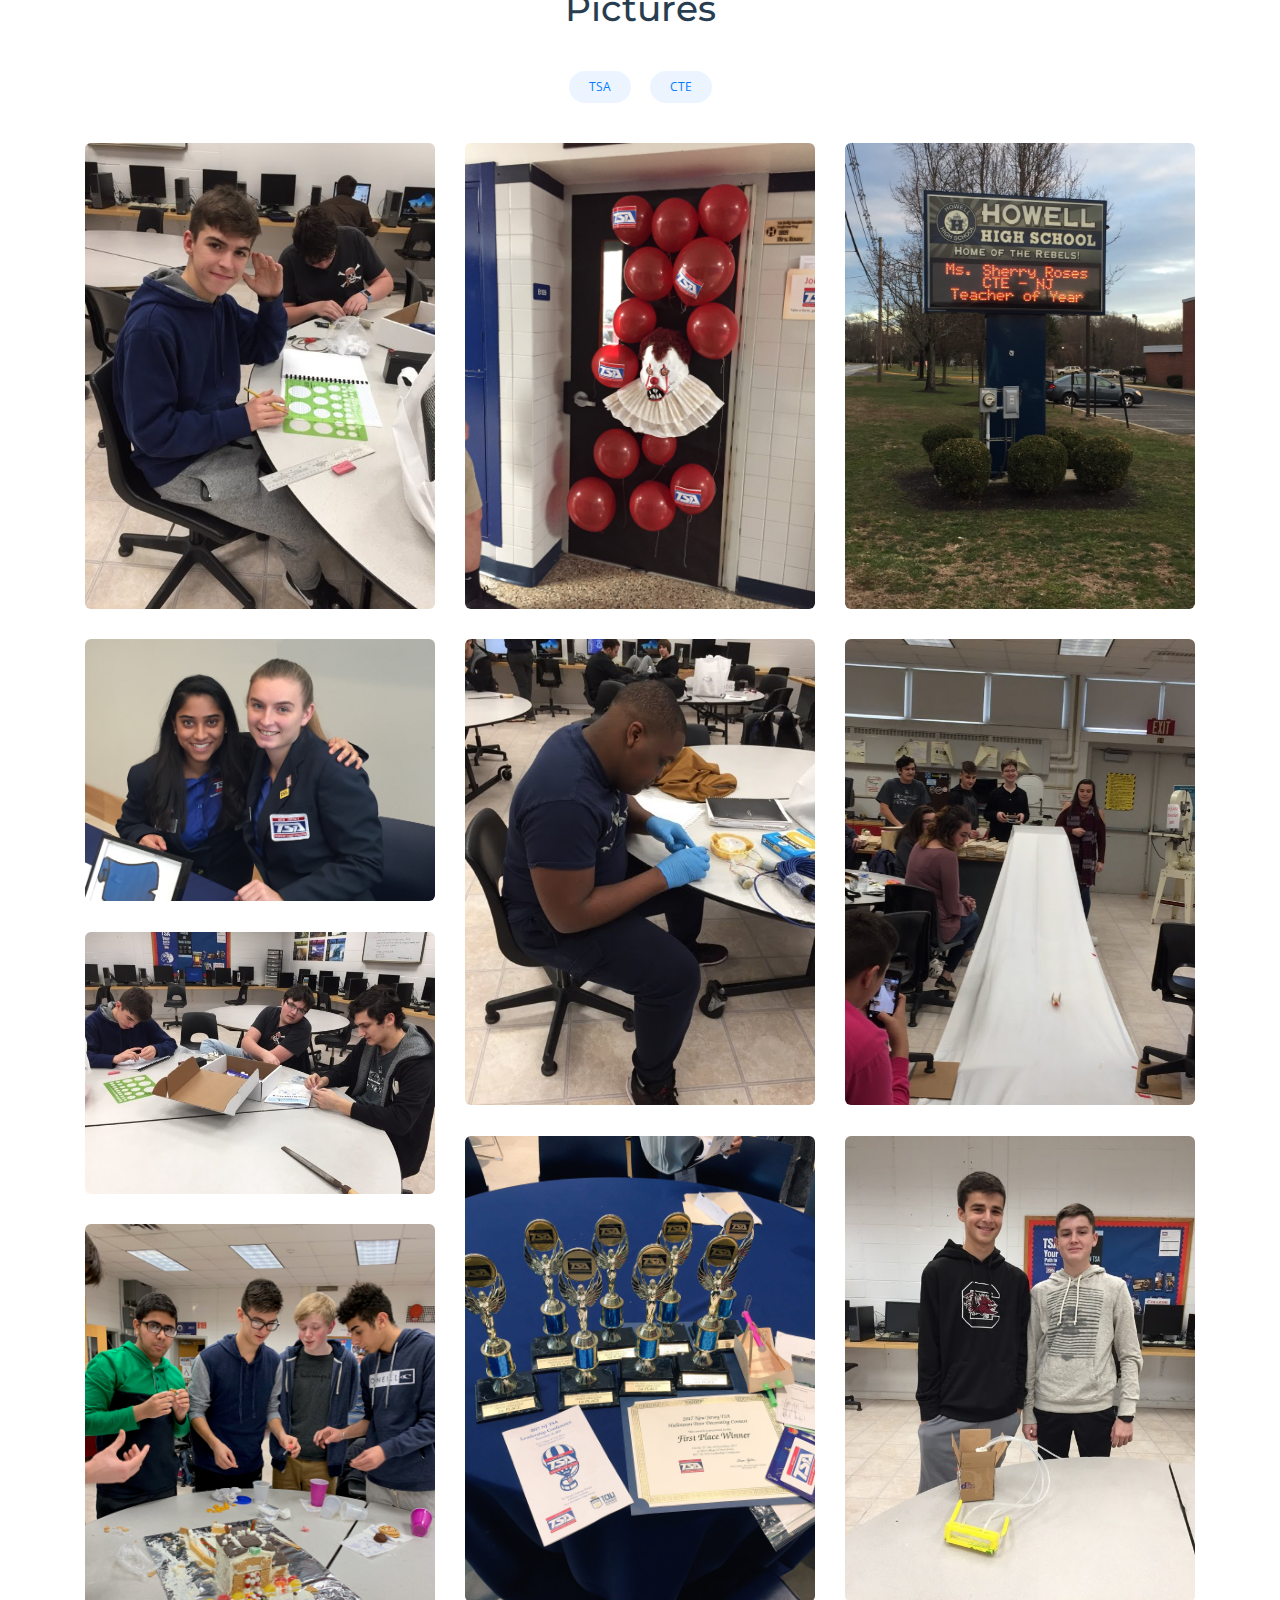
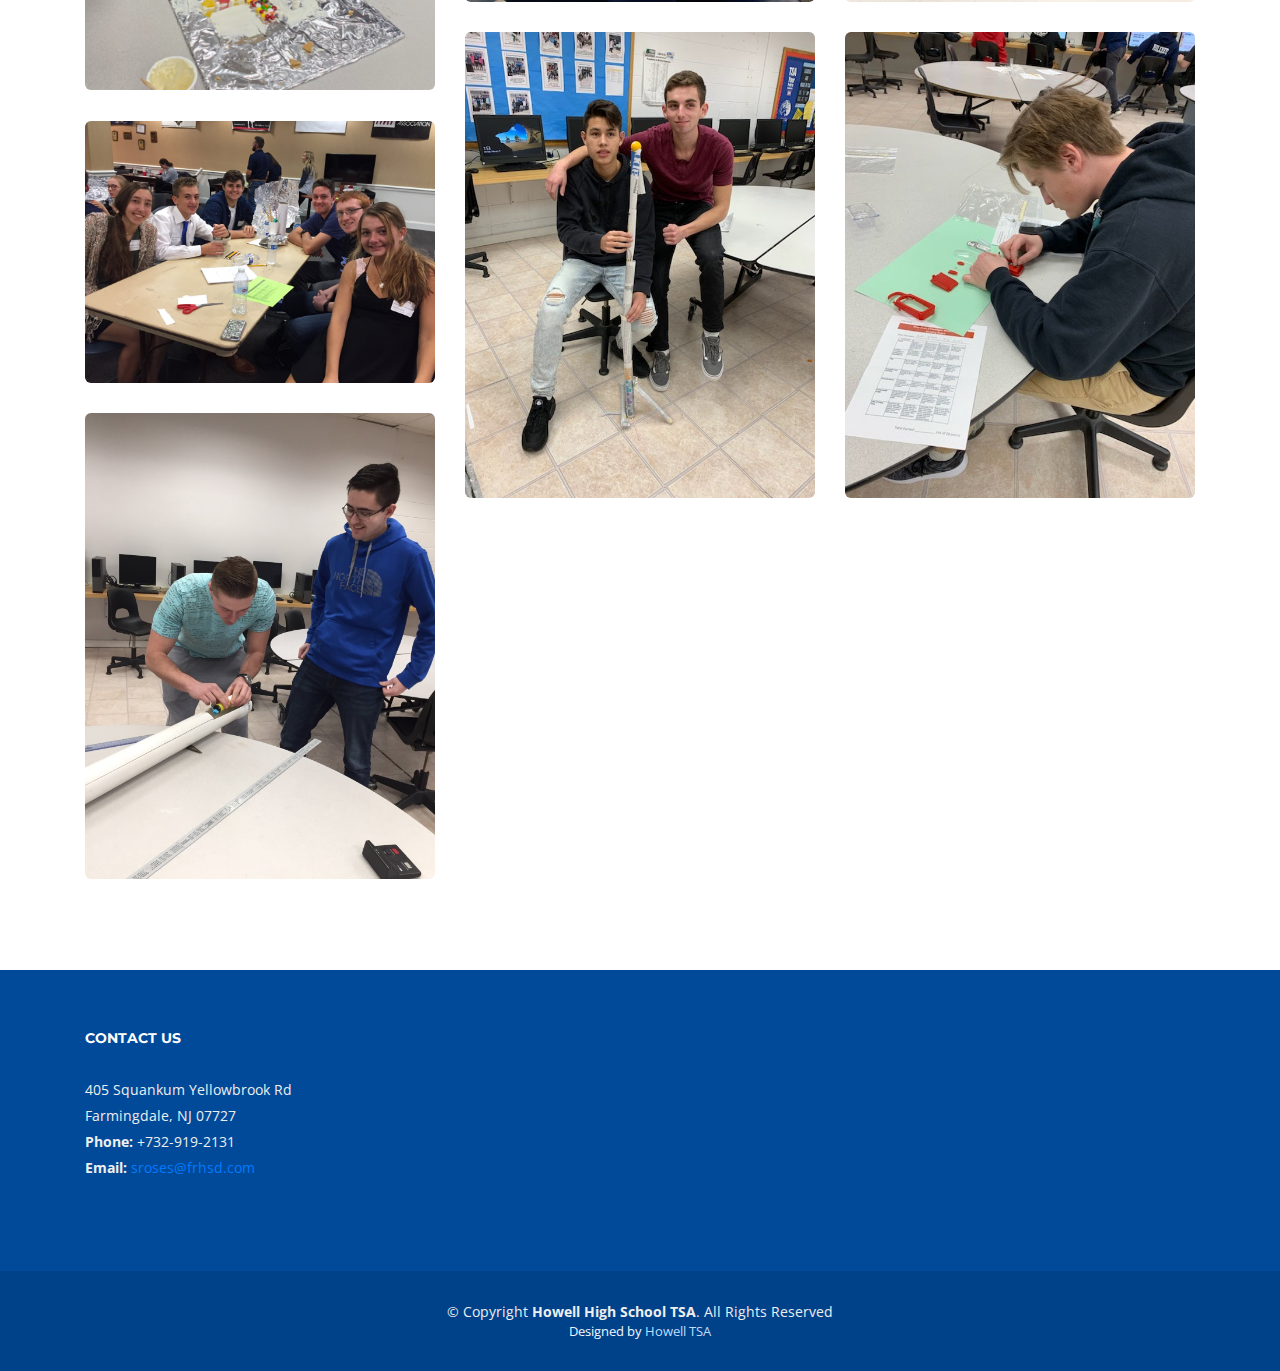
==== commit 4603bbc8: "Update index.html" ====
--- a/index.html
+++ b/index.html
@@ -51,7 +51,7 @@
           <li><a href="about.html">About</a></li>
 		  <li><a href="cte.html">CTE</a></li>
 		  <li><a href="stem.html">STEM Courses</a></li>
-          <li><a href="#" class="btn disabled">Design Brief</a></li>
+          <li><a href="#">Design Brief</a></li>
         </ul>
       </nav><!-- .main-nav -->
       
